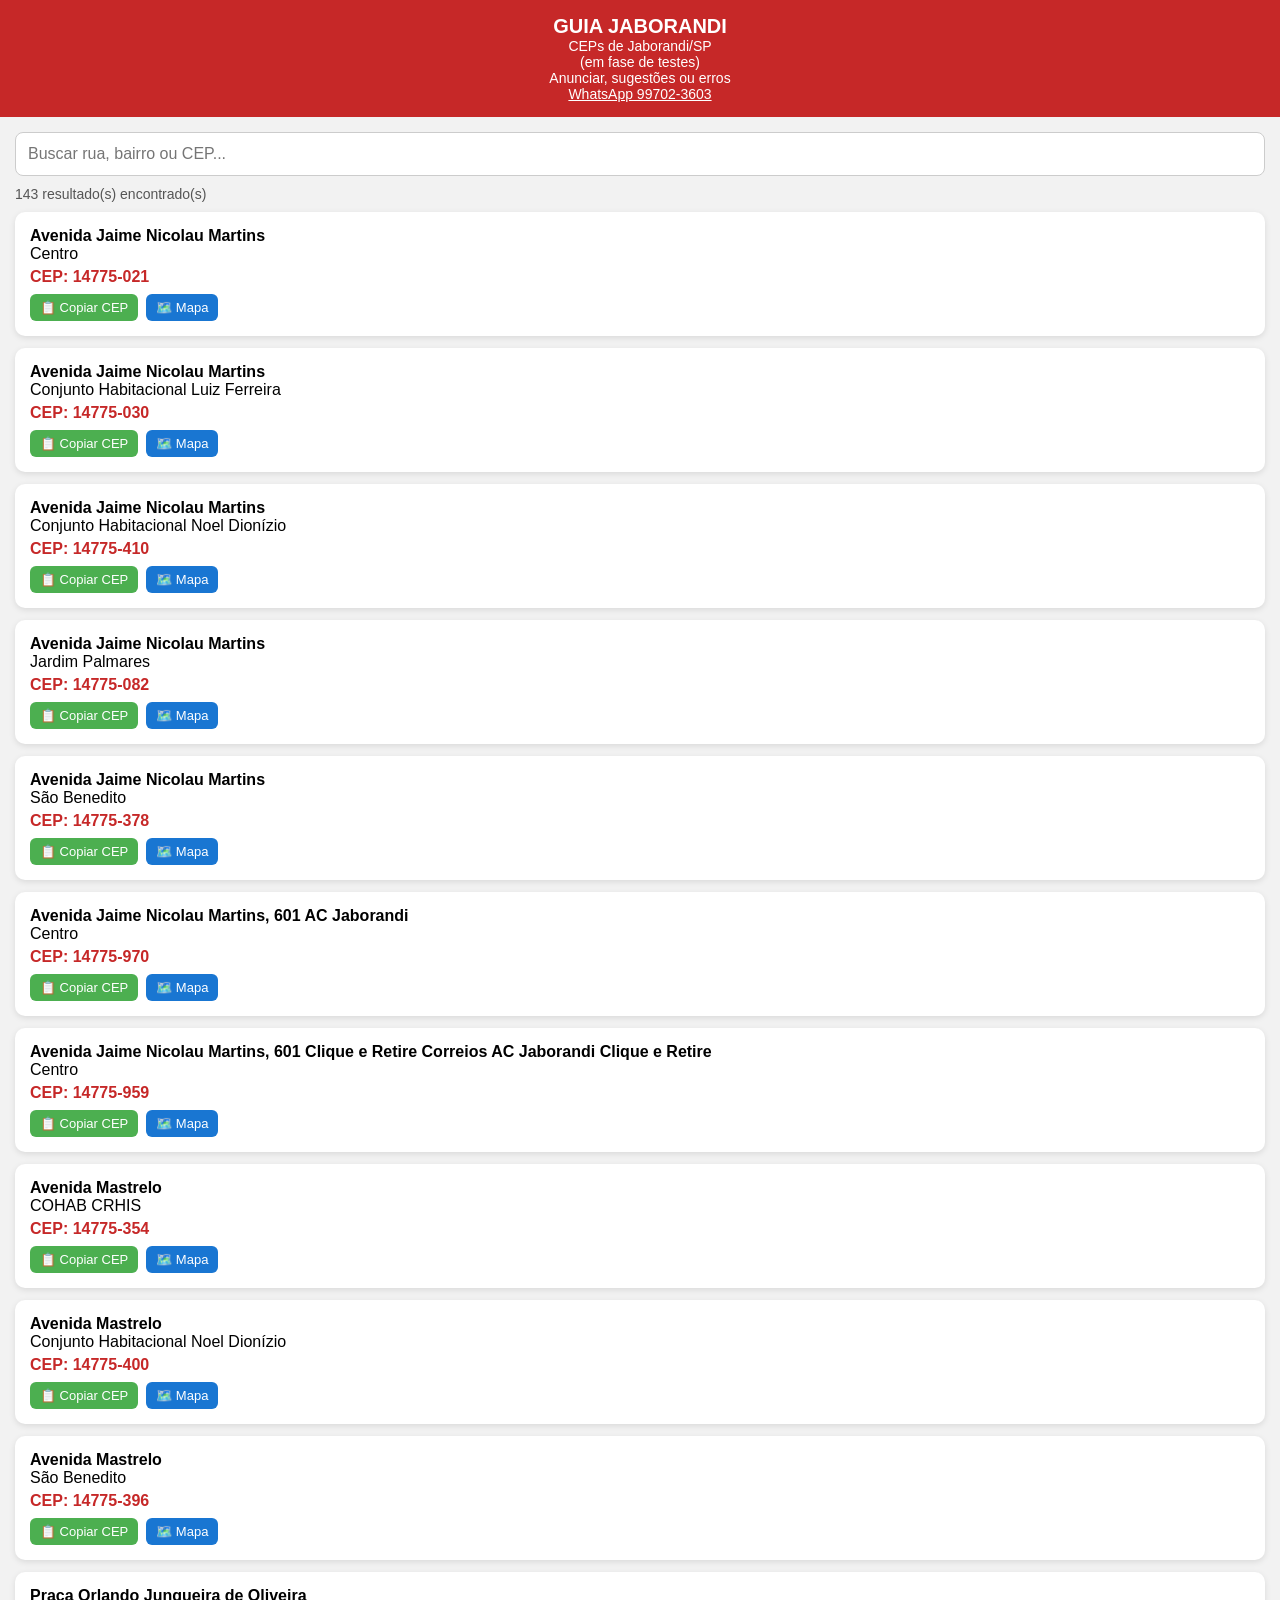
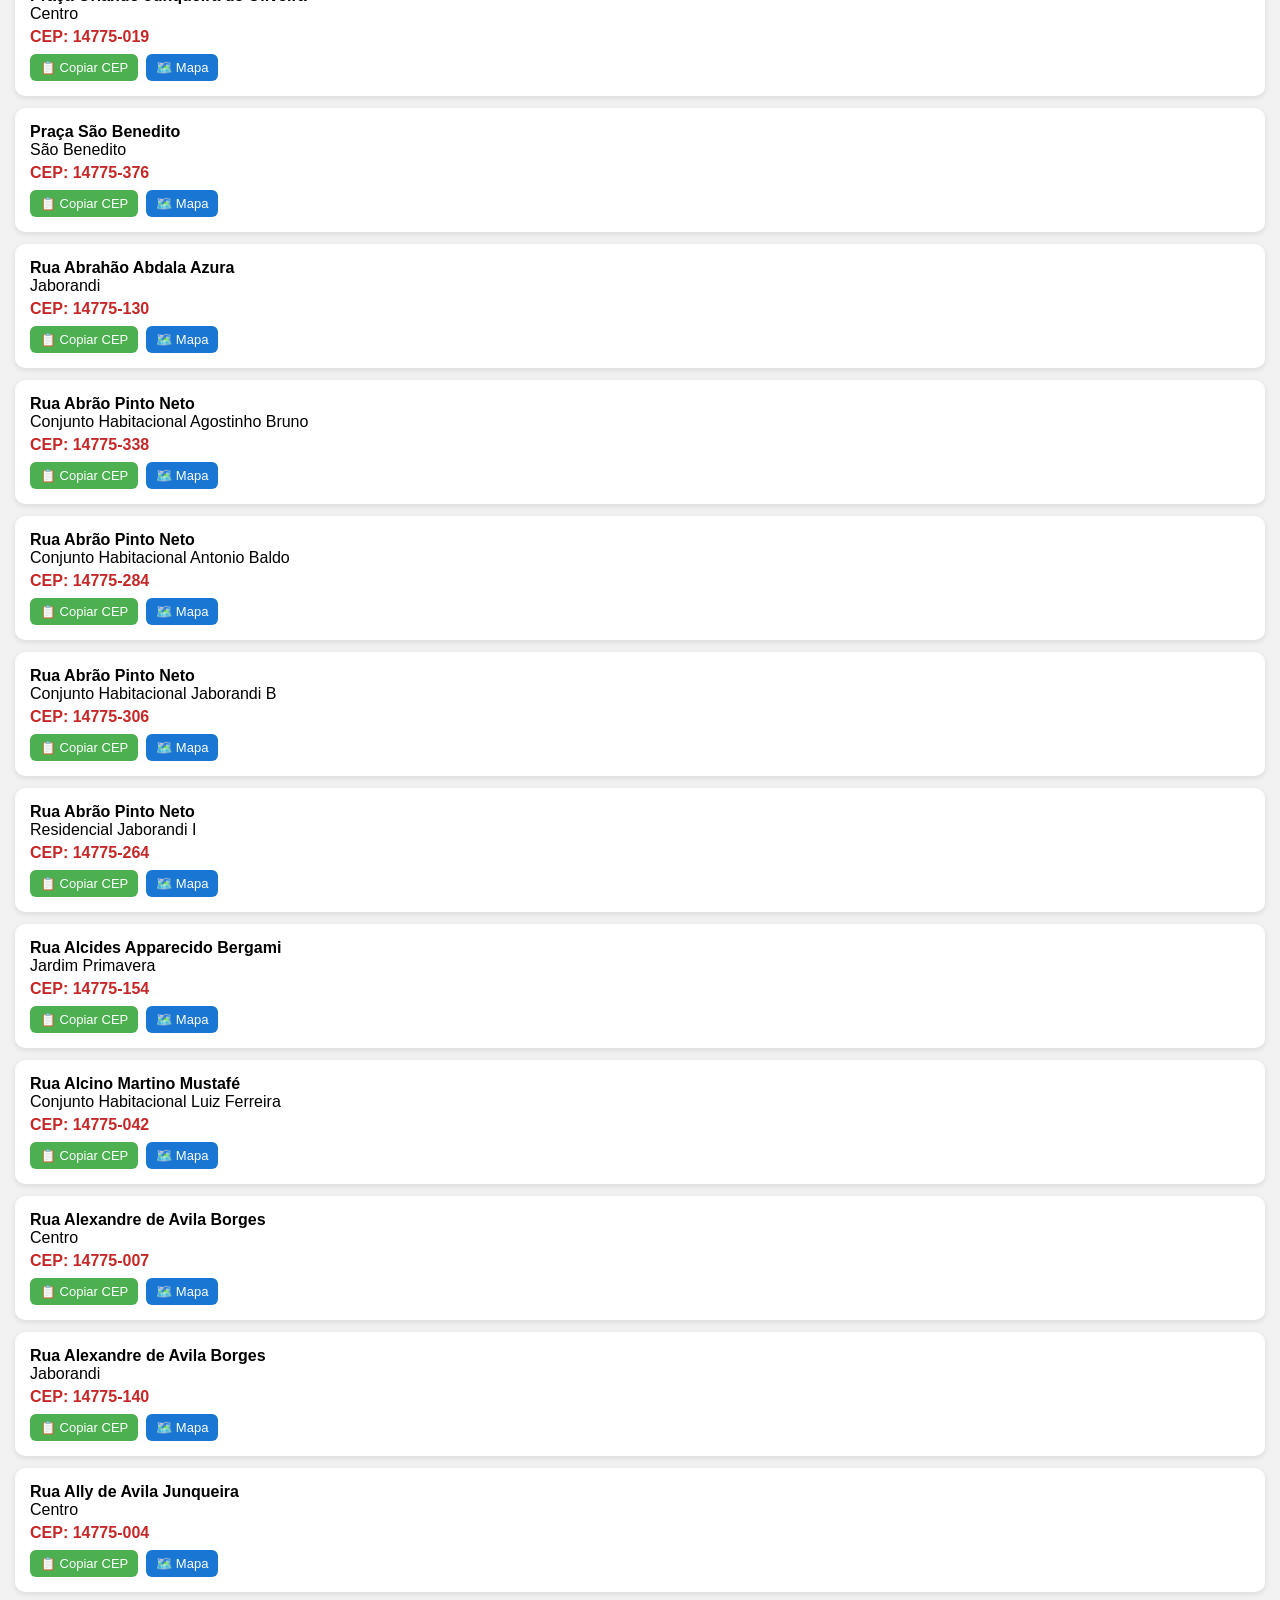
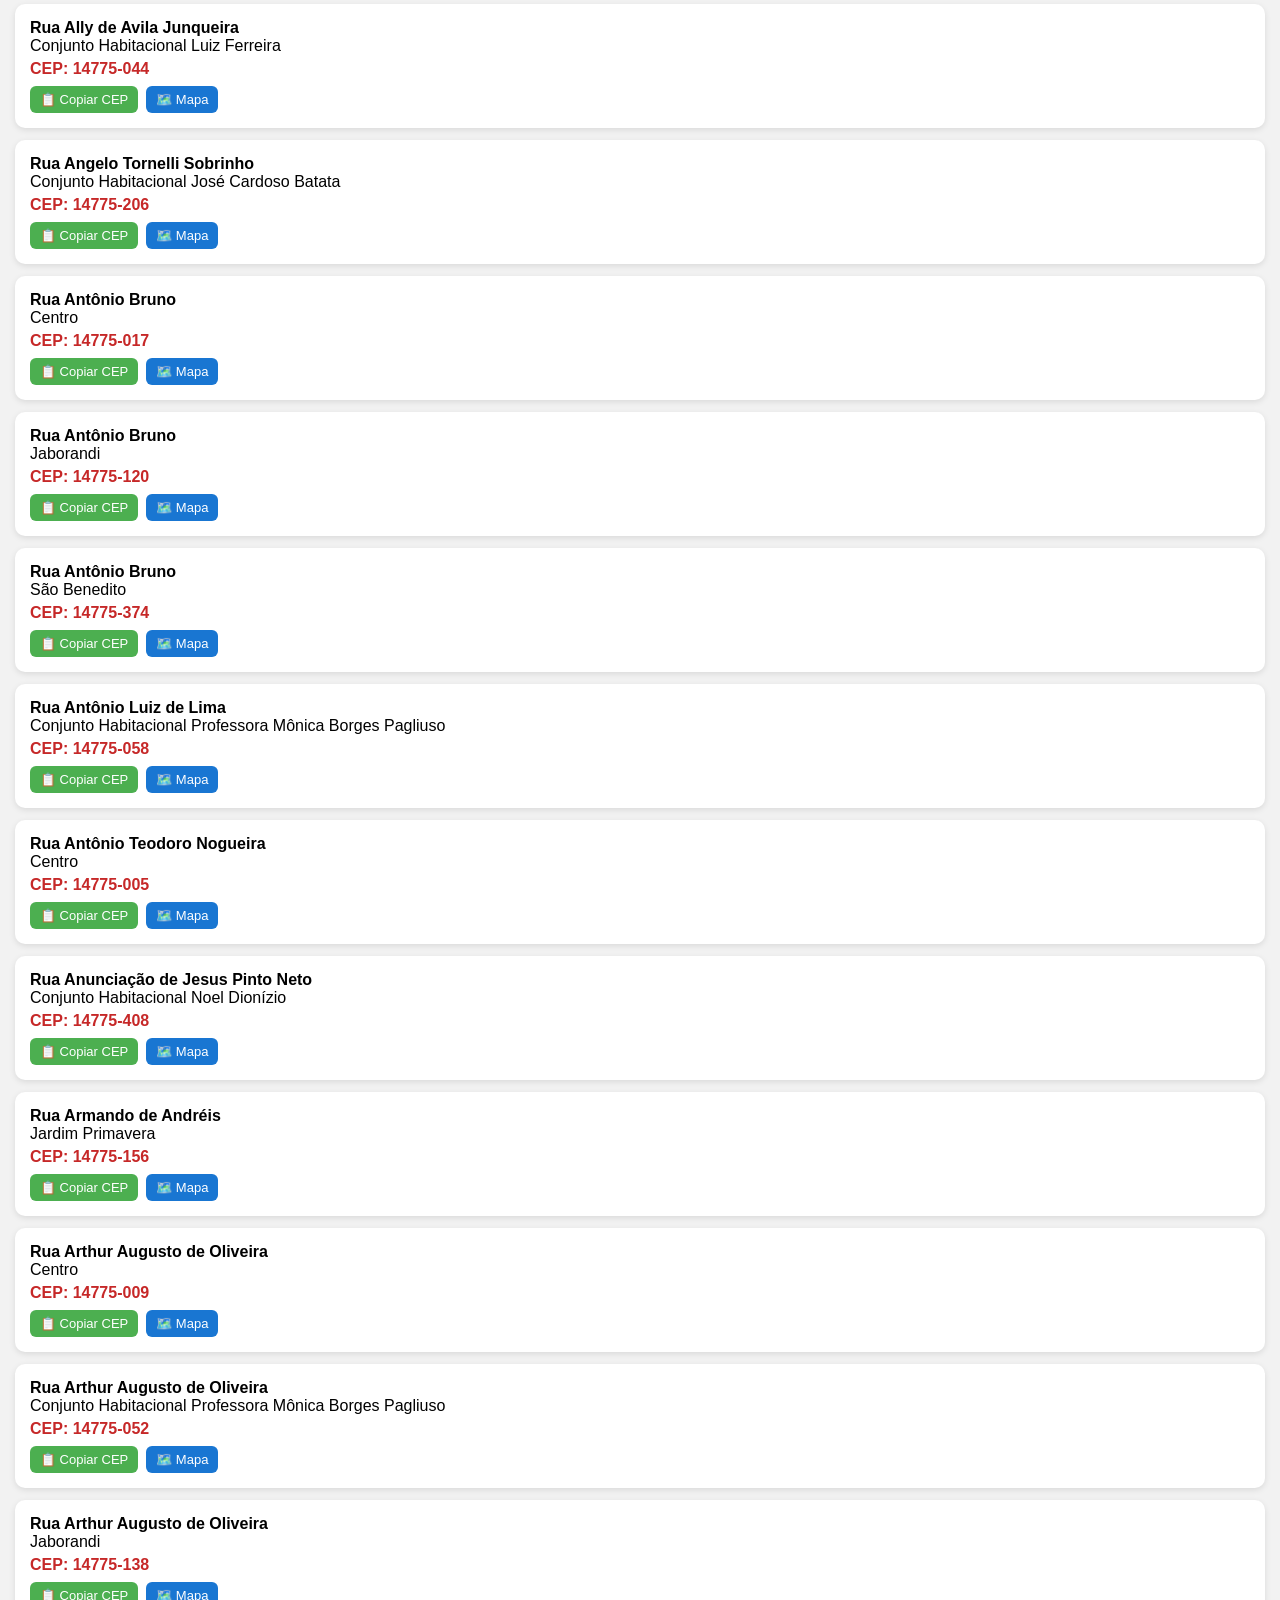
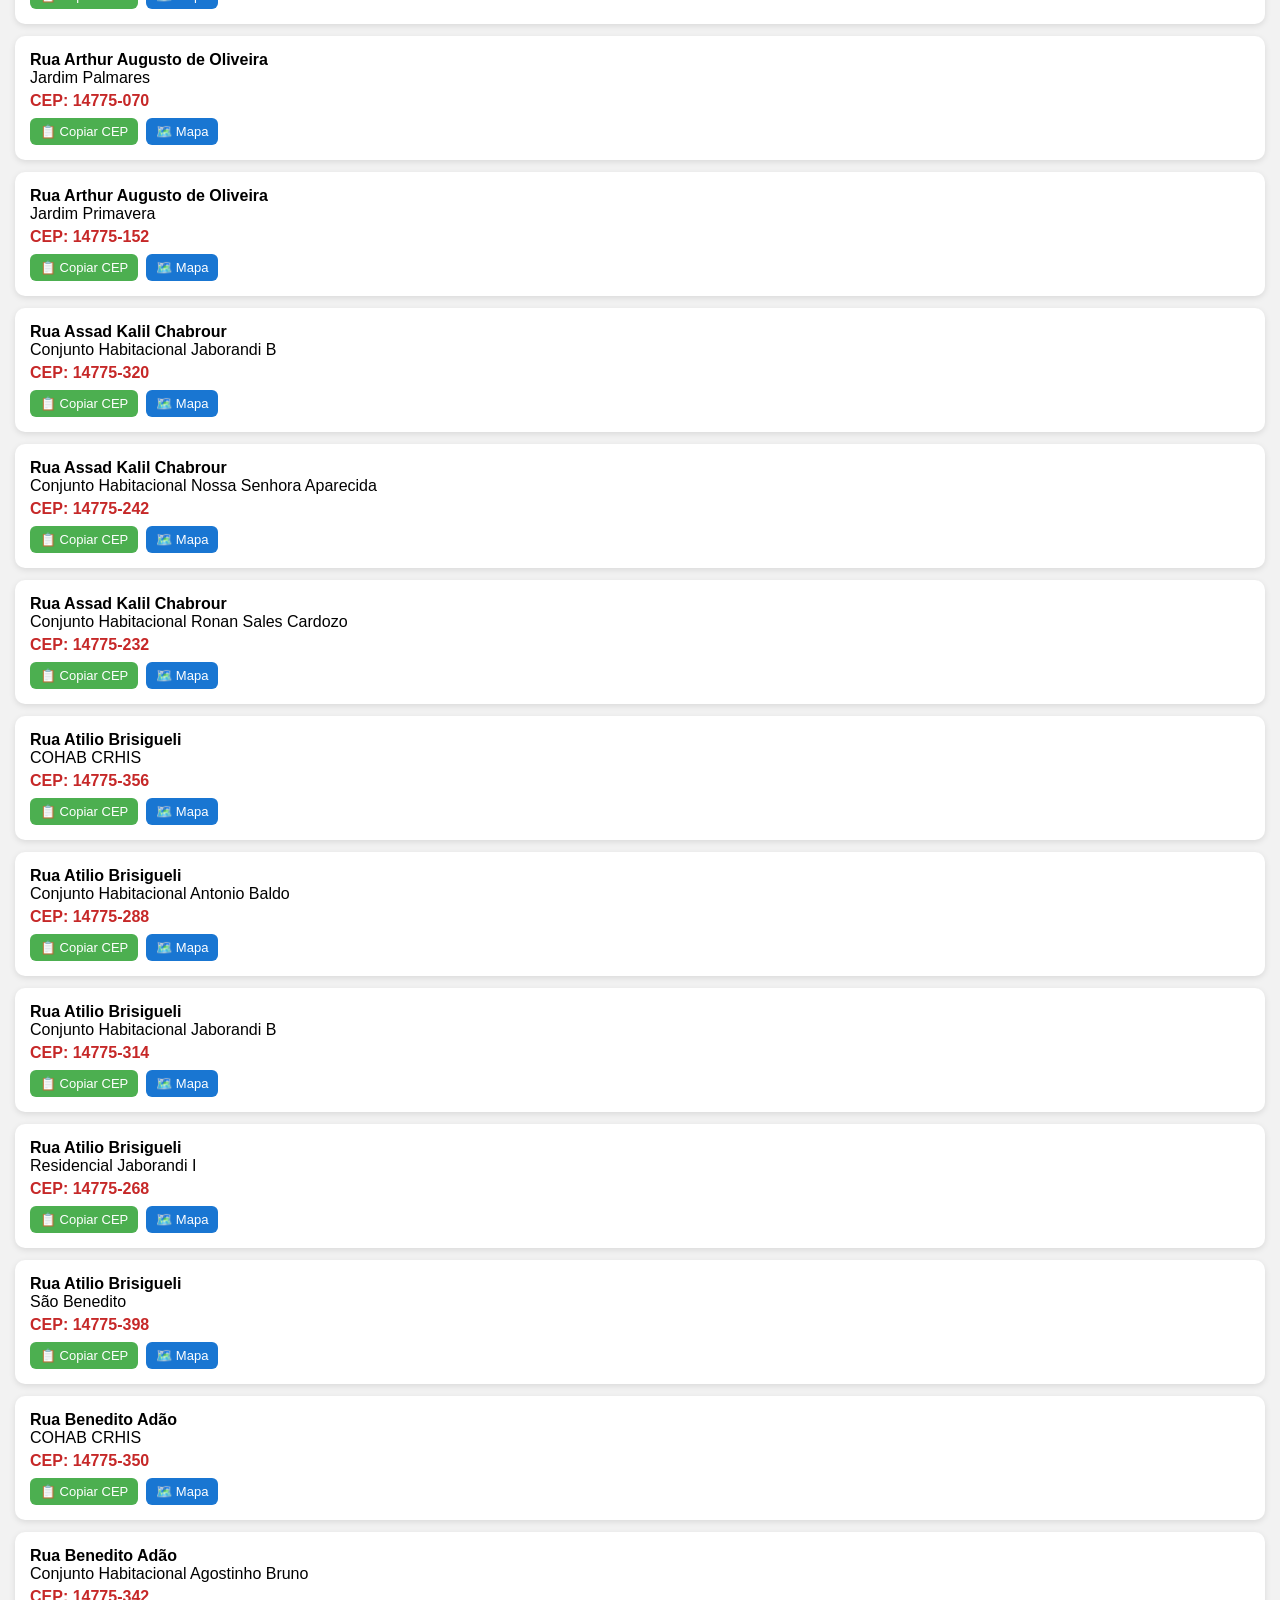
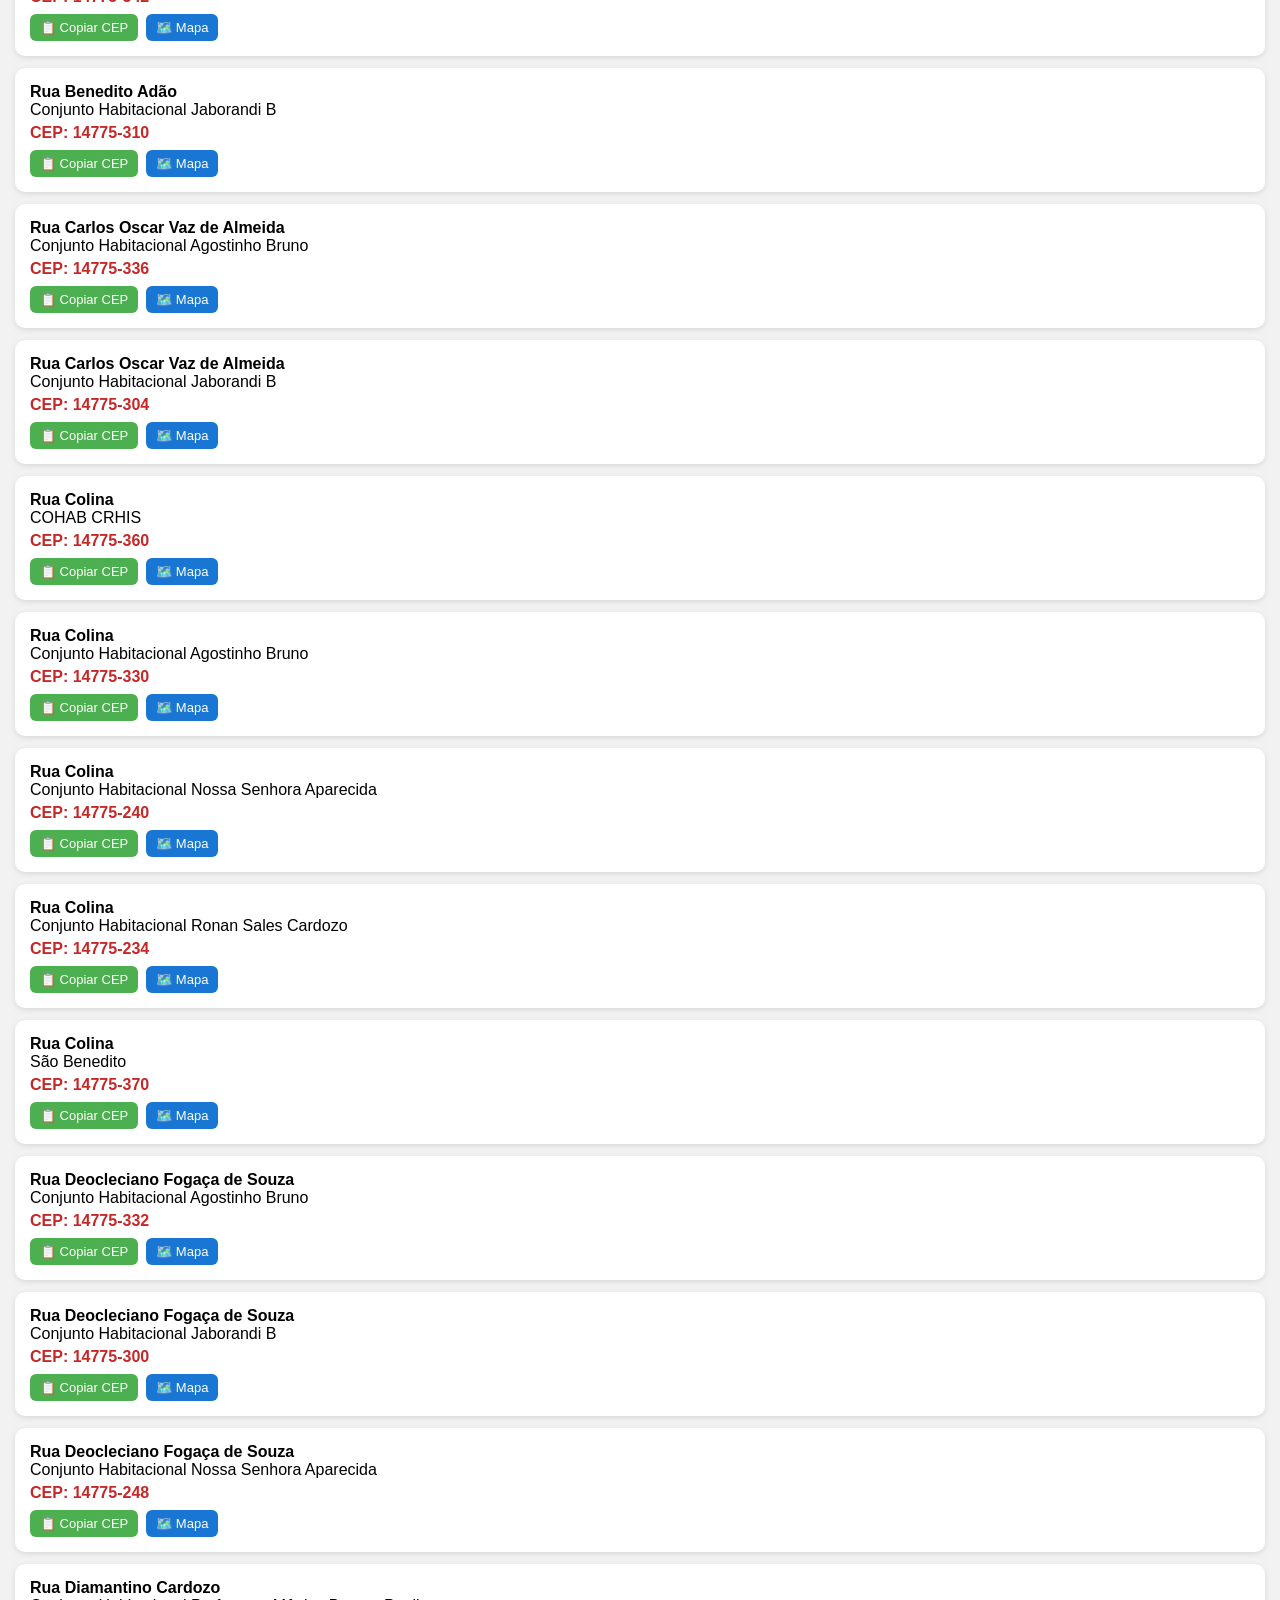
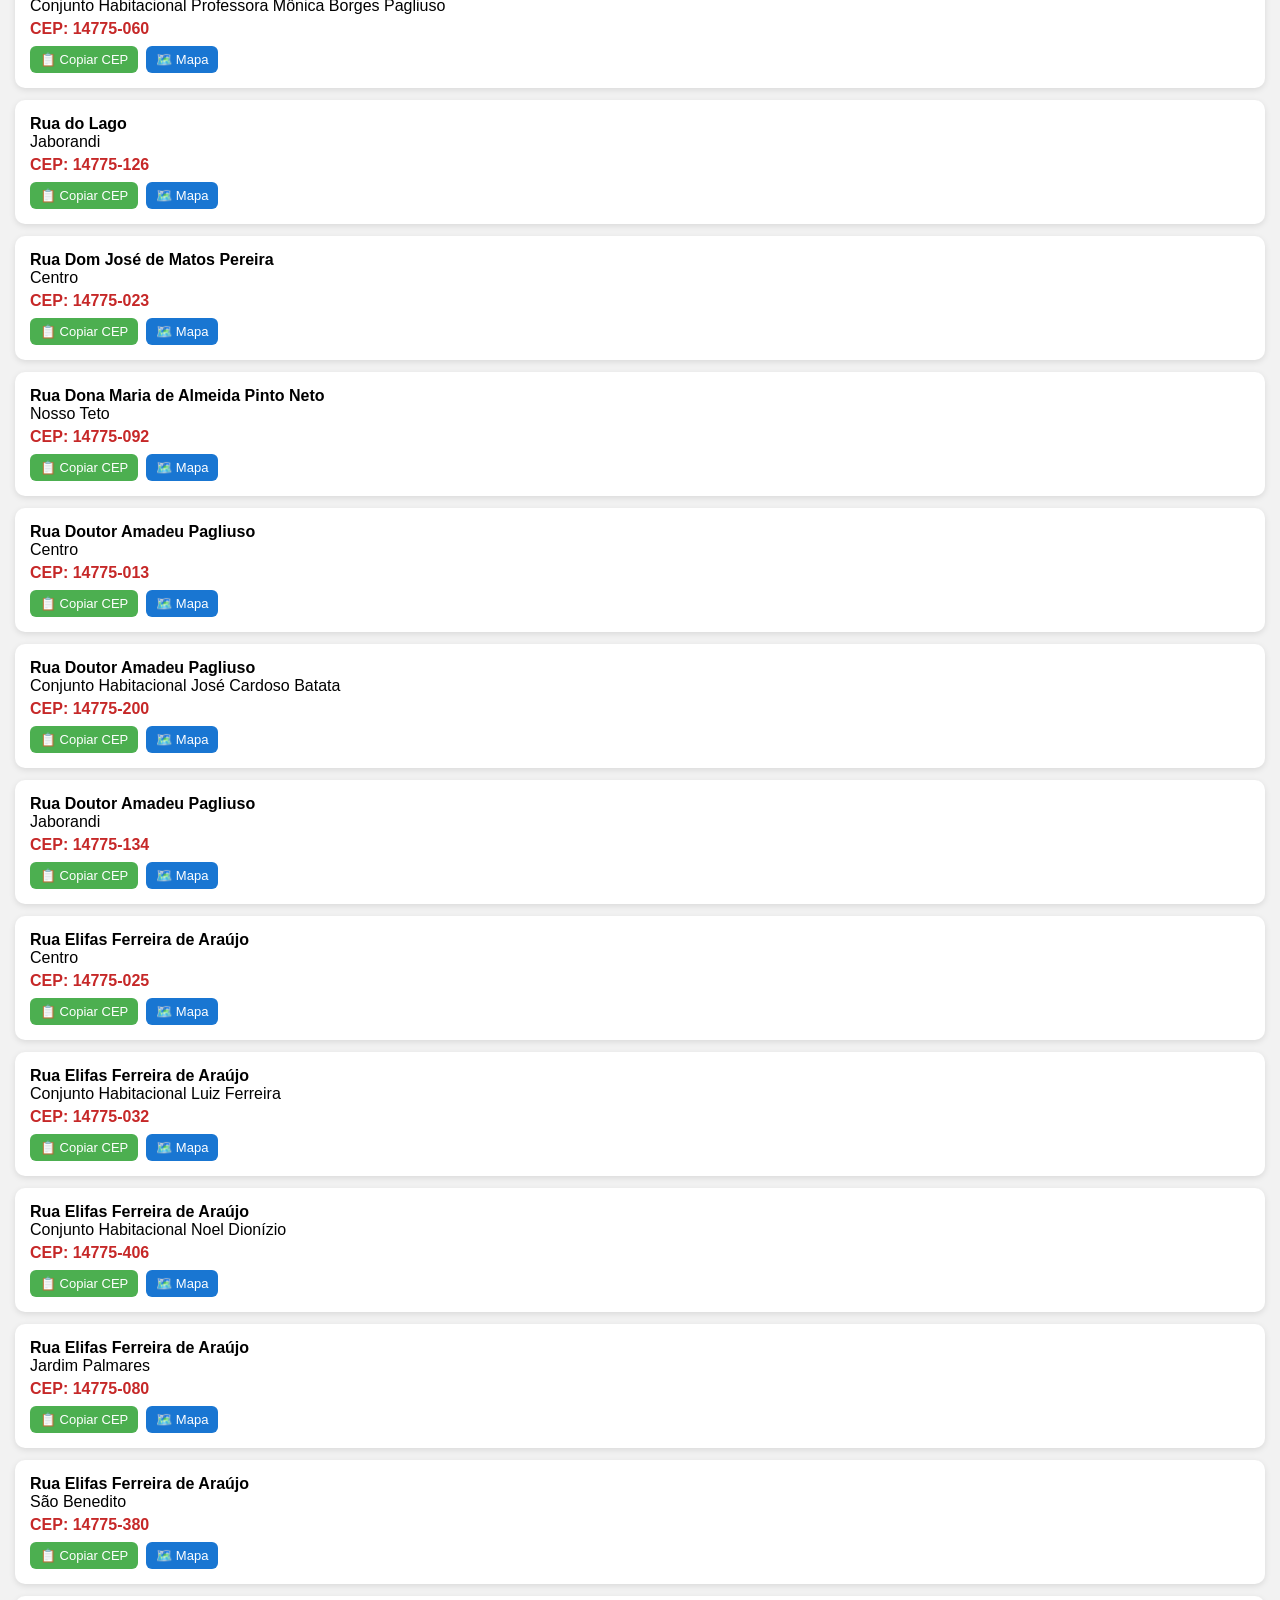
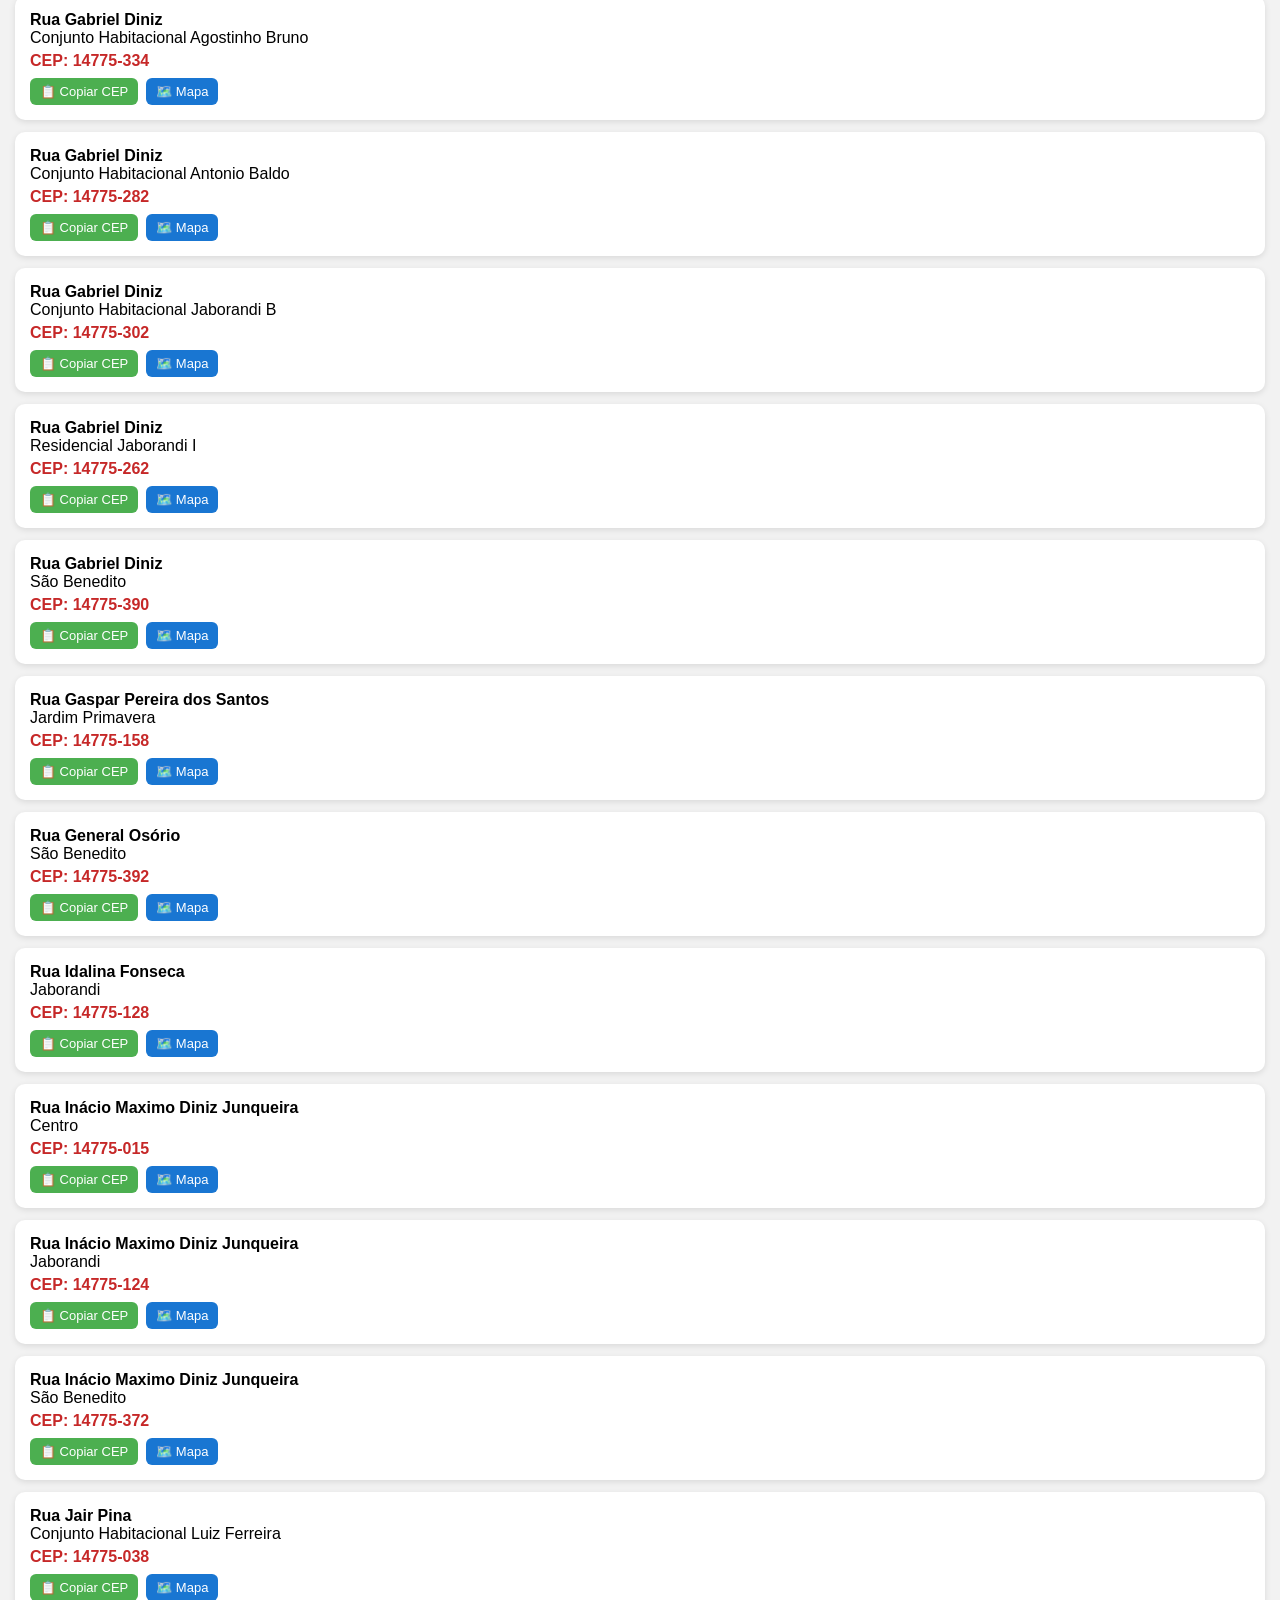
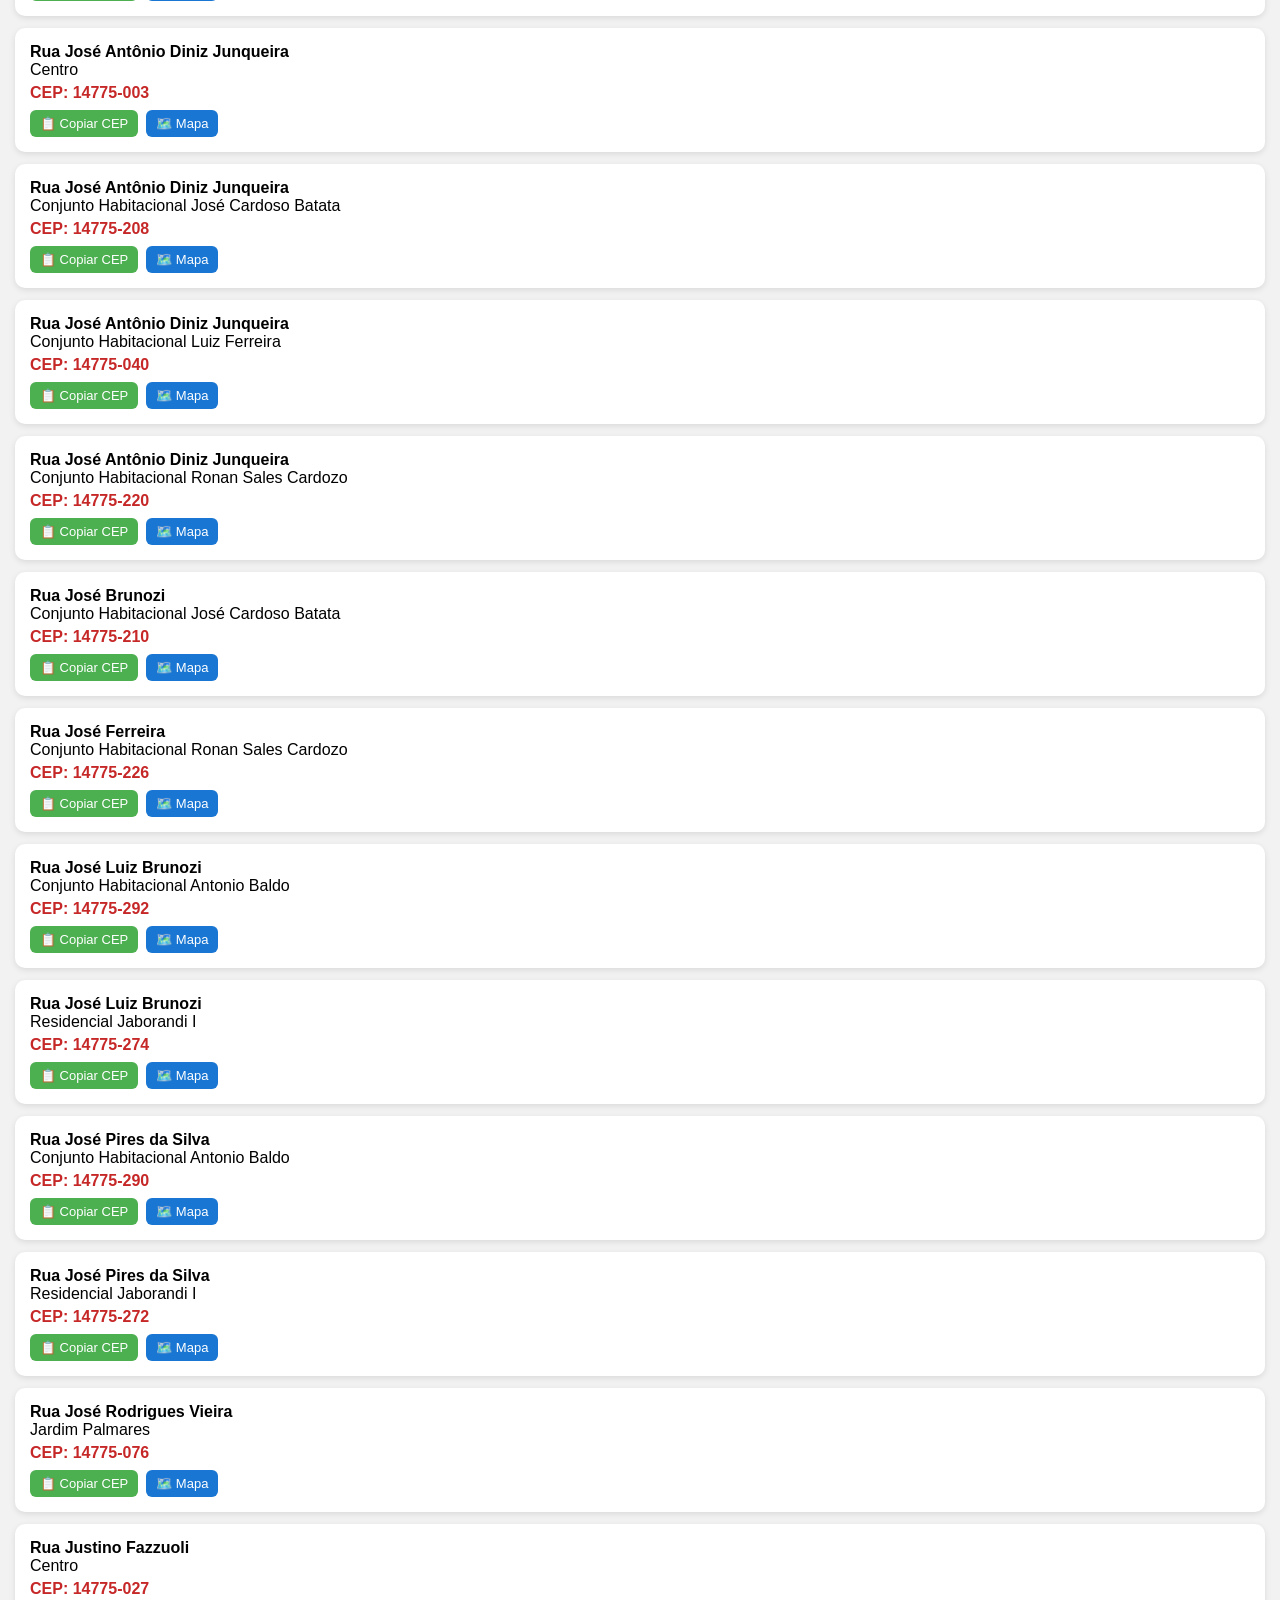
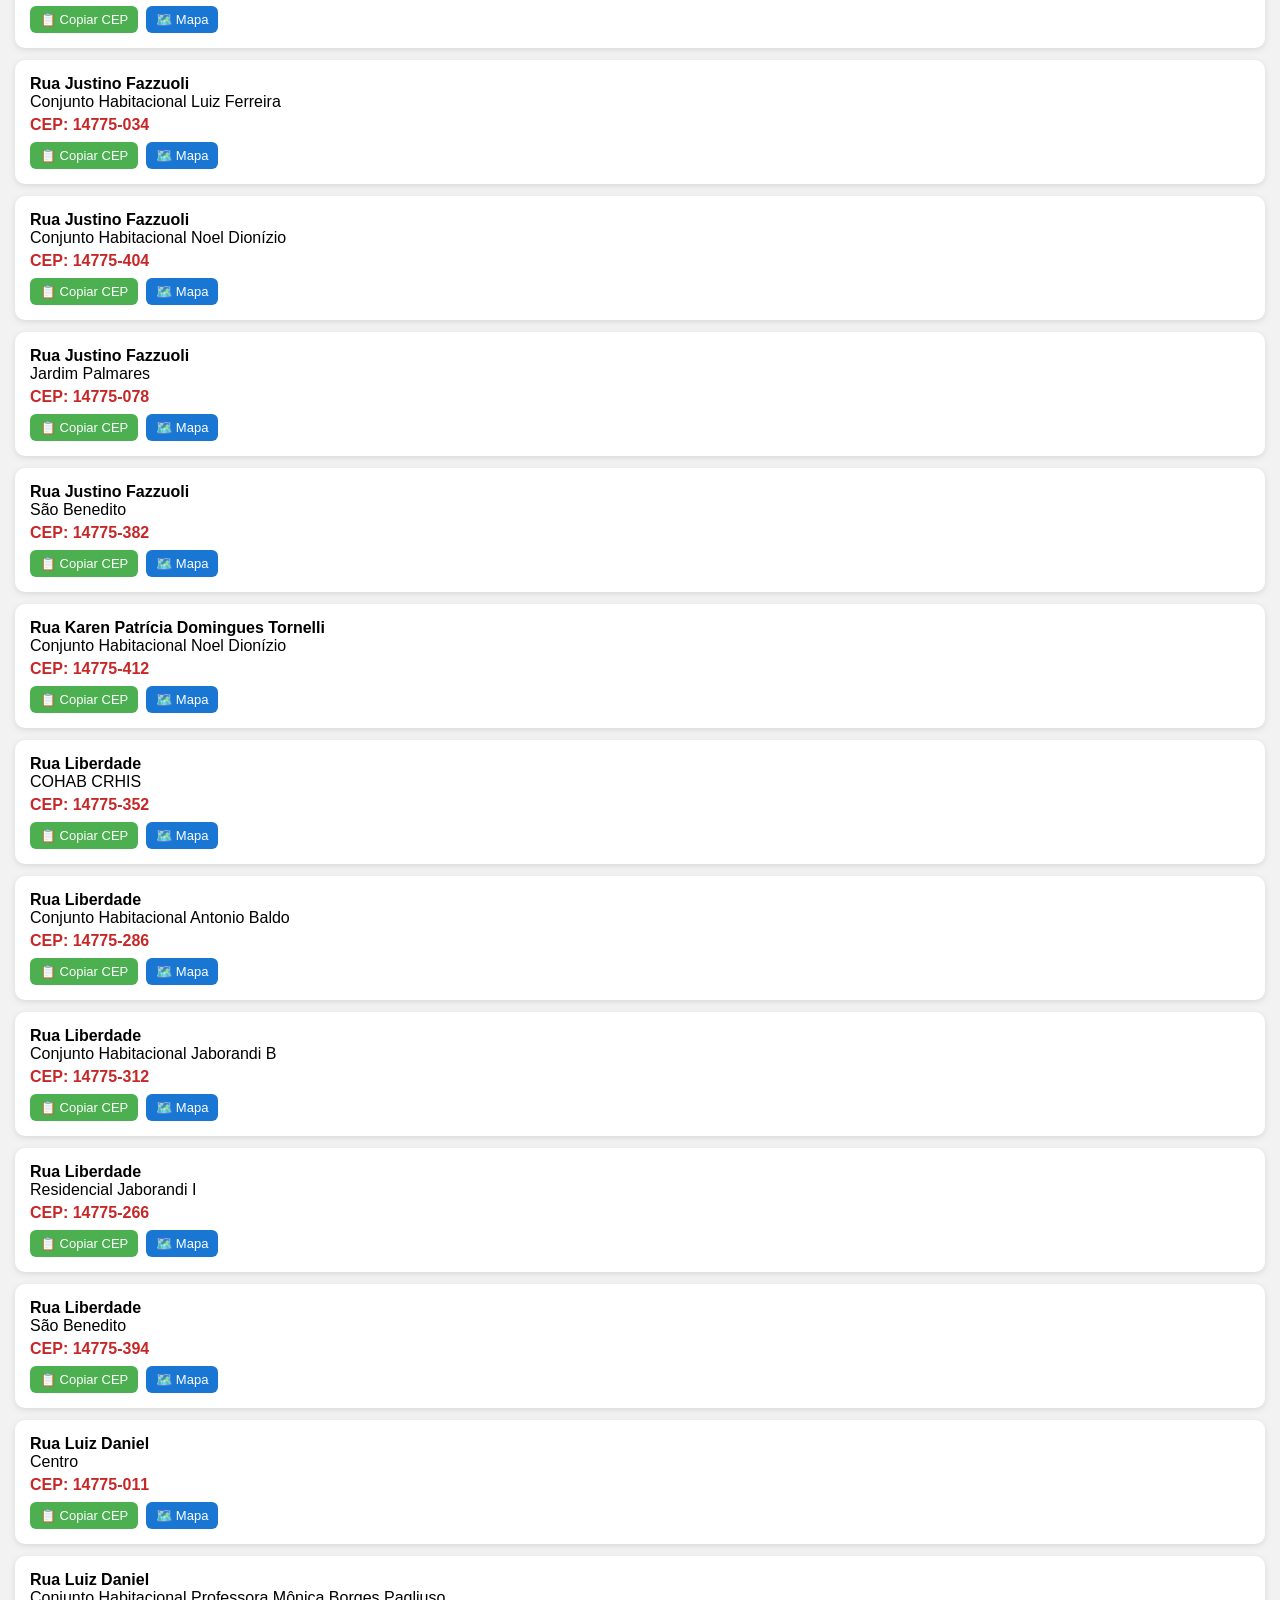
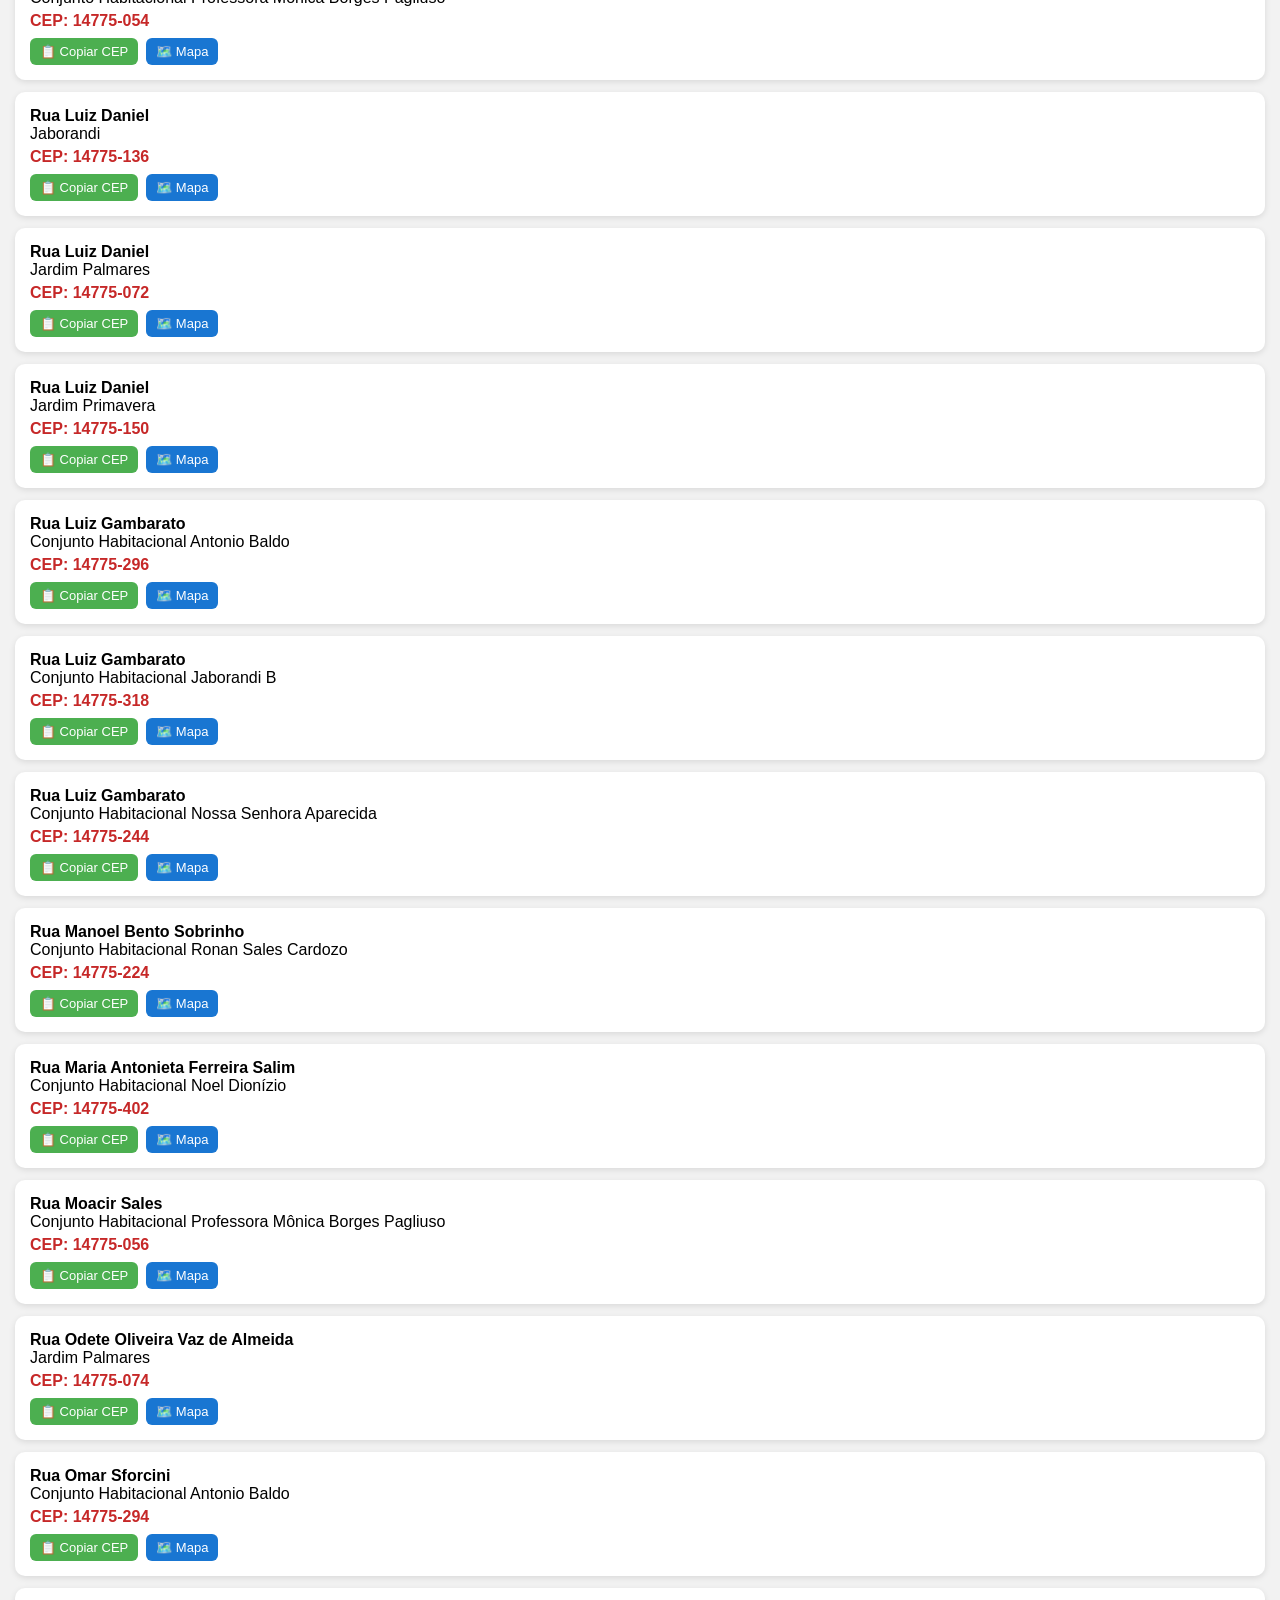
==== index.html @ 8c153127 "Add CEP normalization and update filter logic Added a function to normalize CEP and updated filterin" ====
<!DOCTYPE html>
<html lang="pt-br">
<head>
<meta charset="UTF-8">
<meta name="viewport" content="width=device-width, initial-scale=1.0">
<title>Guia Jaborandi - CEPs</title>

<style>
body{
    margin:0;
    font-family: Arial, Helvetica, sans-serif;
    background:#f2f2f2;
}

header{
    background:#c62828;
    color:white;
    padding:15px;
    text-align:center;
    font-size:20px;
    font-weight:bold;
}

.subtitulo{
    font-size:14px;
    font-weight:normal;
}

.container{
    padding:15px;
}

.search-box{
    display:flex;
    margin-bottom:10px;
}

.search-box input{
    flex:1;
    padding:12px;
    border-radius:8px;
    border:1px solid #ccc;
    font-size:16px;
}

.result-count{
    font-size:14px;
    margin-bottom:10px;
    color:#555;
}

.card{
    background:white;
    padding:15px;
    border-radius:10px;
    margin-bottom:12px;
    box-shadow:0 2px 6px rgba(0,0,0,0.1);
}

.cep{
    font-weight:bold;
    color:#c62828;
    margin-top:5px;
}

.highlight{
    background:#ffeb3b;
    padding:0;
    border-radius:3px;
}

.btns{
    margin-top:8px;
    display:flex;
    gap:8px;
}

.btn{
    padding:6px 10px;
    border:none;
    border-radius:6px;
    font-size:13px;
    cursor:pointer;
}

.btn-copy{
    background:#4caf50;
    color:white;
}

.btn-map{
    background:#1976d2;
    color:white;
}

.btn:hover{
    opacity:0.85;
}

footer{
    text-align:center;
    padding:20px;
    font-size:14px;
    background:#eeeeee;
}
</style>
</head>

<body>

<header>
GUIA JABORANDI
<div class="subtitulo">
CEPs de Jaborandi/SP<br>
(em fase de testes)<br>
Anunciar, sugestões ou erros<br>
<a href="https://wa.me/5517997023603" style="color:white;">WhatsApp 99702-3603</a>
</div>
</header>

<div class="container">

<div class="search-box">
<input type="text" id="search" placeholder="Buscar rua, bairro ou CEP...">
</div>

<div class="result-count" id="contador"></div>
<div id="results"></div>

</div>

<footer>
Não nos responsabilizamos por divergências; consulte os Correios para dados oficiais.
</footer>

<script>
// ================= NORMALIZAR =================
function normalizar(texto){
    return texto.toLowerCase().normalize("NFD").replace(/[\u0300-\u036f]/g,"");
}

function normalizarCEP(cep){
    return cep.replace(/\D/g,""); // só números
}

// ================= DESTACAR =================
function destacar(textoOriginal, termoBusca){
    if(!termoBusca) return textoOriginal;
    const textoNormalizado = normalizar(textoOriginal);
    const palavras = normalizar(termoBusca).split(" ").filter(p=>p);

    let marcacoes=[];
    palavras.forEach(p=>{
        let i=0;
        while((i=textoNormalizado.indexOf(p,i))!==-1){
            marcacoes.push({inicio:i,fim:i+p.length});
            i+=p.length;
        }
    });

    if(!marcacoes.length) return textoOriginal;

    marcacoes.sort((a,b)=>a.inicio-b.inicio);
    let mesclado=[marcacoes[0]];
    for(let i=1;i<marcacoes.length;i++){
        let u=mesclado[mesclado.length-1];
        if(marcacoes[i].inicio<=u.fim) u.fim=Math.max(u.fim,marcacoes[i].fim);
        else mesclado.push(marcacoes[i]);
    }

    let r="",u=0;
    mesclado.forEach(m=>{
        r+=textoOriginal.slice(u,m.inicio);
        r+=`<span class="highlight">${textoOriginal.slice(m.inicio,m.fim)}</span>`;
        u=m.fim;
    });
    r+=textoOriginal.slice(u);
    return r;
}

// ================= DADOS =================
const dados = [
{logradouro:"Avenida Jaime Nicolau Martins", bairro:"Centro", cep:"14775-021"},
{logradouro:"Avenida Jaime Nicolau Martins", bairro:"Conjunto Habitacional Luiz Ferreira", cep:"14775-030"},
{logradouro:"Avenida Jaime Nicolau Martins", bairro:"Conjunto Habitacional Noel Dionízio", cep:"14775-410"},
{logradouro:"Avenida Jaime Nicolau Martins", bairro:"Jardim Palmares", cep:"14775-082"},
{logradouro:"Avenida Jaime Nicolau Martins", bairro:"São Benedito", cep:"14775-378"},
{logradouro:"Avenida Jaime Nicolau Martins, 601 AC Jaborandi", bairro:"Centro", cep:"14775-970"},
{logradouro:"Avenida Jaime Nicolau Martins, 601 Clique e Retire Correios AC Jaborandi Clique e Retire", bairro:"Centro", cep:"14775-959"},
{logradouro:"Avenida Mastrelo", bairro:"COHAB CRHIS", cep:"14775-354"},
{logradouro:"Avenida Mastrelo", bairro:"Conjunto Habitacional Noel Dionízio", cep:"14775-400"},
{logradouro:"Avenida Mastrelo", bairro:"São Benedito", cep:"14775-396"},
{logradouro:"Praça Orlando Junqueira de Oliveira", bairro:"Centro", cep:"14775-019"},
{logradouro:"Praça São Benedito", bairro:"São Benedito", cep:"14775-376"},
{logradouro:"Rua Abrahão Abdala Azura", bairro:"Jaborandi", cep:"14775-130"},
{logradouro:"Rua Abrão Pinto Neto", bairro:"Conjunto Habitacional Agostinho Bruno", cep:"14775-338"},
{logradouro:"Rua Abrão Pinto Neto", bairro:"Conjunto Habitacional Antonio Baldo", cep:"14775-284"},
{logradouro:"Rua Abrão Pinto Neto", bairro:"Conjunto Habitacional Jaborandi B", cep:"14775-306"},
{logradouro:"Rua Abrão Pinto Neto", bairro:"Residencial Jaborandi I", cep:"14775-264"},
{logradouro:"Rua Alcides Apparecido Bergami", bairro:"Jardim Primavera", cep:"14775-154"},
{logradouro:"Rua Alcino Martino Mustafé", bairro:"Conjunto Habitacional Luiz Ferreira", cep:"14775-042"},
{logradouro:"Rua Alexandre de Avila Borges", bairro:"Centro", cep:"14775-007"},
{logradouro:"Rua Alexandre de Avila Borges", bairro:"Jaborandi", cep:"14775-140"},
{logradouro:"Rua Ally de Avila Junqueira", bairro:"Centro", cep:"14775-004"},
{logradouro:"Rua Ally de Avila Junqueira", bairro:"Conjunto Habitacional Luiz Ferreira", cep:"14775-044"},
{logradouro:"Rua Angelo Tornelli Sobrinho", bairro:"Conjunto Habitacional José Cardoso Batata", cep:"14775-206"},
{logradouro:"Rua Antônio Bruno", bairro:"Centro", cep:"14775-017"},
{logradouro:"Rua Antônio Bruno", bairro:"Jaborandi", cep:"14775-120"},
{logradouro:"Rua Antônio Bruno", bairro:"São Benedito", cep:"14775-374"},
{logradouro:"Rua Antônio Luiz de Lima", bairro:"Conjunto Habitacional Professora Mônica Borges Pagliuso", cep:"14775-058"},
{logradouro:"Rua Antônio Teodoro Nogueira", bairro:"Centro", cep:"14775-005"},
{logradouro:"Rua Anunciação de Jesus Pinto Neto", bairro:"Conjunto Habitacional Noel Dionízio", cep:"14775-408"},
{logradouro:"Rua Armando de Andréis", bairro:"Jardim Primavera", cep:"14775-156"},
{logradouro:"Rua Arthur Augusto de Oliveira", bairro:"Centro", cep:"14775-009"},
{logradouro:"Rua Arthur Augusto de Oliveira", bairro:"Conjunto Habitacional Professora Mônica Borges Pagliuso", cep:"14775-052"},
{logradouro:"Rua Arthur Augusto de Oliveira", bairro:"Jaborandi", cep:"14775-138"},
{logradouro:"Rua Arthur Augusto de Oliveira", bairro:"Jardim Palmares", cep:"14775-070"},
{logradouro:"Rua Arthur Augusto de Oliveira", bairro:"Jardim Primavera", cep:"14775-152"},
{logradouro:"Rua Assad Kalil Chabrour", bairro:"Conjunto Habitacional Jaborandi B", cep:"14775-320"},
{logradouro:"Rua Assad Kalil Chabrour", bairro:"Conjunto Habitacional Nossa Senhora Aparecida", cep:"14775-242"},
{logradouro:"Rua Assad Kalil Chabrour", bairro:"Conjunto Habitacional Ronan Sales Cardozo", cep:"14775-232"},
{logradouro:"Rua Atilio Brisigueli", bairro:"COHAB CRHIS", cep:"14775-356"},
{logradouro:"Rua Atilio Brisigueli", bairro:"Conjunto Habitacional Antonio Baldo", cep:"14775-288"},
{logradouro:"Rua Atilio Brisigueli", bairro:"Conjunto Habitacional Jaborandi B", cep:"14775-314"},
{logradouro:"Rua Atilio Brisigueli", bairro:"Residencial Jaborandi I", cep:"14775-268"},
{logradouro:"Rua Atilio Brisigueli", bairro:"São Benedito", cep:"14775-398"},
{logradouro:"Rua Benedito Adão", bairro:"COHAB CRHIS", cep:"14775-350"},
{logradouro:"Rua Benedito Adão", bairro:"Conjunto Habitacional Agostinho Bruno", cep:"14775-342"},
{logradouro:"Rua Benedito Adão", bairro:"Conjunto Habitacional Jaborandi B", cep:"14775-310"},
{logradouro:"Rua Carlos Oscar Vaz de Almeida", bairro:"Conjunto Habitacional Agostinho Bruno", cep:"14775-336"},
{logradouro:"Rua Carlos Oscar Vaz de Almeida", bairro:"Conjunto Habitacional Jaborandi B", cep:"14775-304"},
{logradouro:"Rua Colina", bairro:"COHAB CRHIS", cep:"14775-360"},
{logradouro:"Rua Colina", bairro:"Conjunto Habitacional Agostinho Bruno", cep:"14775-330"},
{logradouro:"Rua Colina", bairro:"Conjunto Habitacional Nossa Senhora Aparecida", cep:"14775-240"},
{logradouro:"Rua Colina", bairro:"Conjunto Habitacional Ronan Sales Cardozo", cep:"14775-234"},
{logradouro:"Rua Colina", bairro:"São Benedito", cep:"14775-370"},
{logradouro:"Rua Deocleciano Fogaça de Souza", bairro:"Conjunto Habitacional Agostinho Bruno", cep:"14775-332"},
{logradouro:"Rua Deocleciano Fogaça de Souza", bairro:"Conjunto Habitacional Jaborandi B", cep:"14775-300"},
{logradouro:"Rua Deocleciano Fogaça de Souza", bairro:"Conjunto Habitacional Nossa Senhora Aparecida", cep:"14775-248"},
{logradouro:"Rua Diamantino Cardozo", bairro:"Conjunto Habitacional Professora Mônica Borges Pagliuso", cep:"14775-060"},
{logradouro:"Rua do Lago", bairro:"Jaborandi", cep:"14775-126"},
{logradouro:"Rua Dom José de Matos Pereira", bairro:"Centro", cep:"14775-023"},
{logradouro:"Rua Dona Maria de Almeida Pinto Neto", bairro:"Nosso Teto", cep:"14775-092"},
{logradouro:"Rua Doutor Amadeu Pagliuso", bairro:"Centro", cep:"14775-013"},
{logradouro:"Rua Doutor Amadeu Pagliuso", bairro:"Conjunto Habitacional José Cardoso Batata", cep:"14775-200"},
{logradouro:"Rua Doutor Amadeu Pagliuso", bairro:"Jaborandi", cep:"14775-134"},
{logradouro:"Rua Elifas Ferreira de Araújo", bairro:"Centro", cep:"14775-025"},
{logradouro:"Rua Elifas Ferreira de Araújo", bairro:"Conjunto Habitacional Luiz Ferreira", cep:"14775-032"},
{logradouro:"Rua Elifas Ferreira de Araújo", bairro:"Conjunto Habitacional Noel Dionízio", cep:"14775-406"},
{logradouro:"Rua Elifas Ferreira de Araújo", bairro:"Jardim Palmares", cep:"14775-080"},
{logradouro:"Rua Elifas Ferreira de Araújo", bairro:"São Benedito", cep:"14775-380"},
{logradouro:"Rua Gabriel Diniz", bairro:"Conjunto Habitacional Agostinho Bruno", cep:"14775-334"},
{logradouro:"Rua Gabriel Diniz", bairro:"Conjunto Habitacional Antonio Baldo", cep:"14775-282"},
{logradouro:"Rua Gabriel Diniz", bairro:"Conjunto Habitacional Jaborandi B", cep:"14775-302"},
{logradouro:"Rua Gabriel Diniz", bairro:"Residencial Jaborandi I", cep:"14775-262"},
{logradouro:"Rua Gabriel Diniz", bairro:"São Benedito", cep:"14775-390"},
{logradouro:"Rua Gaspar Pereira dos Santos", bairro:"Jardim Primavera", cep:"14775-158"},
{logradouro:"Rua General Osório", bairro:"São Benedito", cep:"14775-392"},
{logradouro:"Rua Idalina Fonseca", bairro:"Jaborandi", cep:"14775-128"},
{logradouro:"Rua Inácio Maximo Diniz Junqueira", bairro:"Centro", cep:"14775-015"},
{logradouro:"Rua Inácio Maximo Diniz Junqueira", bairro:"Jaborandi", cep:"14775-124"},
{logradouro:"Rua Inácio Maximo Diniz Junqueira", bairro:"São Benedito", cep:"14775-372"},
{logradouro:"Rua Jair Pina", bairro:"Conjunto Habitacional Luiz Ferreira", cep:"14775-038"},
{logradouro:"Rua José Antônio Diniz Junqueira", bairro:"Centro", cep:"14775-003"},
{logradouro:"Rua José Antônio Diniz Junqueira", bairro:"Conjunto Habitacional José Cardoso Batata", cep:"14775-208"},
{logradouro:"Rua José Antônio Diniz Junqueira", bairro:"Conjunto Habitacional Luiz Ferreira", cep:"14775-040"},
{logradouro:"Rua José Antônio Diniz Junqueira", bairro:"Conjunto Habitacional Ronan Sales Cardozo", cep:"14775-220"},
{logradouro:"Rua José Brunozi", bairro:"Conjunto Habitacional José Cardoso Batata", cep:"14775-210"},
{logradouro:"Rua José Ferreira", bairro:"Conjunto Habitacional Ronan Sales Cardozo", cep:"14775-226"},
{logradouro:"Rua José Luiz Brunozi", bairro:"Conjunto Habitacional Antonio Baldo", cep:"14775-292"},
{logradouro:"Rua José Luiz Brunozi", bairro:"Residencial Jaborandi I", cep:"14775-274"},
{logradouro:"Rua José Pires da Silva", bairro:"Conjunto Habitacional Antonio Baldo", cep:"14775-290"},
{logradouro:"Rua José Pires da Silva", bairro:"Residencial Jaborandi I", cep:"14775-272"},
{logradouro:"Rua José Rodrigues Vieira", bairro:"Jardim Palmares", cep:"14775-076"},
{logradouro:"Rua Justino Fazzuoli", bairro:"Centro", cep:"14775-027"},
{logradouro:"Rua Justino Fazzuoli", bairro:"Conjunto Habitacional Luiz Ferreira", cep:"14775-034"},
{logradouro:"Rua Justino Fazzuoli", bairro:"Conjunto Habitacional Noel Dionízio", cep:"14775-404"},
{logradouro:"Rua Justino Fazzuoli", bairro:"Jardim Palmares", cep:"14775-078"},
{logradouro:"Rua Justino Fazzuoli", bairro:"São Benedito", cep:"14775-382"},
{logradouro:"Rua Karen Patrícia Domingues Tornelli", bairro:"Conjunto Habitacional Noel Dionízio", cep:"14775-412"},
{logradouro:"Rua Liberdade", bairro:"COHAB CRHIS", cep:"14775-352"},
{logradouro:"Rua Liberdade", bairro:"Conjunto Habitacional Antonio Baldo", cep:"14775-286"},
{logradouro:"Rua Liberdade", bairro:"Conjunto Habitacional Jaborandi B", cep:"14775-312"},
{logradouro:"Rua Liberdade", bairro:"Residencial Jaborandi I", cep:"14775-266"},
{logradouro:"Rua Liberdade", bairro:"São Benedito", cep:"14775-394"},
{logradouro:"Rua Luiz Daniel", bairro:"Centro", cep:"14775-011"},
{logradouro:"Rua Luiz Daniel", bairro:"Conjunto Habitacional Professora Mônica Borges Pagliuso", cep:"14775-054"},
{logradouro:"Rua Luiz Daniel", bairro:"Jaborandi", cep:"14775-136"},
{logradouro:"Rua Luiz Daniel", bairro:"Jardim Palmares", cep:"14775-072"},
{logradouro:"Rua Luiz Daniel", bairro:"Jardim Primavera", cep:"14775-150"},
{logradouro:"Rua Luiz Gambarato", bairro:"Conjunto Habitacional Antonio Baldo", cep:"14775-296"},
{logradouro:"Rua Luiz Gambarato", bairro:"Conjunto Habitacional Jaborandi B", cep:"14775-318"},
{logradouro:"Rua Luiz Gambarato", bairro:"Conjunto Habitacional Nossa Senhora Aparecida", cep:"14775-244"},
{logradouro:"Rua Manoel Bento Sobrinho", bairro:"Conjunto Habitacional Ronan Sales Cardozo", cep:"14775-224"},
{logradouro:"Rua Maria Antonieta Ferreira Salim", bairro:"Conjunto Habitacional Noel Dionízio", cep:"14775-402"},
{logradouro:"Rua Moacir Sales", bairro:"Conjunto Habitacional Professora Mônica Borges Pagliuso", cep:"14775-056"},
{logradouro:"Rua Odete Oliveira Vaz de Almeida", bairro:"Jardim Palmares", cep:"14775-074"},
{logradouro:"Rua Omar Sforcini", bairro:"Conjunto Habitacional Antonio Baldo", cep:"14775-294"},
{logradouro:"Rua Omar Sforcini", bairro:"Conjunto Habitacional Jaborandi B", cep:"14775-316"},
{logradouro:"Rua Omar Sforcini", bairro:"Conjunto Habitacional Nossa Senhora Aparecida", cep:"14775-246"},
{logradouro:"Rua Ribeirão das Palmeiras", bairro:"Conjunto Habitacional José Cardoso Batata", cep:"14775-202"},
{logradouro:"Rua Rio Pardo", bairro:"Conjunto Habitacional Professora Mônica Borges Pagliuso", cep:"14775-050"},
{logradouro:"Rua Santo Marçon", bairro:"Conjunto Habitacional Agostinho Bruno", cep:"14775-340"},
{logradouro:"Rua Santo Marçon", bairro:"Conjunto Habitacional Jaborandi B", cep:"14775-308"},
{logradouro:"Rua Sargento Carlos Xavier", bairro:"Conjunto Habitacional Ronan Sales Cardozo", cep:"14775-228"},
{logradouro:"Rua Seis", bairro:"Conjunto Habitacional Ronan Sales Cardozo", cep:"14775-230"},
{logradouro:"Rua Três", bairro:"Conjunto Habitacional Ronan Sales Cardozo", cep:"14775-222"},
{logradouro:"Rua Ulisses de Andreis", bairro:"Jaborandi", cep:"14775-142"},
{logradouro:"Rua Vercina Valéria de Araújo", bairro:"Residencial Jaborandi I", cep:"14775-270"},
{logradouro:"Rua Vereador Onofre Alves da Costa", bairro:"COHAB CRHIS", cep:"14775-358"},
{logradouro:"Rua Vereador Onofre Alves da Costa", bairro:"Conjunto Habitacional Jaborandi B", cep:"14775-322"},
{logradouro:"Rua Victório Gambarato", bairro:"Conjunto Habitacional José Cardoso Batata", cep:"14775-204"},
{logradouro:"Rua 13 de Maio", bairro:"São Benedito", cep:"14775-386"},
{logradouro:"Rua 15 de Novembro", bairro:"Centro", cep:"14775-001"},
{logradouro:"Rua 15 de Novembro", bairro:"Conjunto Habitacional Luiz Ferreira", cep:"14775-036"},
{logradouro:"Rua 15 de Novembro", bairro:"São Benedito", cep:"14775-384"},
{logradouro:"Rua 18 de Março", bairro:"Jaborandi", cep:"14775-122"},
{logradouro:"Rua 18 de Março", bairro:"Nosso Teto", cep:"14775-090"},
{logradouro:"Rua 7 de Setembro", bairro:"Conjunto Habitacional Antonio Baldo", cep:"14775-280"},
{logradouro:"Rua 7 de Setembro", bairro:"Conjunto Habitacional Nossa Senhora Aparecida", cep:"14775-250"},
{logradouro:"Rua 7 de Setembro", bairro:"Conjunto Habitacional Ronan Sales Cardozo", cep:"14775-236"},
{logradouro:"Rua 7 de Setembro", bairro:"Residencial Jaborandi I", cep:"14775-260"},
{logradouro:"Rua 7 de Setembro", bairro:"São Benedito", cep:"14775-388"},
{logradouro:"Travessa Casa dos Meus Sonhos", bairro:"Centro", cep:"14775-026"},
{logradouro:"Travessa Eliza Ferrari Buzetto", bairro:"Jaborandi", cep:"14775-132"}
];

// ================= ELEMENTOS =================
const resultsDiv=document.getElementById("results");
const contador=document.getElementById("contador");
const searchInput=document.getElementById("search");

// ================= RENDER =================
function render(lista, termoBusca=""){
    resultsDiv.innerHTML="";
    contador.innerHTML=lista.length+" resultado(s) encontrado(s)";

    lista.forEach(item=>{
        const endereco=`${item.logradouro}, ${item.bairro}, Jaborandi SP`;
        const mapa="https://www.google.com/maps/search/?api=1&query="+encodeURIComponent(endereco);

        resultsDiv.innerHTML+=`
        <div class="card">
            <strong>${destacar(item.logradouro, termoBusca)}</strong><br>
            ${destacar(item.bairro, termoBusca)}
            <div class="cep">CEP: ${destacar(item.cep, termoBusca)}</div>

            <div class="btns">
                <button class="btn btn-copy" onclick="copiarCEP('${item.cep}')">📋 Copiar CEP</button>
                <button class="btn btn-map" onclick="window.open('${mapa}','_blank')">🗺️ Mapa</button>
            </div>
        </div>`;
    });
}

// ================= COPIAR CEP =================
function copiarCEP(cep){
    navigator.clipboard.writeText(cep);
    let t=document.createElement("div");
    t.innerText="CEP copiado: "+cep;
    t.style.position="fixed";
    t.style.bottom="20px";
    t.style.left="50%";
    t.style.transform="translateX(-50%)";
    t.style.background="#333";
    t.style.color="#fff";
    t.style.padding="10px 15px";
    t.style.borderRadius="8px";
    t.style.zIndex=9999;
    document.body.appendChild(t);
    setTimeout(()=>t.remove(),2000);
}

// ================= BUSCA =================
render(dados);

searchInput.addEventListener("input", function(){
    const termo=this.value.trim();
    const palavras=normalizar(termo).split(" ").filter(p=>p);

    const filtrado = dados.filter(item=>{
    const texto = normalizar(item.logradouro+" "+item.bairro);
    const cepLimpo = normalizarCEP(item.cep);

    const termo = normalizar(termoBusca);
    const termoCEP = normalizarCEP(termoBusca);

    return texto.includes(termo) || cepLimpo.includes(termoCEP);
    });

    render(filtrado, termo);
});
</script>

</body>
</html>
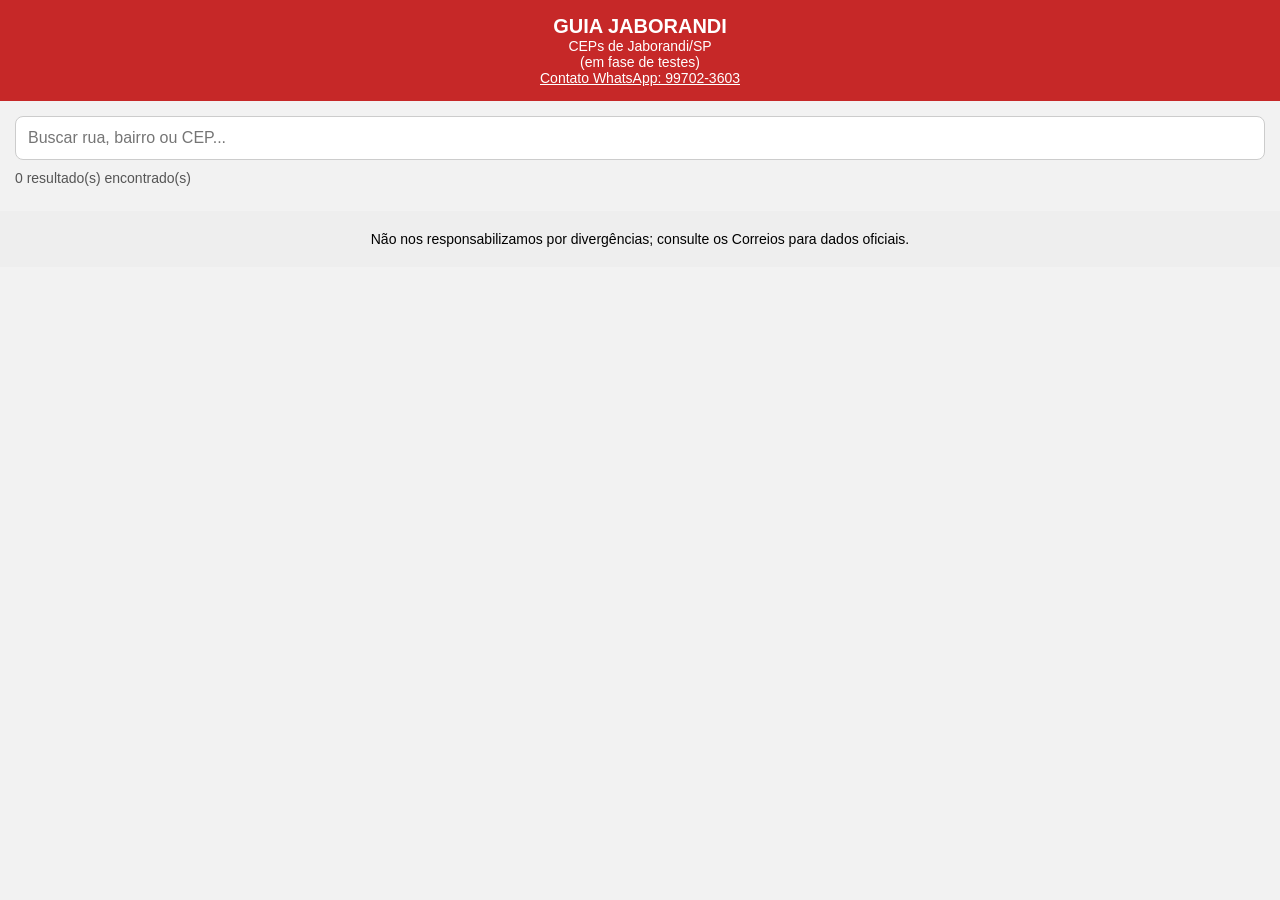
==== commit fecb7305: "Add Google Tag Manager and update styles" ====
--- a/index.html
+++ b/index.html
@@ -1,6 +1,17 @@
 <!DOCTYPE html>
 <html lang="pt-br">
 <head>
+<script async src="https://www.googletagmanager.com/gtag/js?id=G-09B2K29XXV"></script>
+<script>
+  window.dataLayer = window.dataLayer || [];
+  function gtag(){dataLayer.push(arguments);}
+  gtag('js', new Date());
+  gtag('config', 'G-09B2K29XXV');
+</script>
+
+<script async src="https://pagead2.googlesyndication.com/pagead/js/adsbygoogle.js?client=ca-pub-6493068451182223"
+     crossorigin="anonymous"></script>
+
 <meta charset="UTF-8">
 <meta name="viewport" content="width=device-width, initial-scale=1.0">
 <title>Guia Jaborandi - CEPs</title>
@@ -69,32 +80,30 @@
     border-radius:3px;
 }
 
-.btns{
+/* ===== NOVOS ESTILOS ===== */
+.copy-btn{
+    cursor:pointer;
+    margin-left:8px;
+    font-size:16px;
+}
+
+.copy-btn:hover{
+    color:black;
+}
+
+.map-btn{
     margin-top:8px;
-    display:flex;
-    gap:8px;
-}
-
-.btn{
-    padding:6px 10px;
+    padding:8px 12px;
     border:none;
     border-radius:6px;
-    font-size:13px;
-    cursor:pointer;
-}
-
-.btn-copy{
-    background:#4caf50;
-    color:white;
-}
-
-.btn-map{
     background:#1976d2;
     color:white;
-}
-
-.btn:hover{
-    opacity:0.85;
+    font-size:14px;
+    cursor:pointer;
+}
+
+.map-btn:hover{
+    background:#0d47a1;
 }
 
 footer{
@@ -111,10 +120,8 @@
 <header>
 GUIA JABORANDI
 <div class="subtitulo">
-CEPs de Jaborandi/SP<br>
-(em fase de testes)<br>
-Anunciar, sugestões ou erros<br>
-<a href="https://wa.me/5517997023603" style="color:white;">WhatsApp 99702-3603</a>
+CEPs de Jaborandi/SP<br>(em fase de testes)<br>
+<a href="https://wa.me/5517997023603" style="color:white;">Contato WhatsApp: 99702-3603</a>
 </div>
 </header>
 
@@ -125,6 +132,7 @@
 </div>
 
 <div class="result-count" id="contador"></div>
+
 <div id="results"></div>
 
 </div>
@@ -134,263 +142,123 @@
 </footer>
 
 <script>
+
 // ================= NORMALIZAR =================
 function normalizar(texto){
-    return texto.toLowerCase().normalize("NFD").replace(/[\u0300-\u036f]/g,"");
-}
-
-function normalizarCEP(cep){
-    return cep.replace(/\D/g,""); // só números
+    return texto.toLowerCase().normalize("NFD").replace(/[\u0300-\u036f]/g, "");
 }
 
 // ================= DESTACAR =================
 function destacar(textoOriginal, termoBusca){
     if(!termoBusca) return textoOriginal;
+
     const textoNormalizado = normalizar(textoOriginal);
-    const palavras = normalizar(termoBusca).split(" ").filter(p=>p);
-
-    let marcacoes=[];
-    palavras.forEach(p=>{
-        let i=0;
-        while((i=textoNormalizado.indexOf(p,i))!==-1){
-            marcacoes.push({inicio:i,fim:i+p.length});
-            i+=p.length;
+    const palavras = normalizar(termoBusca).split(" ").filter(p => p.length > 0);
+    let marcacoes = [];
+
+    palavras.forEach(p => {
+        let i = 0;
+        while(true){
+            let idx = textoNormalizado.indexOf(p, i);
+            if(idx === -1) break;
+            marcacoes.push({inicio: idx, fim: idx + p.length});
+            i = idx + p.length;
         }
     });
 
     if(!marcacoes.length) return textoOriginal;
 
-    marcacoes.sort((a,b)=>a.inicio-b.inicio);
-    let mesclado=[marcacoes[0]];
+    marcacoes.sort((a,b)=>a.inicio-b.inicio || b.fim-a.fim);
+    let mesclado = [];
+    let atual = marcacoes[0];
+
     for(let i=1;i<marcacoes.length;i++){
-        let u=mesclado[mesclado.length-1];
-        if(marcacoes[i].inicio<=u.fim) u.fim=Math.max(u.fim,marcacoes[i].fim);
-        else mesclado.push(marcacoes[i]);
+        let p = marcacoes[i];
+        if(p.inicio <= atual.fim){
+            atual.fim = Math.max(atual.fim, p.fim);
+        } else {
+            mesclado.push(atual);
+            atual = p;
+        }
     }
-
-    let r="",u=0;
+    mesclado.push(atual);
+
+    let resultado = "";
+    let ultimo = 0;
     mesclado.forEach(m=>{
-        r+=textoOriginal.slice(u,m.inicio);
-        r+=`<span class="highlight">${textoOriginal.slice(m.inicio,m.fim)}</span>`;
-        u=m.fim;
-    });
-    r+=textoOriginal.slice(u);
-    return r;
+        resultado += textoOriginal.slice(ultimo, m.inicio);
+        resultado += `<span class="highlight">${textoOriginal.slice(m.inicio, m.fim)}</span>`;
+        ultimo = m.fim;
+    });
+    resultado += textoOriginal.slice(ultimo);
+    return resultado;
+}
+
+// ================= FUNÇÕES EXTRA =================
+function copiarCEP(cep){
+    navigator.clipboard.writeText(cep).then(()=>{
+        alert("CEP copiado: " + cep);
+    });
+}
+
+function abrirMapa(endereco){
+    window.open("https://www.google.com/maps/search/?api=1&query=" + endereco, "_blank");
 }
 
 // ================= DADOS =================
 const dados = [
-{logradouro:"Avenida Jaime Nicolau Martins", bairro:"Centro", cep:"14775-021"},
-{logradouro:"Avenida Jaime Nicolau Martins", bairro:"Conjunto Habitacional Luiz Ferreira", cep:"14775-030"},
-{logradouro:"Avenida Jaime Nicolau Martins", bairro:"Conjunto Habitacional Noel Dionízio", cep:"14775-410"},
-{logradouro:"Avenida Jaime Nicolau Martins", bairro:"Jardim Palmares", cep:"14775-082"},
-{logradouro:"Avenida Jaime Nicolau Martins", bairro:"São Benedito", cep:"14775-378"},
-{logradouro:"Avenida Jaime Nicolau Martins, 601 AC Jaborandi", bairro:"Centro", cep:"14775-970"},
-{logradouro:"Avenida Jaime Nicolau Martins, 601 Clique e Retire Correios AC Jaborandi Clique e Retire", bairro:"Centro", cep:"14775-959"},
-{logradouro:"Avenida Mastrelo", bairro:"COHAB CRHIS", cep:"14775-354"},
-{logradouro:"Avenida Mastrelo", bairro:"Conjunto Habitacional Noel Dionízio", cep:"14775-400"},
-{logradouro:"Avenida Mastrelo", bairro:"São Benedito", cep:"14775-396"},
-{logradouro:"Praça Orlando Junqueira de Oliveira", bairro:"Centro", cep:"14775-019"},
-{logradouro:"Praça São Benedito", bairro:"São Benedito", cep:"14775-376"},
-{logradouro:"Rua Abrahão Abdala Azura", bairro:"Jaborandi", cep:"14775-130"},
-{logradouro:"Rua Abrão Pinto Neto", bairro:"Conjunto Habitacional Agostinho Bruno", cep:"14775-338"},
-{logradouro:"Rua Abrão Pinto Neto", bairro:"Conjunto Habitacional Antonio Baldo", cep:"14775-284"},
-{logradouro:"Rua Abrão Pinto Neto", bairro:"Conjunto Habitacional Jaborandi B", cep:"14775-306"},
-{logradouro:"Rua Abrão Pinto Neto", bairro:"Residencial Jaborandi I", cep:"14775-264"},
-{logradouro:"Rua Alcides Apparecido Bergami", bairro:"Jardim Primavera", cep:"14775-154"},
-{logradouro:"Rua Alcino Martino Mustafé", bairro:"Conjunto Habitacional Luiz Ferreira", cep:"14775-042"},
-{logradouro:"Rua Alexandre de Avila Borges", bairro:"Centro", cep:"14775-007"},
-{logradouro:"Rua Alexandre de Avila Borges", bairro:"Jaborandi", cep:"14775-140"},
-{logradouro:"Rua Ally de Avila Junqueira", bairro:"Centro", cep:"14775-004"},
-{logradouro:"Rua Ally de Avila Junqueira", bairro:"Conjunto Habitacional Luiz Ferreira", cep:"14775-044"},
-{logradouro:"Rua Angelo Tornelli Sobrinho", bairro:"Conjunto Habitacional José Cardoso Batata", cep:"14775-206"},
-{logradouro:"Rua Antônio Bruno", bairro:"Centro", cep:"14775-017"},
-{logradouro:"Rua Antônio Bruno", bairro:"Jaborandi", cep:"14775-120"},
-{logradouro:"Rua Antônio Bruno", bairro:"São Benedito", cep:"14775-374"},
-{logradouro:"Rua Antônio Luiz de Lima", bairro:"Conjunto Habitacional Professora Mônica Borges Pagliuso", cep:"14775-058"},
-{logradouro:"Rua Antônio Teodoro Nogueira", bairro:"Centro", cep:"14775-005"},
-{logradouro:"Rua Anunciação de Jesus Pinto Neto", bairro:"Conjunto Habitacional Noel Dionízio", cep:"14775-408"},
-{logradouro:"Rua Armando de Andréis", bairro:"Jardim Primavera", cep:"14775-156"},
-{logradouro:"Rua Arthur Augusto de Oliveira", bairro:"Centro", cep:"14775-009"},
-{logradouro:"Rua Arthur Augusto de Oliveira", bairro:"Conjunto Habitacional Professora Mônica Borges Pagliuso", cep:"14775-052"},
-{logradouro:"Rua Arthur Augusto de Oliveira", bairro:"Jaborandi", cep:"14775-138"},
-{logradouro:"Rua Arthur Augusto de Oliveira", bairro:"Jardim Palmares", cep:"14775-070"},
-{logradouro:"Rua Arthur Augusto de Oliveira", bairro:"Jardim Primavera", cep:"14775-152"},
-{logradouro:"Rua Assad Kalil Chabrour", bairro:"Conjunto Habitacional Jaborandi B", cep:"14775-320"},
-{logradouro:"Rua Assad Kalil Chabrour", bairro:"Conjunto Habitacional Nossa Senhora Aparecida", cep:"14775-242"},
-{logradouro:"Rua Assad Kalil Chabrour", bairro:"Conjunto Habitacional Ronan Sales Cardozo", cep:"14775-232"},
-{logradouro:"Rua Atilio Brisigueli", bairro:"COHAB CRHIS", cep:"14775-356"},
-{logradouro:"Rua Atilio Brisigueli", bairro:"Conjunto Habitacional Antonio Baldo", cep:"14775-288"},
-{logradouro:"Rua Atilio Brisigueli", bairro:"Conjunto Habitacional Jaborandi B", cep:"14775-314"},
-{logradouro:"Rua Atilio Brisigueli", bairro:"Residencial Jaborandi I", cep:"14775-268"},
-{logradouro:"Rua Atilio Brisigueli", bairro:"São Benedito", cep:"14775-398"},
-{logradouro:"Rua Benedito Adão", bairro:"COHAB CRHIS", cep:"14775-350"},
-{logradouro:"Rua Benedito Adão", bairro:"Conjunto Habitacional Agostinho Bruno", cep:"14775-342"},
-{logradouro:"Rua Benedito Adão", bairro:"Conjunto Habitacional Jaborandi B", cep:"14775-310"},
-{logradouro:"Rua Carlos Oscar Vaz de Almeida", bairro:"Conjunto Habitacional Agostinho Bruno", cep:"14775-336"},
-{logradouro:"Rua Carlos Oscar Vaz de Almeida", bairro:"Conjunto Habitacional Jaborandi B", cep:"14775-304"},
-{logradouro:"Rua Colina", bairro:"COHAB CRHIS", cep:"14775-360"},
-{logradouro:"Rua Colina", bairro:"Conjunto Habitacional Agostinho Bruno", cep:"14775-330"},
-{logradouro:"Rua Colina", bairro:"Conjunto Habitacional Nossa Senhora Aparecida", cep:"14775-240"},
-{logradouro:"Rua Colina", bairro:"Conjunto Habitacional Ronan Sales Cardozo", cep:"14775-234"},
-{logradouro:"Rua Colina", bairro:"São Benedito", cep:"14775-370"},
-{logradouro:"Rua Deocleciano Fogaça de Souza", bairro:"Conjunto Habitacional Agostinho Bruno", cep:"14775-332"},
-{logradouro:"Rua Deocleciano Fogaça de Souza", bairro:"Conjunto Habitacional Jaborandi B", cep:"14775-300"},
-{logradouro:"Rua Deocleciano Fogaça de Souza", bairro:"Conjunto Habitacional Nossa Senhora Aparecida", cep:"14775-248"},
-{logradouro:"Rua Diamantino Cardozo", bairro:"Conjunto Habitacional Professora Mônica Borges Pagliuso", cep:"14775-060"},
-{logradouro:"Rua do Lago", bairro:"Jaborandi", cep:"14775-126"},
-{logradouro:"Rua Dom José de Matos Pereira", bairro:"Centro", cep:"14775-023"},
-{logradouro:"Rua Dona Maria de Almeida Pinto Neto", bairro:"Nosso Teto", cep:"14775-092"},
-{logradouro:"Rua Doutor Amadeu Pagliuso", bairro:"Centro", cep:"14775-013"},
-{logradouro:"Rua Doutor Amadeu Pagliuso", bairro:"Conjunto Habitacional José Cardoso Batata", cep:"14775-200"},
-{logradouro:"Rua Doutor Amadeu Pagliuso", bairro:"Jaborandi", cep:"14775-134"},
-{logradouro:"Rua Elifas Ferreira de Araújo", bairro:"Centro", cep:"14775-025"},
-{logradouro:"Rua Elifas Ferreira de Araújo", bairro:"Conjunto Habitacional Luiz Ferreira", cep:"14775-032"},
-{logradouro:"Rua Elifas Ferreira de Araújo", bairro:"Conjunto Habitacional Noel Dionízio", cep:"14775-406"},
-{logradouro:"Rua Elifas Ferreira de Araújo", bairro:"Jardim Palmares", cep:"14775-080"},
-{logradouro:"Rua Elifas Ferreira de Araújo", bairro:"São Benedito", cep:"14775-380"},
-{logradouro:"Rua Gabriel Diniz", bairro:"Conjunto Habitacional Agostinho Bruno", cep:"14775-334"},
-{logradouro:"Rua Gabriel Diniz", bairro:"Conjunto Habitacional Antonio Baldo", cep:"14775-282"},
-{logradouro:"Rua Gabriel Diniz", bairro:"Conjunto Habitacional Jaborandi B", cep:"14775-302"},
-{logradouro:"Rua Gabriel Diniz", bairro:"Residencial Jaborandi I", cep:"14775-262"},
-{logradouro:"Rua Gabriel Diniz", bairro:"São Benedito", cep:"14775-390"},
-{logradouro:"Rua Gaspar Pereira dos Santos", bairro:"Jardim Primavera", cep:"14775-158"},
-{logradouro:"Rua General Osório", bairro:"São Benedito", cep:"14775-392"},
-{logradouro:"Rua Idalina Fonseca", bairro:"Jaborandi", cep:"14775-128"},
-{logradouro:"Rua Inácio Maximo Diniz Junqueira", bairro:"Centro", cep:"14775-015"},
-{logradouro:"Rua Inácio Maximo Diniz Junqueira", bairro:"Jaborandi", cep:"14775-124"},
-{logradouro:"Rua Inácio Maximo Diniz Junqueira", bairro:"São Benedito", cep:"14775-372"},
-{logradouro:"Rua Jair Pina", bairro:"Conjunto Habitacional Luiz Ferreira", cep:"14775-038"},
-{logradouro:"Rua José Antônio Diniz Junqueira", bairro:"Centro", cep:"14775-003"},
-{logradouro:"Rua José Antônio Diniz Junqueira", bairro:"Conjunto Habitacional José Cardoso Batata", cep:"14775-208"},
-{logradouro:"Rua José Antônio Diniz Junqueira", bairro:"Conjunto Habitacional Luiz Ferreira", cep:"14775-040"},
-{logradouro:"Rua José Antônio Diniz Junqueira", bairro:"Conjunto Habitacional Ronan Sales Cardozo", cep:"14775-220"},
-{logradouro:"Rua José Brunozi", bairro:"Conjunto Habitacional José Cardoso Batata", cep:"14775-210"},
-{logradouro:"Rua José Ferreira", bairro:"Conjunto Habitacional Ronan Sales Cardozo", cep:"14775-226"},
-{logradouro:"Rua José Luiz Brunozi", bairro:"Conjunto Habitacional Antonio Baldo", cep:"14775-292"},
-{logradouro:"Rua José Luiz Brunozi", bairro:"Residencial Jaborandi I", cep:"14775-274"},
-{logradouro:"Rua José Pires da Silva", bairro:"Conjunto Habitacional Antonio Baldo", cep:"14775-290"},
-{logradouro:"Rua José Pires da Silva", bairro:"Residencial Jaborandi I", cep:"14775-272"},
-{logradouro:"Rua José Rodrigues Vieira", bairro:"Jardim Palmares", cep:"14775-076"},
-{logradouro:"Rua Justino Fazzuoli", bairro:"Centro", cep:"14775-027"},
-{logradouro:"Rua Justino Fazzuoli", bairro:"Conjunto Habitacional Luiz Ferreira", cep:"14775-034"},
-{logradouro:"Rua Justino Fazzuoli", bairro:"Conjunto Habitacional Noel Dionízio", cep:"14775-404"},
-{logradouro:"Rua Justino Fazzuoli", bairro:"Jardim Palmares", cep:"14775-078"},
-{logradouro:"Rua Justino Fazzuoli", bairro:"São Benedito", cep:"14775-382"},
-{logradouro:"Rua Karen Patrícia Domingues Tornelli", bairro:"Conjunto Habitacional Noel Dionízio", cep:"14775-412"},
-{logradouro:"Rua Liberdade", bairro:"COHAB CRHIS", cep:"14775-352"},
-{logradouro:"Rua Liberdade", bairro:"Conjunto Habitacional Antonio Baldo", cep:"14775-286"},
-{logradouro:"Rua Liberdade", bairro:"Conjunto Habitacional Jaborandi B", cep:"14775-312"},
-{logradouro:"Rua Liberdade", bairro:"Residencial Jaborandi I", cep:"14775-266"},
-{logradouro:"Rua Liberdade", bairro:"São Benedito", cep:"14775-394"},
-{logradouro:"Rua Luiz Daniel", bairro:"Centro", cep:"14775-011"},
-{logradouro:"Rua Luiz Daniel", bairro:"Conjunto Habitacional Professora Mônica Borges Pagliuso", cep:"14775-054"},
-{logradouro:"Rua Luiz Daniel", bairro:"Jaborandi", cep:"14775-136"},
-{logradouro:"Rua Luiz Daniel", bairro:"Jardim Palmares", cep:"14775-072"},
-{logradouro:"Rua Luiz Daniel", bairro:"Jardim Primavera", cep:"14775-150"},
-{logradouro:"Rua Luiz Gambarato", bairro:"Conjunto Habitacional Antonio Baldo", cep:"14775-296"},
-{logradouro:"Rua Luiz Gambarato", bairro:"Conjunto Habitacional Jaborandi B", cep:"14775-318"},
-{logradouro:"Rua Luiz Gambarato", bairro:"Conjunto Habitacional Nossa Senhora Aparecida", cep:"14775-244"},
-{logradouro:"Rua Manoel Bento Sobrinho", bairro:"Conjunto Habitacional Ronan Sales Cardozo", cep:"14775-224"},
-{logradouro:"Rua Maria Antonieta Ferreira Salim", bairro:"Conjunto Habitacional Noel Dionízio", cep:"14775-402"},
-{logradouro:"Rua Moacir Sales", bairro:"Conjunto Habitacional Professora Mônica Borges Pagliuso", cep:"14775-056"},
-{logradouro:"Rua Odete Oliveira Vaz de Almeida", bairro:"Jardim Palmares", cep:"14775-074"},
-{logradouro:"Rua Omar Sforcini", bairro:"Conjunto Habitacional Antonio Baldo", cep:"14775-294"},
-{logradouro:"Rua Omar Sforcini", bairro:"Conjunto Habitacional Jaborandi B", cep:"14775-316"},
-{logradouro:"Rua Omar Sforcini", bairro:"Conjunto Habitacional Nossa Senhora Aparecida", cep:"14775-246"},
-{logradouro:"Rua Ribeirão das Palmeiras", bairro:"Conjunto Habitacional José Cardoso Batata", cep:"14775-202"},
-{logradouro:"Rua Rio Pardo", bairro:"Conjunto Habitacional Professora Mônica Borges Pagliuso", cep:"14775-050"},
-{logradouro:"Rua Santo Marçon", bairro:"Conjunto Habitacional Agostinho Bruno", cep:"14775-340"},
-{logradouro:"Rua Santo Marçon", bairro:"Conjunto Habitacional Jaborandi B", cep:"14775-308"},
-{logradouro:"Rua Sargento Carlos Xavier", bairro:"Conjunto Habitacional Ronan Sales Cardozo", cep:"14775-228"},
-{logradouro:"Rua Seis", bairro:"Conjunto Habitacional Ronan Sales Cardozo", cep:"14775-230"},
-{logradouro:"Rua Três", bairro:"Conjunto Habitacional Ronan Sales Cardozo", cep:"14775-222"},
-{logradouro:"Rua Ulisses de Andreis", bairro:"Jaborandi", cep:"14775-142"},
-{logradouro:"Rua Vercina Valéria de Araújo", bairro:"Residencial Jaborandi I", cep:"14775-270"},
-{logradouro:"Rua Vereador Onofre Alves da Costa", bairro:"COHAB CRHIS", cep:"14775-358"},
-{logradouro:"Rua Vereador Onofre Alves da Costa", bairro:"Conjunto Habitacional Jaborandi B", cep:"14775-322"},
-{logradouro:"Rua Victório Gambarato", bairro:"Conjunto Habitacional José Cardoso Batata", cep:"14775-204"},
-{logradouro:"Rua 13 de Maio", bairro:"São Benedito", cep:"14775-386"},
-{logradouro:"Rua 15 de Novembro", bairro:"Centro", cep:"14775-001"},
-{logradouro:"Rua 15 de Novembro", bairro:"Conjunto Habitacional Luiz Ferreira", cep:"14775-036"},
-{logradouro:"Rua 15 de Novembro", bairro:"São Benedito", cep:"14775-384"},
-{logradouro:"Rua 18 de Março", bairro:"Jaborandi", cep:"14775-122"},
-{logradouro:"Rua 18 de Março", bairro:"Nosso Teto", cep:"14775-090"},
-{logradouro:"Rua 7 de Setembro", bairro:"Conjunto Habitacional Antonio Baldo", cep:"14775-280"},
-{logradouro:"Rua 7 de Setembro", bairro:"Conjunto Habitacional Nossa Senhora Aparecida", cep:"14775-250"},
-{logradouro:"Rua 7 de Setembro", bairro:"Conjunto Habitacional Ronan Sales Cardozo", cep:"14775-236"},
-{logradouro:"Rua 7 de Setembro", bairro:"Residencial Jaborandi I", cep:"14775-260"},
-{logradouro:"Rua 7 de Setembro", bairro:"São Benedito", cep:"14775-388"},
-{logradouro:"Travessa Casa dos Meus Sonhos", bairro:"Centro", cep:"14775-026"},
-{logradouro:"Travessa Eliza Ferrari Buzetto", bairro:"Jaborandi", cep:"14775-132"}
+    
 ];
 
-// ================= ELEMENTOS =================
-const resultsDiv=document.getElementById("results");
-const contador=document.getElementById("contador");
-const searchInput=document.getElementById("search");
+// 👉 Se quiser, cole aqui sua lista completa (mantive só alguns para não ficar gigante)
 
 // ================= RENDER =================
+const resultsDiv = document.getElementById("results");
+const contador = document.getElementById("contador");
+const searchInput = document.getElementById("search");
+
 function render(lista, termoBusca=""){
     resultsDiv.innerHTML="";
-    contador.innerHTML=lista.length+" resultado(s) encontrado(s)";
+    contador.innerHTML = lista.length + " resultado(s) encontrado(s)";
 
     lista.forEach(item=>{
-        const endereco=`${item.logradouro}, ${item.bairro}, Jaborandi SP`;
-        const mapa="https://www.google.com/maps/search/?api=1&query="+encodeURIComponent(endereco);
-
-        resultsDiv.innerHTML+=`
+        const enderecoMapa = encodeURIComponent(item.logradouro + ", " + item.bairro + ", Jaborandi SP");
+
+        resultsDiv.innerHTML += `
         <div class="card">
             <strong>${destacar(item.logradouro, termoBusca)}</strong><br>
             ${destacar(item.bairro, termoBusca)}
-            <div class="cep">CEP: ${destacar(item.cep, termoBusca)}</div>
-
-            <div class="btns">
-                <button class="btn btn-copy" onclick="copiarCEP('${item.cep}')">📋 Copiar CEP</button>
-                <button class="btn btn-map" onclick="window.open('${mapa}','_blank')">🗺️ Mapa</button>
+
+            <div class="cep">
+                CEP: ${destacar(item.cep, termoBusca)}
+                <span class="copy-btn" onclick="copiarCEP('${item.cep}')">📋</span>
             </div>
-        </div>`;
-    });
-}
-
-// ================= COPIAR CEP =================
-function copiarCEP(cep){
-    navigator.clipboard.writeText(cep);
-    let t=document.createElement("div");
-    t.innerText="CEP copiado: "+cep;
-    t.style.position="fixed";
-    t.style.bottom="20px";
-    t.style.left="50%";
-    t.style.transform="translateX(-50%)";
-    t.style.background="#333";
-    t.style.color="#fff";
-    t.style.padding="10px 15px";
-    t.style.borderRadius="8px";
-    t.style.zIndex=9999;
-    document.body.appendChild(t);
-    setTimeout(()=>t.remove(),2000);
-}
+
+            <button class="map-btn" onclick="abrirMapa('${enderecoMapa}')">
+                📍 Ver no mapa
+            </button>
+        </div>
+        `;
+    });
+}
+
+render(dados);
 
 // ================= BUSCA =================
-render(dados);
-
 searchInput.addEventListener("input", function(){
-    const termo=this.value.trim();
-    const palavras=normalizar(termo).split(" ").filter(p=>p);
+    const termoOriginal = this.value.trim();
+    const termoNormalizado = normalizar(termoOriginal);
+    let palavras = termoNormalizado.split(" ").filter(p => p.length > 0);
 
     const filtrado = dados.filter(item=>{
-    const texto = normalizar(item.logradouro+" "+item.bairro);
-    const cepLimpo = normalizarCEP(item.cep);
-
-    const termo = normalizar(termoBusca);
-    const termoCEP = normalizarCEP(termoBusca);
-
-    return texto.includes(termo) || cepLimpo.includes(termoCEP);
-    });
-
-    render(filtrado, termo);
+        const texto = normalizar(item.logradouro + " " + item.bairro + " " + item.cep);
+        return palavras.every(p => texto.includes(p));
+    });
+
+    render(filtrado, termoOriginal);
 });
+
 </script>
 
 </body>
-</html>
+    </html>
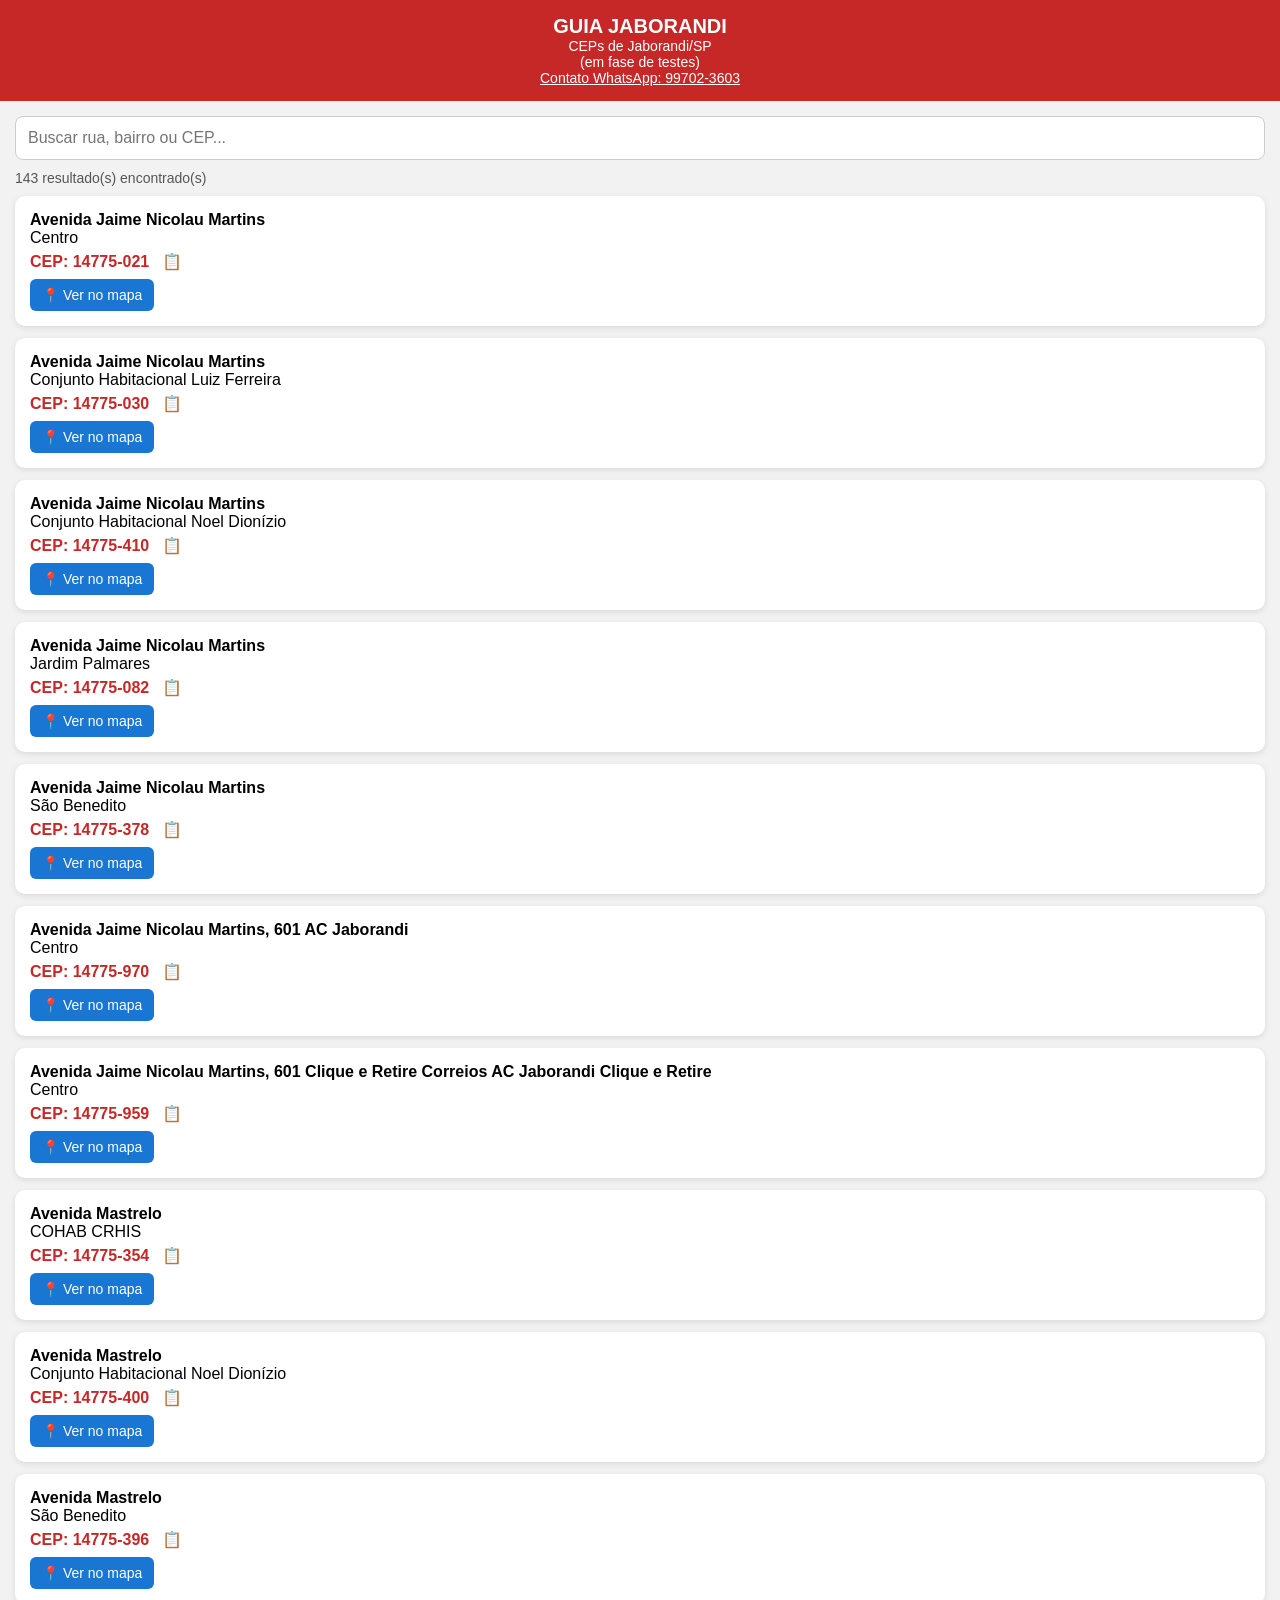
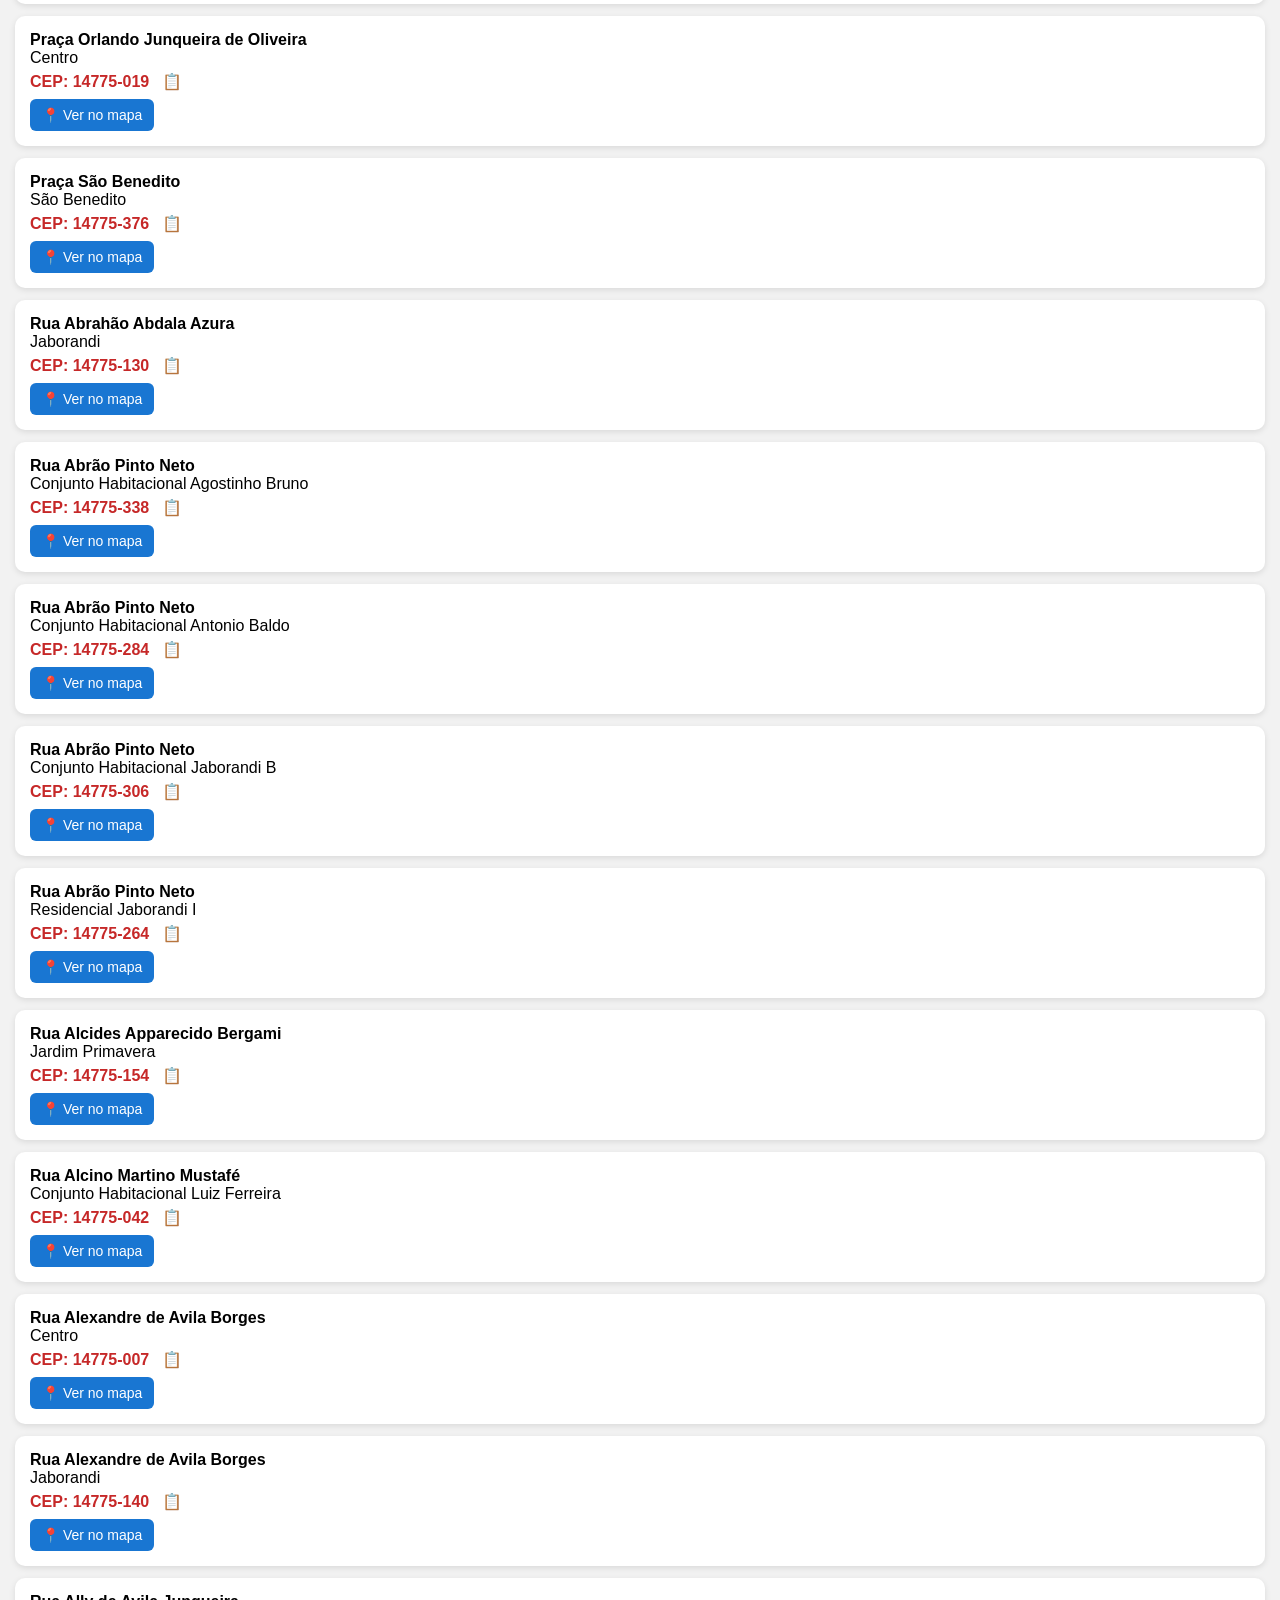
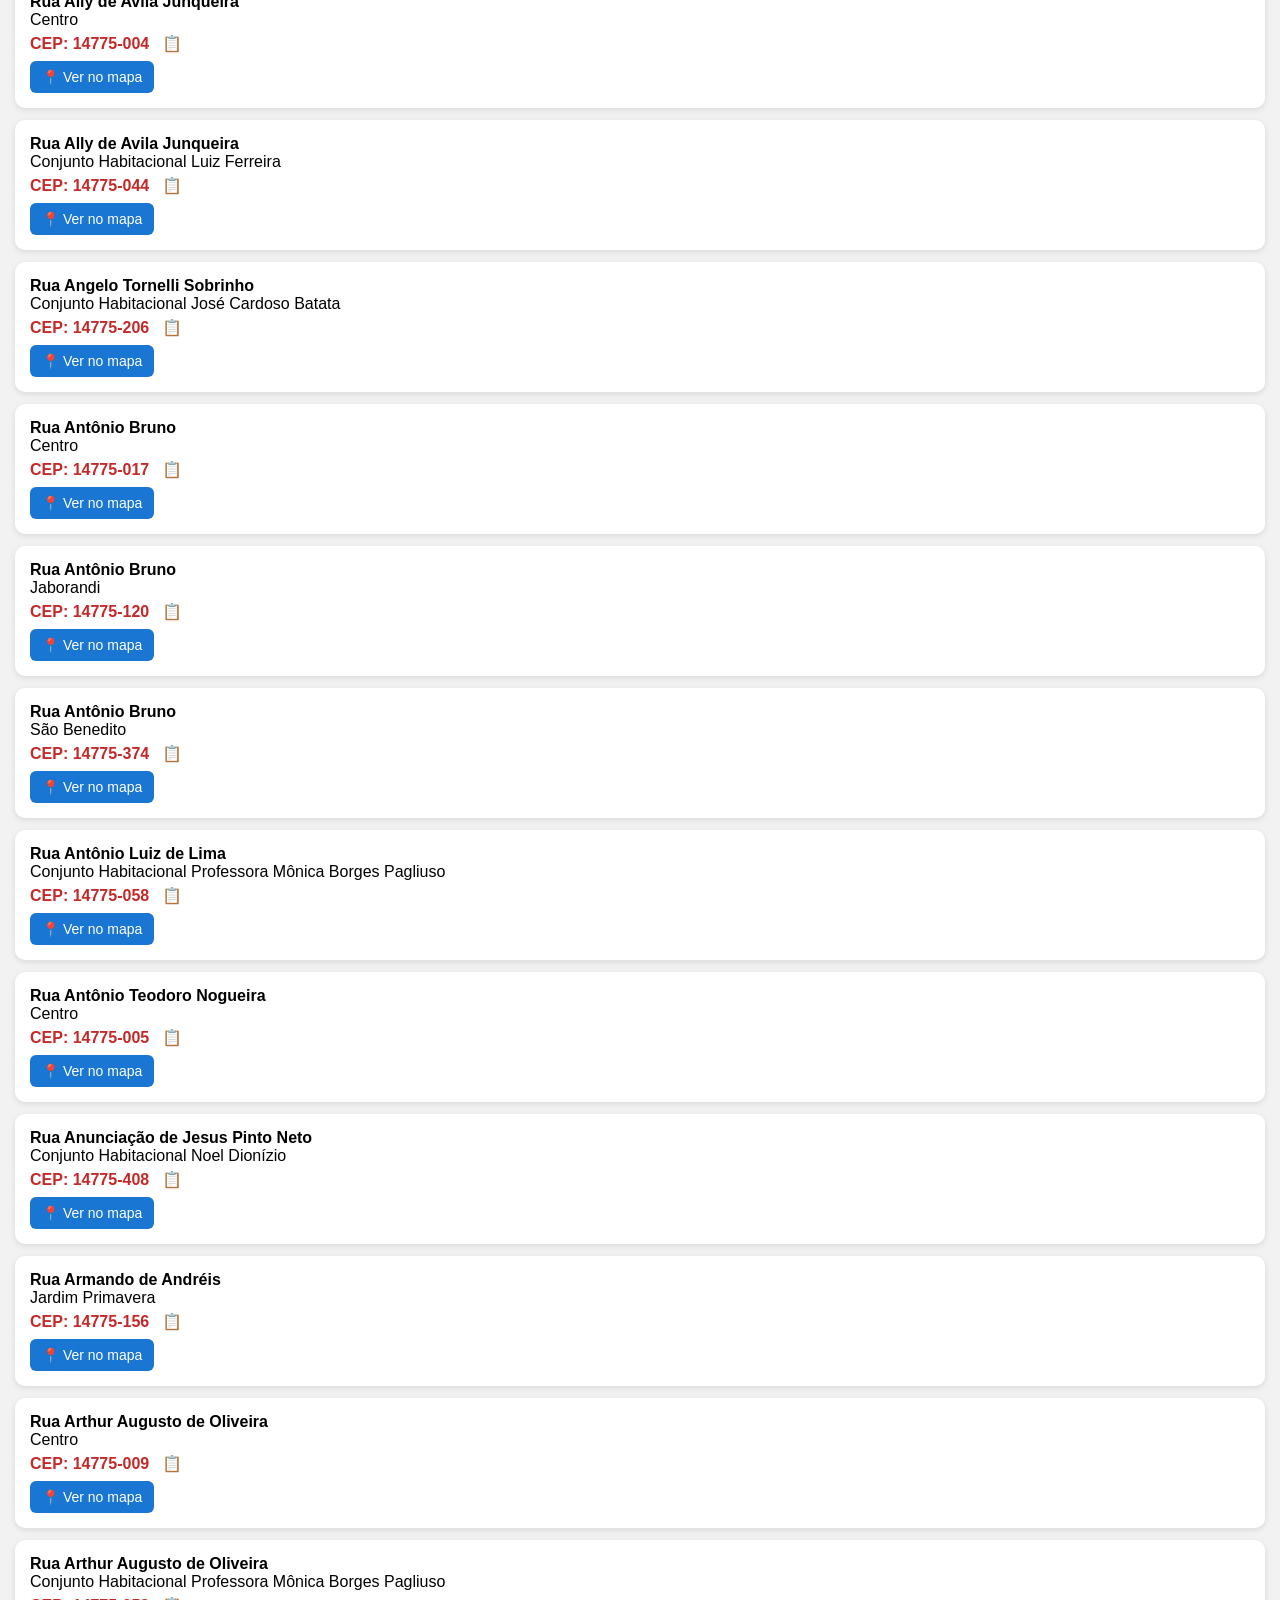
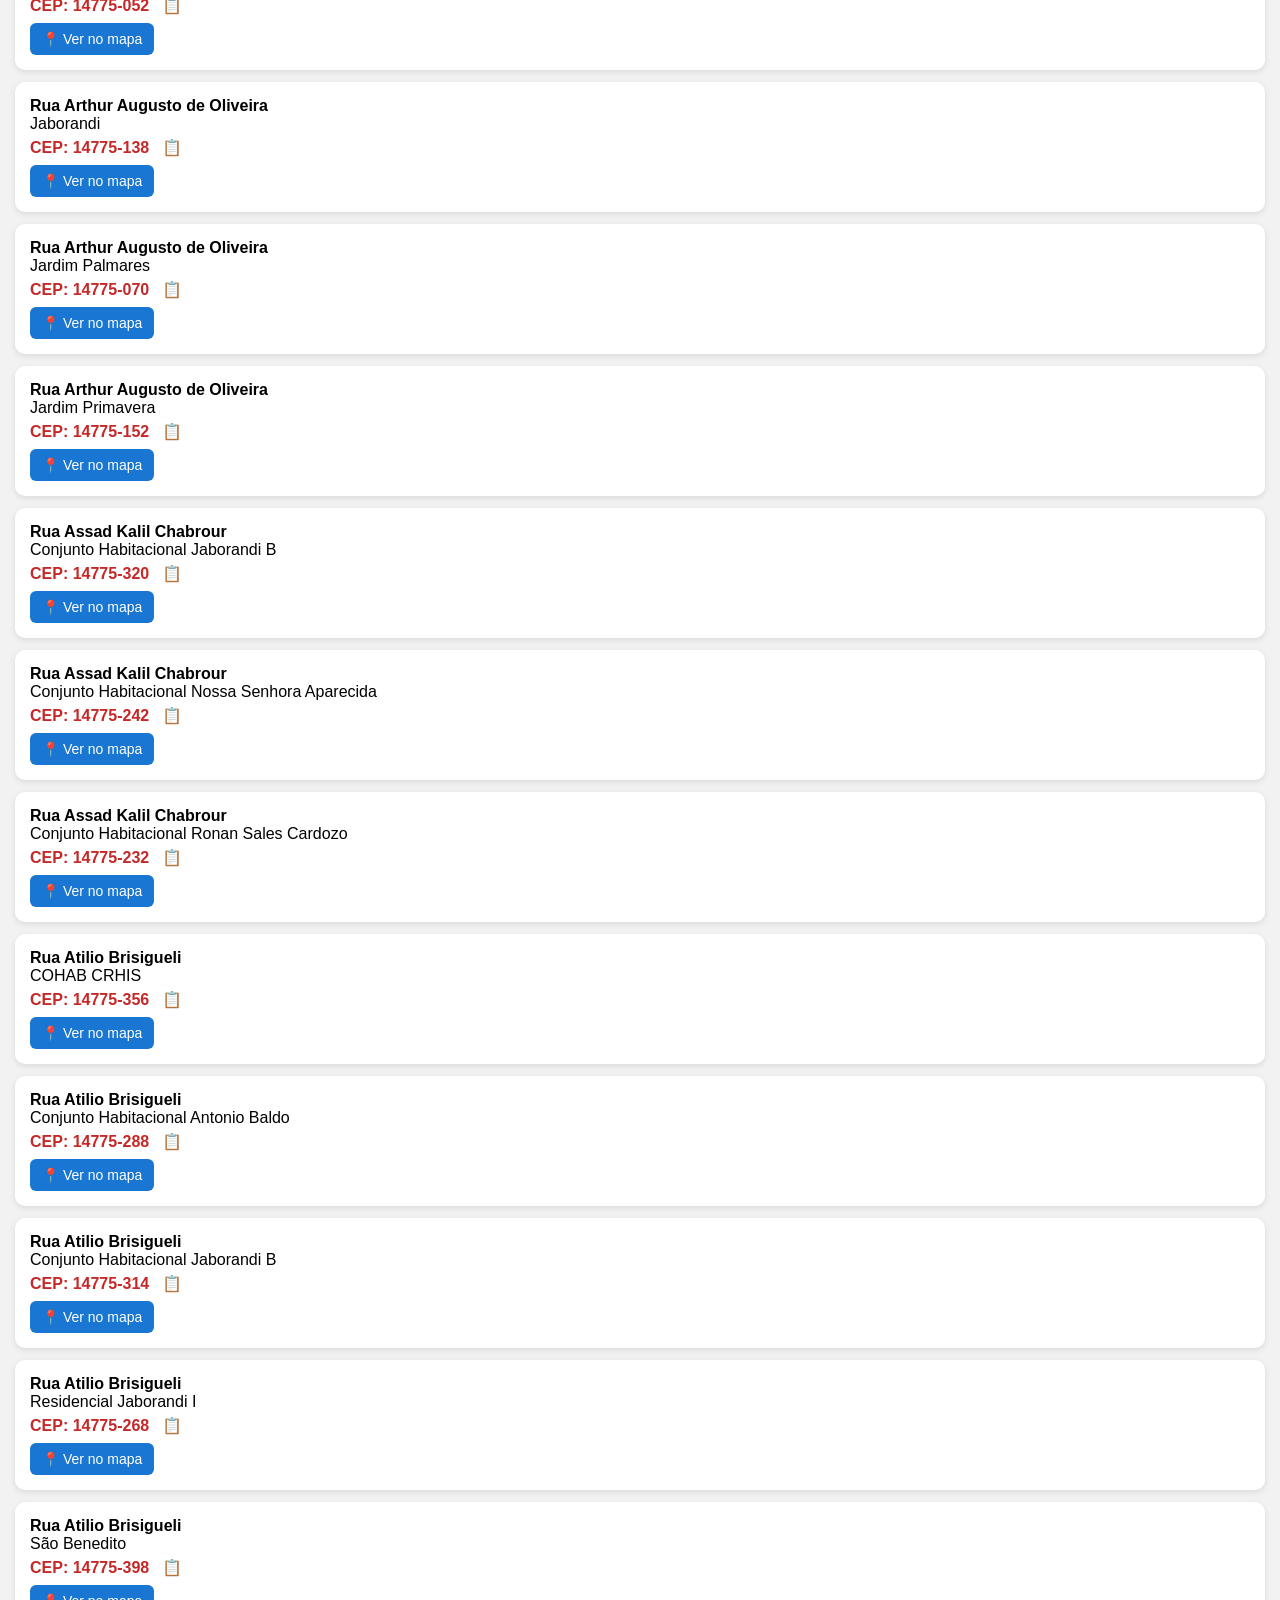
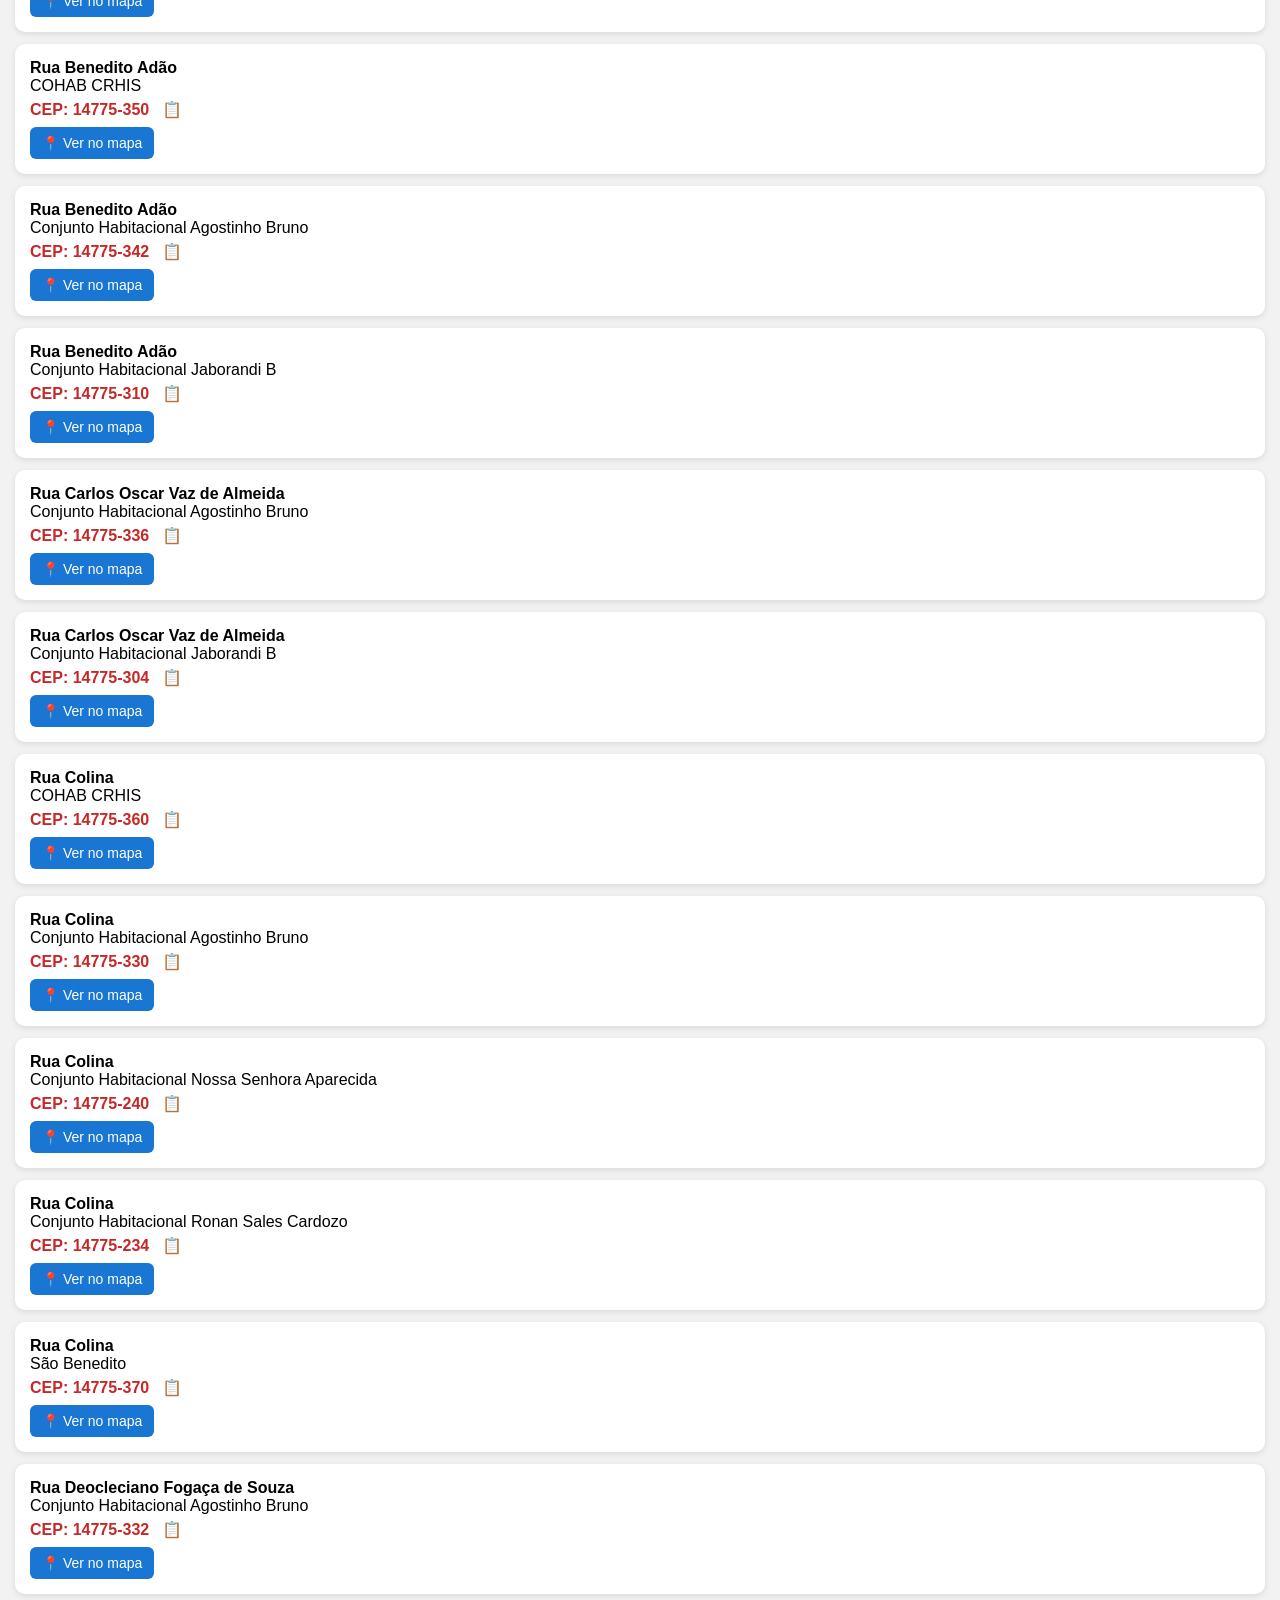
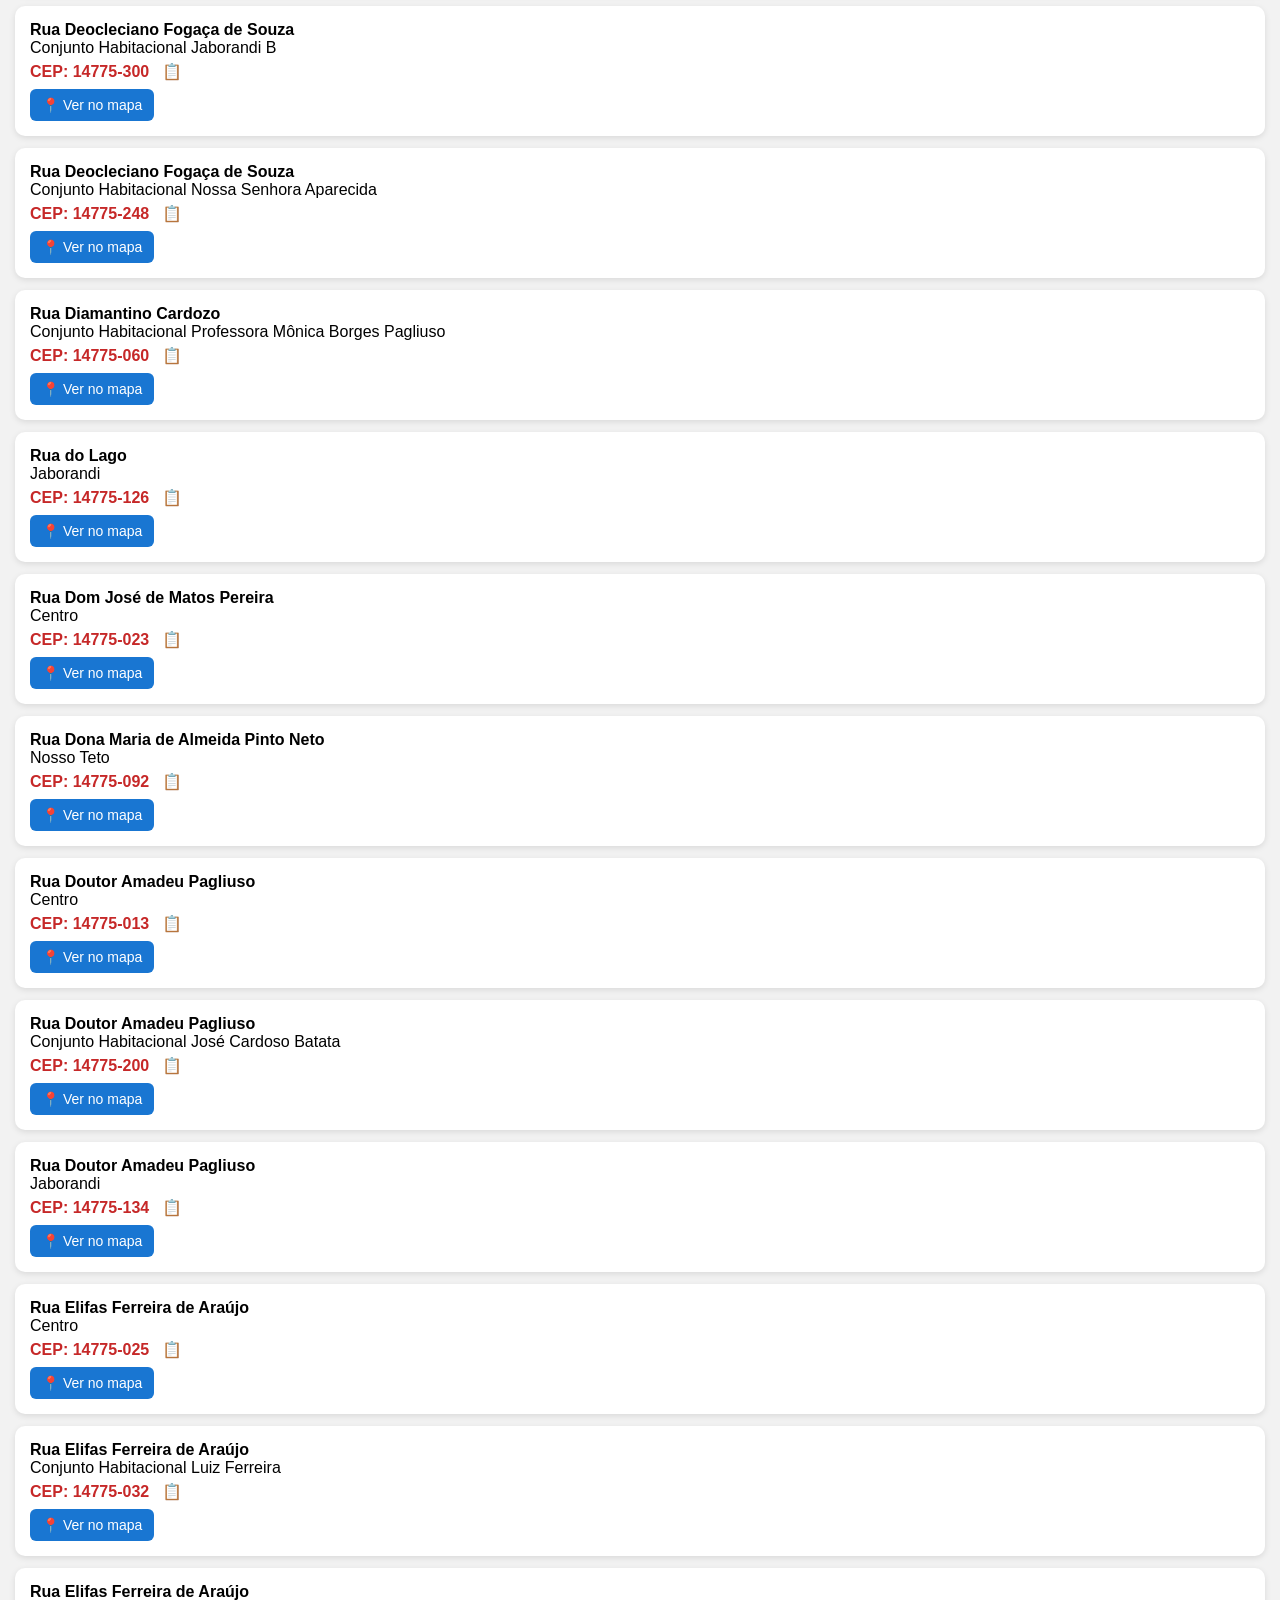
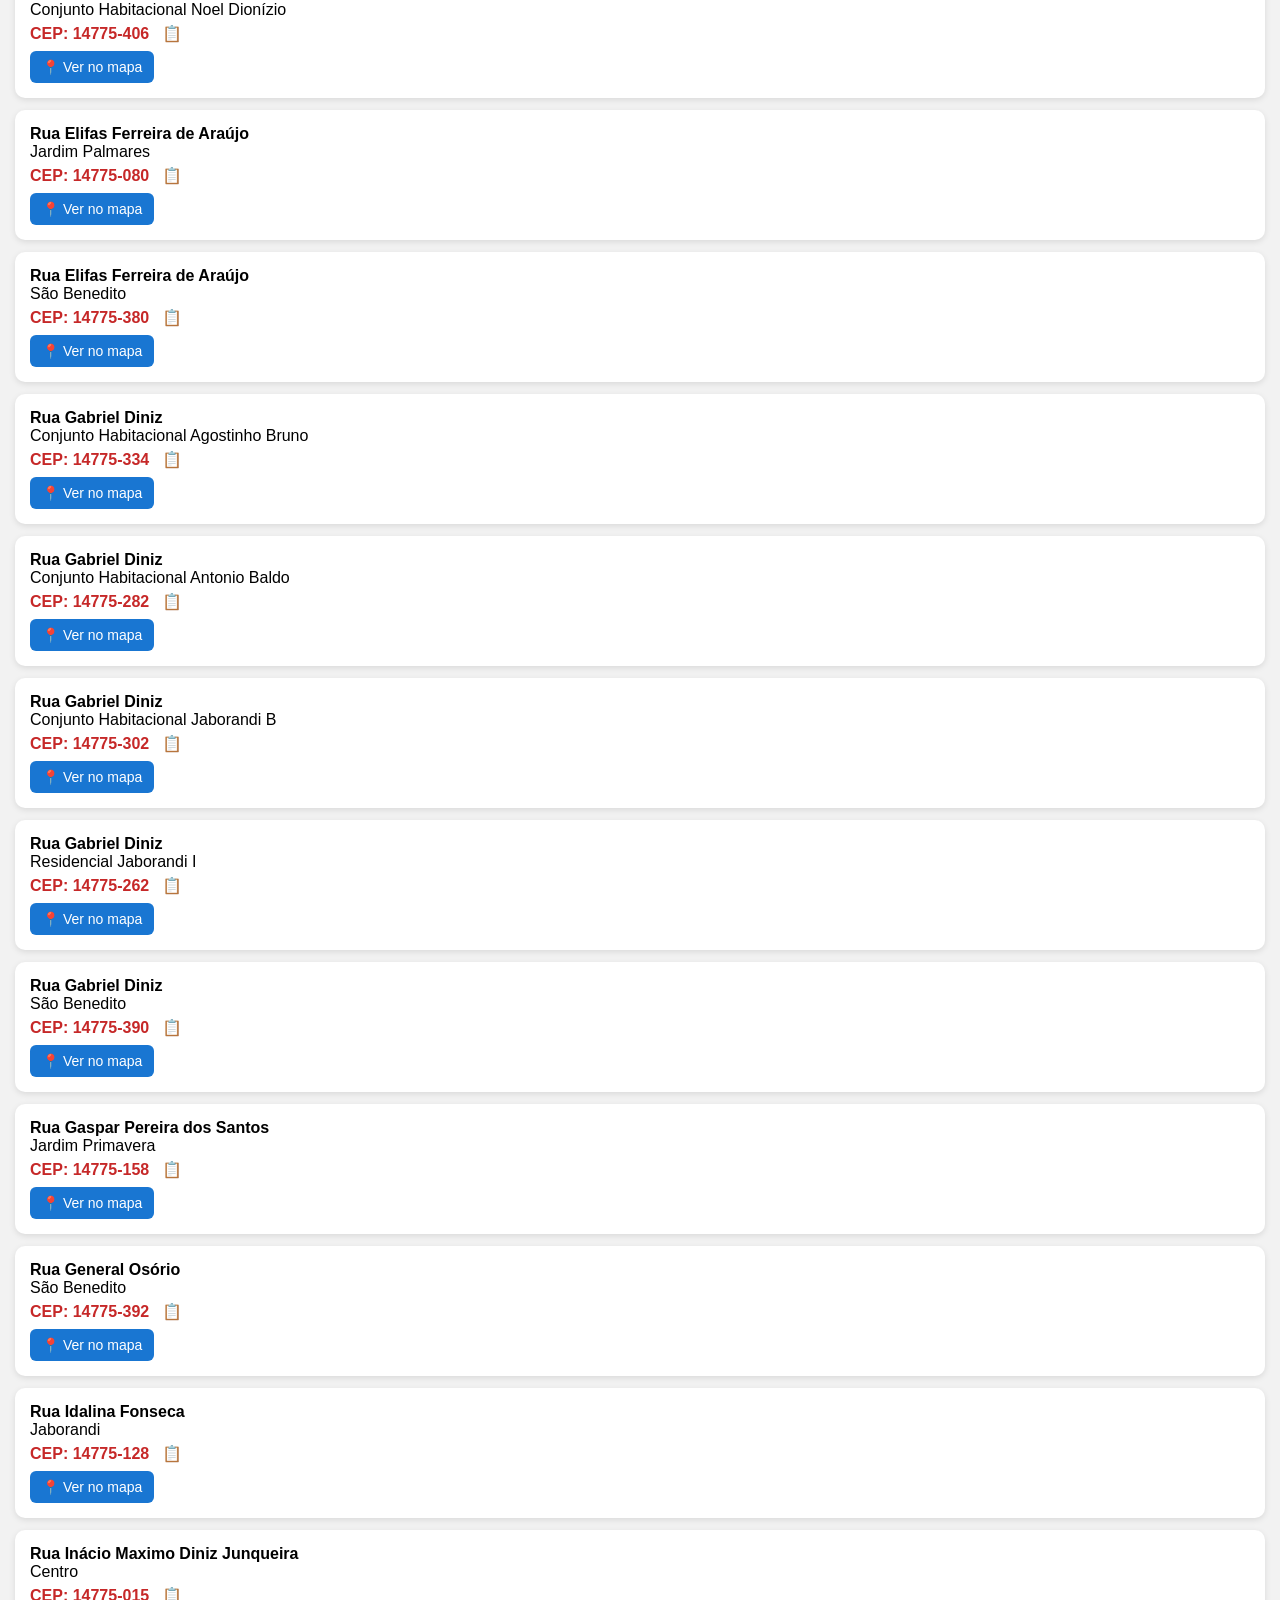
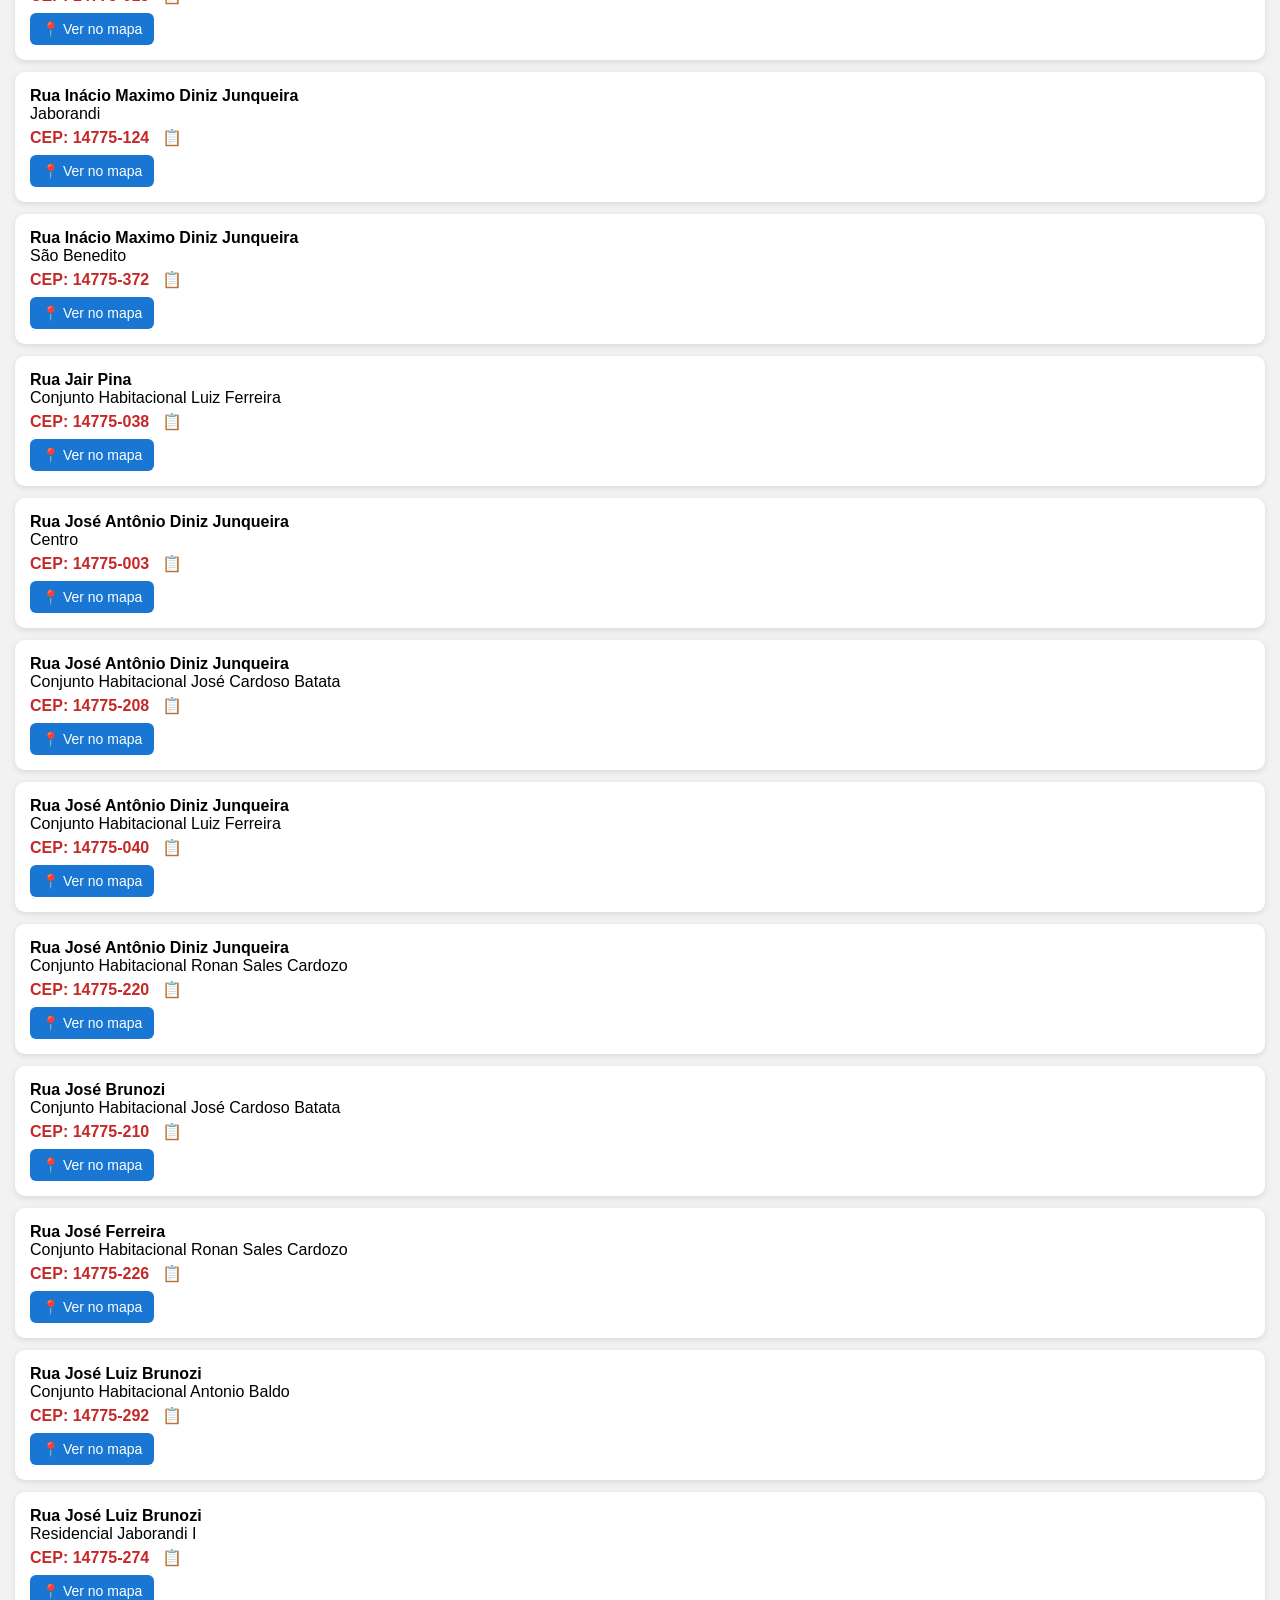
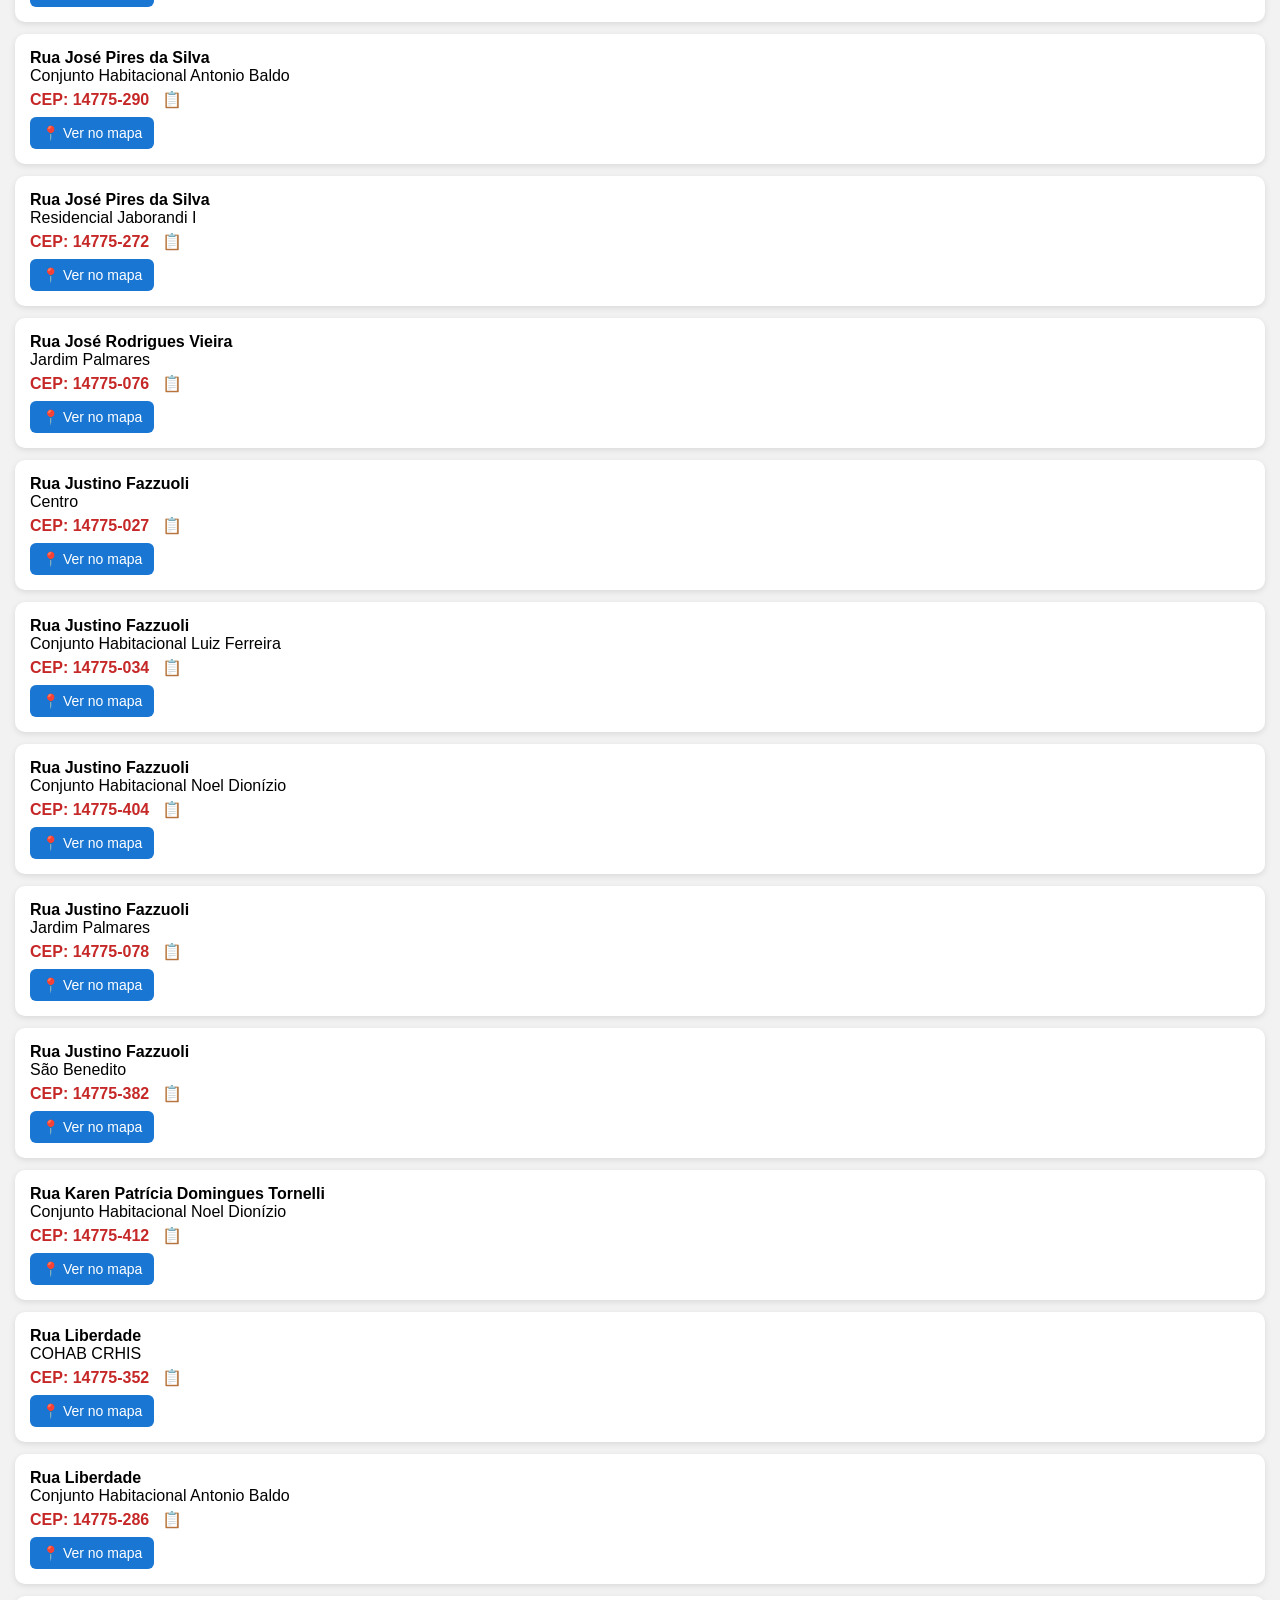
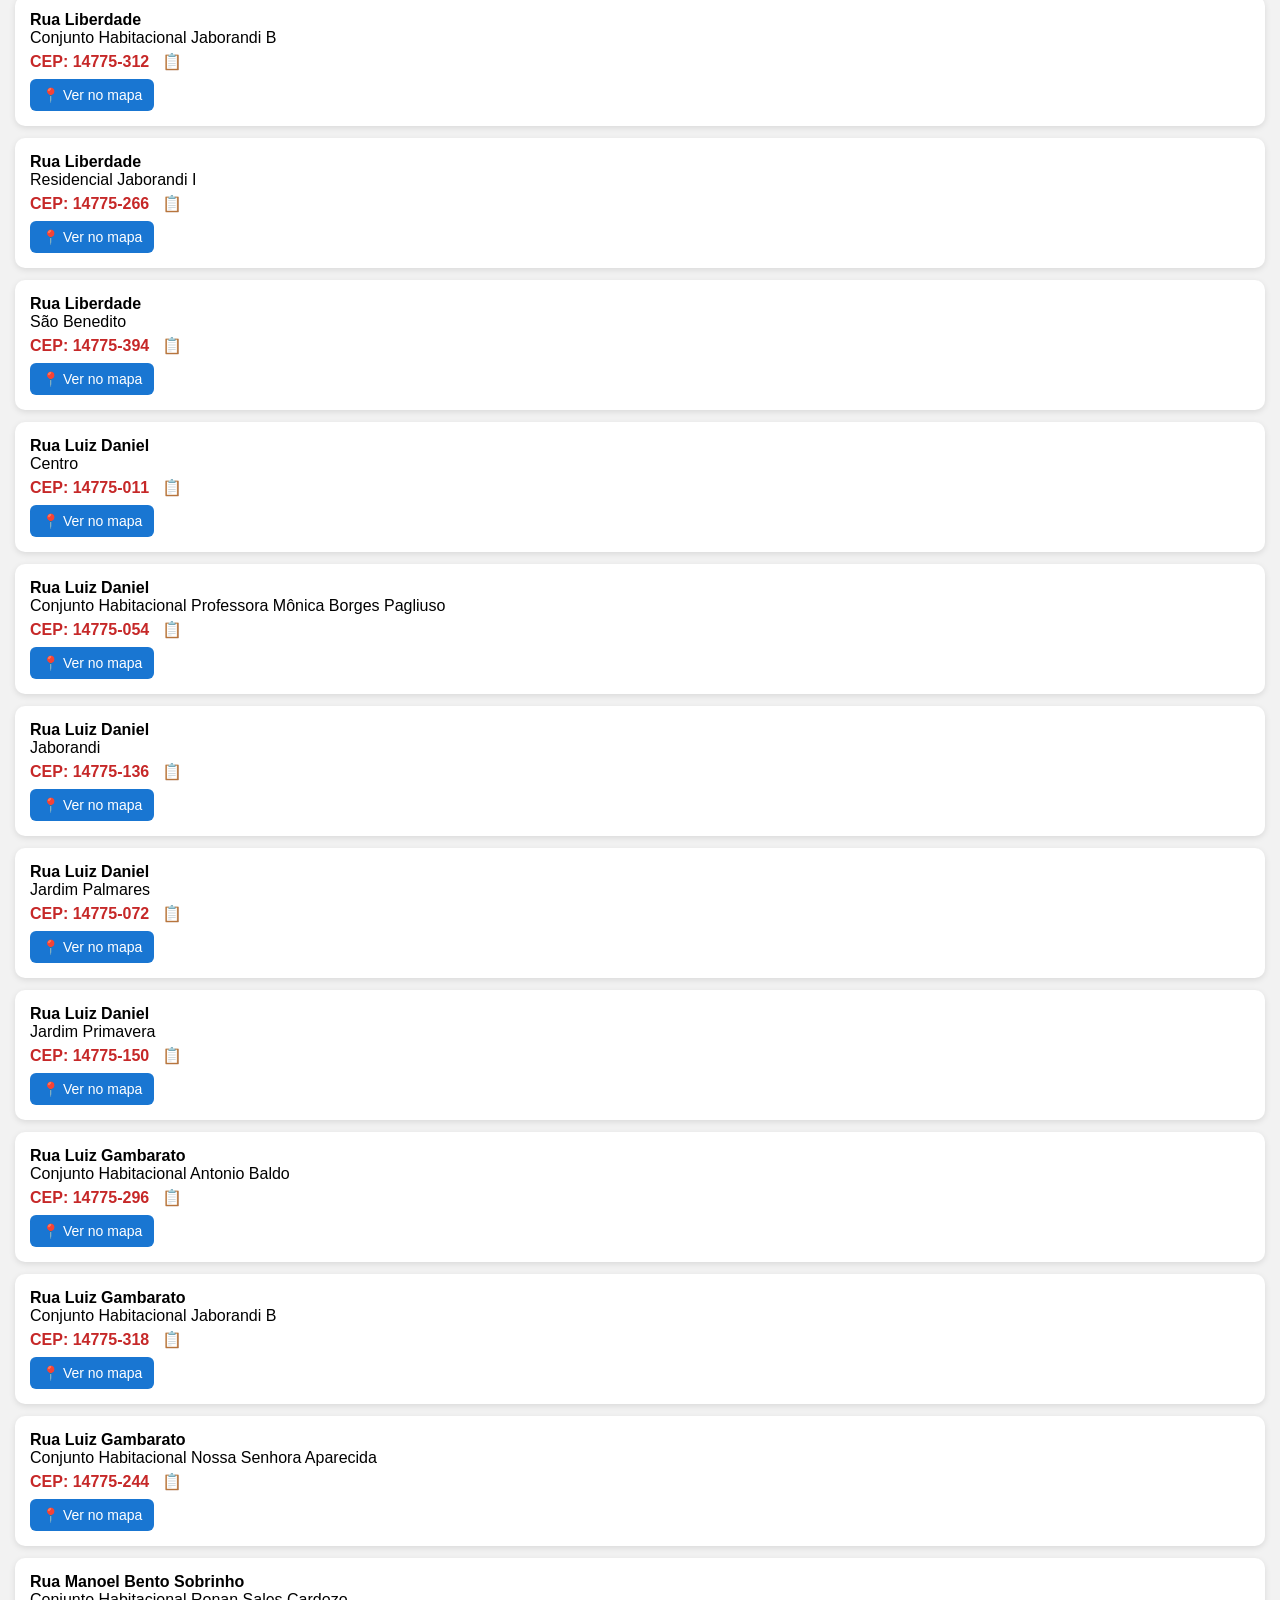
==== commit 6046049e: "Add multiple addresses to dados array in index.html" ====
--- a/index.html
+++ b/index.html
@@ -207,10 +207,150 @@
 
 // ================= DADOS =================
 const dados = [
-    
+{logradouro:"Avenida Jaime Nicolau Martins", bairro:"Centro", cep:"14775-021"},
+{logradouro:"Avenida Jaime Nicolau Martins", bairro:"Conjunto Habitacional Luiz Ferreira", cep:"14775-030"},
+{logradouro:"Avenida Jaime Nicolau Martins", bairro:"Conjunto Habitacional Noel Dionízio", cep:"14775-410"},
+{logradouro:"Avenida Jaime Nicolau Martins", bairro:"Jardim Palmares", cep:"14775-082"},
+{logradouro:"Avenida Jaime Nicolau Martins", bairro:"São Benedito", cep:"14775-378"},
+{logradouro:"Avenida Jaime Nicolau Martins, 601 AC Jaborandi", bairro:"Centro", cep:"14775-970"},
+{logradouro:"Avenida Jaime Nicolau Martins, 601 Clique e Retire Correios AC Jaborandi Clique e Retire", bairro:"Centro", cep:"14775-959"},
+{logradouro:"Avenida Mastrelo", bairro:"COHAB CRHIS", cep:"14775-354"},
+{logradouro:"Avenida Mastrelo", bairro:"Conjunto Habitacional Noel Dionízio", cep:"14775-400"},
+{logradouro:"Avenida Mastrelo", bairro:"São Benedito", cep:"14775-396"},
+{logradouro:"Praça Orlando Junqueira de Oliveira", bairro:"Centro", cep:"14775-019"},
+{logradouro:"Praça São Benedito", bairro:"São Benedito", cep:"14775-376"},
+{logradouro:"Rua Abrahão Abdala Azura", bairro:"Jaborandi", cep:"14775-130"},
+{logradouro:"Rua Abrão Pinto Neto", bairro:"Conjunto Habitacional Agostinho Bruno", cep:"14775-338"},
+{logradouro:"Rua Abrão Pinto Neto", bairro:"Conjunto Habitacional Antonio Baldo", cep:"14775-284"},
+{logradouro:"Rua Abrão Pinto Neto", bairro:"Conjunto Habitacional Jaborandi B", cep:"14775-306"},
+{logradouro:"Rua Abrão Pinto Neto", bairro:"Residencial Jaborandi I", cep:"14775-264"},
+{logradouro:"Rua Alcides Apparecido Bergami", bairro:"Jardim Primavera", cep:"14775-154"},
+{logradouro:"Rua Alcino Martino Mustafé", bairro:"Conjunto Habitacional Luiz Ferreira", cep:"14775-042"},
+{logradouro:"Rua Alexandre de Avila Borges", bairro:"Centro", cep:"14775-007"},
+{logradouro:"Rua Alexandre de Avila Borges", bairro:"Jaborandi", cep:"14775-140"},
+{logradouro:"Rua Ally de Avila Junqueira", bairro:"Centro", cep:"14775-004"},
+{logradouro:"Rua Ally de Avila Junqueira", bairro:"Conjunto Habitacional Luiz Ferreira", cep:"14775-044"},
+{logradouro:"Rua Angelo Tornelli Sobrinho", bairro:"Conjunto Habitacional José Cardoso Batata", cep:"14775-206"},
+{logradouro:"Rua Antônio Bruno", bairro:"Centro", cep:"14775-017"},
+{logradouro:"Rua Antônio Bruno", bairro:"Jaborandi", cep:"14775-120"},
+{logradouro:"Rua Antônio Bruno", bairro:"São Benedito", cep:"14775-374"},
+{logradouro:"Rua Antônio Luiz de Lima", bairro:"Conjunto Habitacional Professora Mônica Borges Pagliuso", cep:"14775-058"},
+{logradouro:"Rua Antônio Teodoro Nogueira", bairro:"Centro", cep:"14775-005"},
+{logradouro:"Rua Anunciação de Jesus Pinto Neto", bairro:"Conjunto Habitacional Noel Dionízio", cep:"14775-408"},
+{logradouro:"Rua Armando de Andréis", bairro:"Jardim Primavera", cep:"14775-156"},
+{logradouro:"Rua Arthur Augusto de Oliveira", bairro:"Centro", cep:"14775-009"},
+{logradouro:"Rua Arthur Augusto de Oliveira", bairro:"Conjunto Habitacional Professora Mônica Borges Pagliuso", cep:"14775-052"},
+{logradouro:"Rua Arthur Augusto de Oliveira", bairro:"Jaborandi", cep:"14775-138"},
+{logradouro:"Rua Arthur Augusto de Oliveira", bairro:"Jardim Palmares", cep:"14775-070"},
+{logradouro:"Rua Arthur Augusto de Oliveira", bairro:"Jardim Primavera", cep:"14775-152"},
+{logradouro:"Rua Assad Kalil Chabrour", bairro:"Conjunto Habitacional Jaborandi B", cep:"14775-320"},
+{logradouro:"Rua Assad Kalil Chabrour", bairro:"Conjunto Habitacional Nossa Senhora Aparecida", cep:"14775-242"},
+{logradouro:"Rua Assad Kalil Chabrour", bairro:"Conjunto Habitacional Ronan Sales Cardozo", cep:"14775-232"},
+{logradouro:"Rua Atilio Brisigueli", bairro:"COHAB CRHIS", cep:"14775-356"},
+{logradouro:"Rua Atilio Brisigueli", bairro:"Conjunto Habitacional Antonio Baldo", cep:"14775-288"},
+{logradouro:"Rua Atilio Brisigueli", bairro:"Conjunto Habitacional Jaborandi B", cep:"14775-314"},
+{logradouro:"Rua Atilio Brisigueli", bairro:"Residencial Jaborandi I", cep:"14775-268"},
+{logradouro:"Rua Atilio Brisigueli", bairro:"São Benedito", cep:"14775-398"},
+{logradouro:"Rua Benedito Adão", bairro:"COHAB CRHIS", cep:"14775-350"},
+{logradouro:"Rua Benedito Adão", bairro:"Conjunto Habitacional Agostinho Bruno", cep:"14775-342"},
+{logradouro:"Rua Benedito Adão", bairro:"Conjunto Habitacional Jaborandi B", cep:"14775-310"},
+{logradouro:"Rua Carlos Oscar Vaz de Almeida", bairro:"Conjunto Habitacional Agostinho Bruno", cep:"14775-336"},
+{logradouro:"Rua Carlos Oscar Vaz de Almeida", bairro:"Conjunto Habitacional Jaborandi B", cep:"14775-304"},
+{logradouro:"Rua Colina", bairro:"COHAB CRHIS", cep:"14775-360"},
+{logradouro:"Rua Colina", bairro:"Conjunto Habitacional Agostinho Bruno", cep:"14775-330"},
+{logradouro:"Rua Colina", bairro:"Conjunto Habitacional Nossa Senhora Aparecida", cep:"14775-240"},
+{logradouro:"Rua Colina", bairro:"Conjunto Habitacional Ronan Sales Cardozo", cep:"14775-234"},
+{logradouro:"Rua Colina", bairro:"São Benedito", cep:"14775-370"},
+{logradouro:"Rua Deocleciano Fogaça de Souza", bairro:"Conjunto Habitacional Agostinho Bruno", cep:"14775-332"},
+{logradouro:"Rua Deocleciano Fogaça de Souza", bairro:"Conjunto Habitacional Jaborandi B", cep:"14775-300"},
+{logradouro:"Rua Deocleciano Fogaça de Souza", bairro:"Conjunto Habitacional Nossa Senhora Aparecida", cep:"14775-248"},
+{logradouro:"Rua Diamantino Cardozo", bairro:"Conjunto Habitacional Professora Mônica Borges Pagliuso", cep:"14775-060"},
+{logradouro:"Rua do Lago", bairro:"Jaborandi", cep:"14775-126"},
+{logradouro:"Rua Dom José de Matos Pereira", bairro:"Centro", cep:"14775-023"},
+{logradouro:"Rua Dona Maria de Almeida Pinto Neto", bairro:"Nosso Teto", cep:"14775-092"},
+{logradouro:"Rua Doutor Amadeu Pagliuso", bairro:"Centro", cep:"14775-013"},
+{logradouro:"Rua Doutor Amadeu Pagliuso", bairro:"Conjunto Habitacional José Cardoso Batata", cep:"14775-200"},
+{logradouro:"Rua Doutor Amadeu Pagliuso", bairro:"Jaborandi", cep:"14775-134"},
+{logradouro:"Rua Elifas Ferreira de Araújo", bairro:"Centro", cep:"14775-025"},
+{logradouro:"Rua Elifas Ferreira de Araújo", bairro:"Conjunto Habitacional Luiz Ferreira", cep:"14775-032"},
+{logradouro:"Rua Elifas Ferreira de Araújo", bairro:"Conjunto Habitacional Noel Dionízio", cep:"14775-406"},
+{logradouro:"Rua Elifas Ferreira de Araújo", bairro:"Jardim Palmares", cep:"14775-080"},
+{logradouro:"Rua Elifas Ferreira de Araújo", bairro:"São Benedito", cep:"14775-380"},
+{logradouro:"Rua Gabriel Diniz", bairro:"Conjunto Habitacional Agostinho Bruno", cep:"14775-334"},
+{logradouro:"Rua Gabriel Diniz", bairro:"Conjunto Habitacional Antonio Baldo", cep:"14775-282"},
+{logradouro:"Rua Gabriel Diniz", bairro:"Conjunto Habitacional Jaborandi B", cep:"14775-302"},
+{logradouro:"Rua Gabriel Diniz", bairro:"Residencial Jaborandi I", cep:"14775-262"},
+{logradouro:"Rua Gabriel Diniz", bairro:"São Benedito", cep:"14775-390"},
+{logradouro:"Rua Gaspar Pereira dos Santos", bairro:"Jardim Primavera", cep:"14775-158"},
+{logradouro:"Rua General Osório", bairro:"São Benedito", cep:"14775-392"},
+{logradouro:"Rua Idalina Fonseca", bairro:"Jaborandi", cep:"14775-128"},
+{logradouro:"Rua Inácio Maximo Diniz Junqueira", bairro:"Centro", cep:"14775-015"},
+{logradouro:"Rua Inácio Maximo Diniz Junqueira", bairro:"Jaborandi", cep:"14775-124"},
+{logradouro:"Rua Inácio Maximo Diniz Junqueira", bairro:"São Benedito", cep:"14775-372"},
+{logradouro:"Rua Jair Pina", bairro:"Conjunto Habitacional Luiz Ferreira", cep:"14775-038"},
+{logradouro:"Rua José Antônio Diniz Junqueira", bairro:"Centro", cep:"14775-003"},
+{logradouro:"Rua José Antônio Diniz Junqueira", bairro:"Conjunto Habitacional José Cardoso Batata", cep:"14775-208"},
+{logradouro:"Rua José Antônio Diniz Junqueira", bairro:"Conjunto Habitacional Luiz Ferreira", cep:"14775-040"},
+{logradouro:"Rua José Antônio Diniz Junqueira", bairro:"Conjunto Habitacional Ronan Sales Cardozo", cep:"14775-220"},
+{logradouro:"Rua José Brunozi", bairro:"Conjunto Habitacional José Cardoso Batata", cep:"14775-210"},
+{logradouro:"Rua José Ferreira", bairro:"Conjunto Habitacional Ronan Sales Cardozo", cep:"14775-226"},
+{logradouro:"Rua José Luiz Brunozi", bairro:"Conjunto Habitacional Antonio Baldo", cep:"14775-292"},
+{logradouro:"Rua José Luiz Brunozi", bairro:"Residencial Jaborandi I", cep:"14775-274"},
+{logradouro:"Rua José Pires da Silva", bairro:"Conjunto Habitacional Antonio Baldo", cep:"14775-290"},
+{logradouro:"Rua José Pires da Silva", bairro:"Residencial Jaborandi I", cep:"14775-272"},
+{logradouro:"Rua José Rodrigues Vieira", bairro:"Jardim Palmares", cep:"14775-076"},
+{logradouro:"Rua Justino Fazzuoli", bairro:"Centro", cep:"14775-027"},
+{logradouro:"Rua Justino Fazzuoli", bairro:"Conjunto Habitacional Luiz Ferreira", cep:"14775-034"},
+{logradouro:"Rua Justino Fazzuoli", bairro:"Conjunto Habitacional Noel Dionízio", cep:"14775-404"},
+{logradouro:"Rua Justino Fazzuoli", bairro:"Jardim Palmares", cep:"14775-078"},
+{logradouro:"Rua Justino Fazzuoli", bairro:"São Benedito", cep:"14775-382"},
+{logradouro:"Rua Karen Patrícia Domingues Tornelli", bairro:"Conjunto Habitacional Noel Dionízio", cep:"14775-412"},
+{logradouro:"Rua Liberdade", bairro:"COHAB CRHIS", cep:"14775-352"},
+{logradouro:"Rua Liberdade", bairro:"Conjunto Habitacional Antonio Baldo", cep:"14775-286"},
+{logradouro:"Rua Liberdade", bairro:"Conjunto Habitacional Jaborandi B", cep:"14775-312"},
+{logradouro:"Rua Liberdade", bairro:"Residencial Jaborandi I", cep:"14775-266"},
+{logradouro:"Rua Liberdade", bairro:"São Benedito", cep:"14775-394"},
+{logradouro:"Rua Luiz Daniel", bairro:"Centro", cep:"14775-011"},
+{logradouro:"Rua Luiz Daniel", bairro:"Conjunto Habitacional Professora Mônica Borges Pagliuso", cep:"14775-054"},
+{logradouro:"Rua Luiz Daniel", bairro:"Jaborandi", cep:"14775-136"},
+{logradouro:"Rua Luiz Daniel", bairro:"Jardim Palmares", cep:"14775-072"},
+{logradouro:"Rua Luiz Daniel", bairro:"Jardim Primavera", cep:"14775-150"},
+{logradouro:"Rua Luiz Gambarato", bairro:"Conjunto Habitacional Antonio Baldo", cep:"14775-296"},
+{logradouro:"Rua Luiz Gambarato", bairro:"Conjunto Habitacional Jaborandi B", cep:"14775-318"},
+{logradouro:"Rua Luiz Gambarato", bairro:"Conjunto Habitacional Nossa Senhora Aparecida", cep:"14775-244"},
+{logradouro:"Rua Manoel Bento Sobrinho", bairro:"Conjunto Habitacional Ronan Sales Cardozo", cep:"14775-224"},
+{logradouro:"Rua Maria Antonieta Ferreira Salim", bairro:"Conjunto Habitacional Noel Dionízio", cep:"14775-402"},
+{logradouro:"Rua Moacir Sales", bairro:"Conjunto Habitacional Professora Mônica Borges Pagliuso", cep:"14775-056"},
+{logradouro:"Rua Odete Oliveira Vaz de Almeida", bairro:"Jardim Palmares", cep:"14775-074"},
+{logradouro:"Rua Omar Sforcini", bairro:"Conjunto Habitacional Antonio Baldo", cep:"14775-294"},
+{logradouro:"Rua Omar Sforcini", bairro:"Conjunto Habitacional Jaborandi B", cep:"14775-316"},
+{logradouro:"Rua Omar Sforcini", bairro:"Conjunto Habitacional Nossa Senhora Aparecida", cep:"14775-246"},
+{logradouro:"Rua Ribeirão das Palmeiras", bairro:"Conjunto Habitacional José Cardoso Batata", cep:"14775-202"},
+{logradouro:"Rua Rio Pardo", bairro:"Conjunto Habitacional Professora Mônica Borges Pagliuso", cep:"14775-050"},
+{logradouro:"Rua Santo Marçon", bairro:"Conjunto Habitacional Agostinho Bruno", cep:"14775-340"},
+{logradouro:"Rua Santo Marçon", bairro:"Conjunto Habitacional Jaborandi B", cep:"14775-308"},
+{logradouro:"Rua Sargento Carlos Xavier", bairro:"Conjunto Habitacional Ronan Sales Cardozo", cep:"14775-228"},
+{logradouro:"Rua Seis", bairro:"Conjunto Habitacional Ronan Sales Cardozo", cep:"14775-230"},
+{logradouro:"Rua Três", bairro:"Conjunto Habitacional Ronan Sales Cardozo", cep:"14775-222"},
+{logradouro:"Rua Ulisses de Andreis", bairro:"Jaborandi", cep:"14775-142"},
+{logradouro:"Rua Vercina Valéria de Araújo", bairro:"Residencial Jaborandi I", cep:"14775-270"},
+{logradouro:"Rua Vereador Onofre Alves da Costa", bairro:"COHAB CRHIS", cep:"14775-358"},
+{logradouro:"Rua Vereador Onofre Alves da Costa", bairro:"Conjunto Habitacional Jaborandi B", cep:"14775-322"},
+{logradouro:"Rua Victório Gambarato", bairro:"Conjunto Habitacional José Cardoso Batata", cep:"14775-204"},
+{logradouro:"Rua 13 de Maio", bairro:"São Benedito", cep:"14775-386"},
+{logradouro:"Rua 15 de Novembro", bairro:"Centro", cep:"14775-001"},
+{logradouro:"Rua 15 de Novembro", bairro:"Conjunto Habitacional Luiz Ferreira", cep:"14775-036"},
+{logradouro:"Rua 15 de Novembro", bairro:"São Benedito", cep:"14775-384"},
+{logradouro:"Rua 18 de Março", bairro:"Jaborandi", cep:"14775-122"},
+{logradouro:"Rua 18 de Março", bairro:"Nosso Teto", cep:"14775-090"},
+{logradouro:"Rua 7 de Setembro", bairro:"Conjunto Habitacional Antonio Baldo", cep:"14775-280"},
+{logradouro:"Rua 7 de Setembro", bairro:"Conjunto Habitacional Nossa Senhora Aparecida", cep:"14775-250"},
+{logradouro:"Rua 7 de Setembro", bairro:"Conjunto Habitacional Ronan Sales Cardozo", cep:"14775-236"},
+{logradouro:"Rua 7 de Setembro", bairro:"Residencial Jaborandi I", cep:"14775-260"},
+{logradouro:"Rua 7 de Setembro", bairro:"São Benedito", cep:"14775-388"},
+{logradouro:"Travessa Casa dos Meus Sonhos", bairro:"Centro", cep:"14775-026"},
+{logradouro:"Travessa Eliza Ferrari Buzetto", bairro:"Jaborandi", cep:"14775-132"}
 ];
-
-// 👉 Se quiser, cole aqui sua lista completa (mantive só alguns para não ficar gigante)
 
 // ================= RENDER =================
 const resultsDiv = document.getElementById("results");
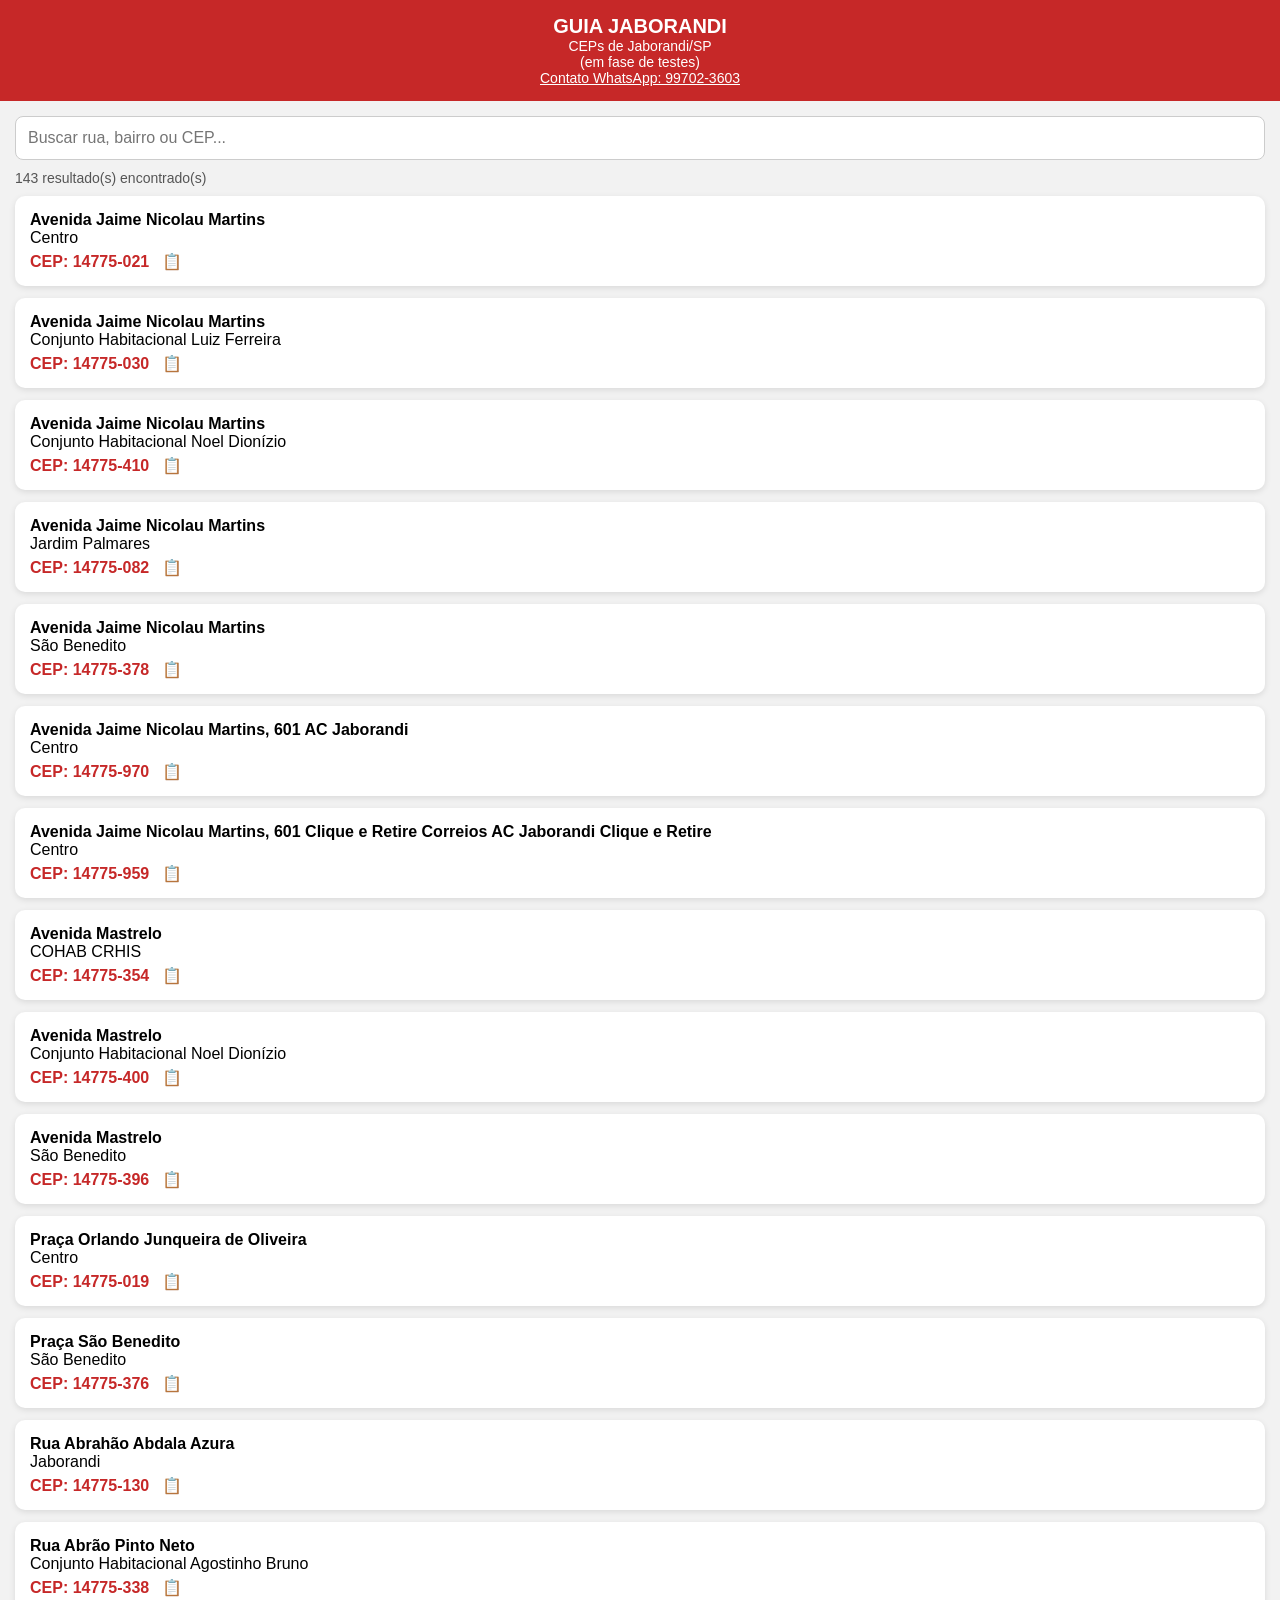
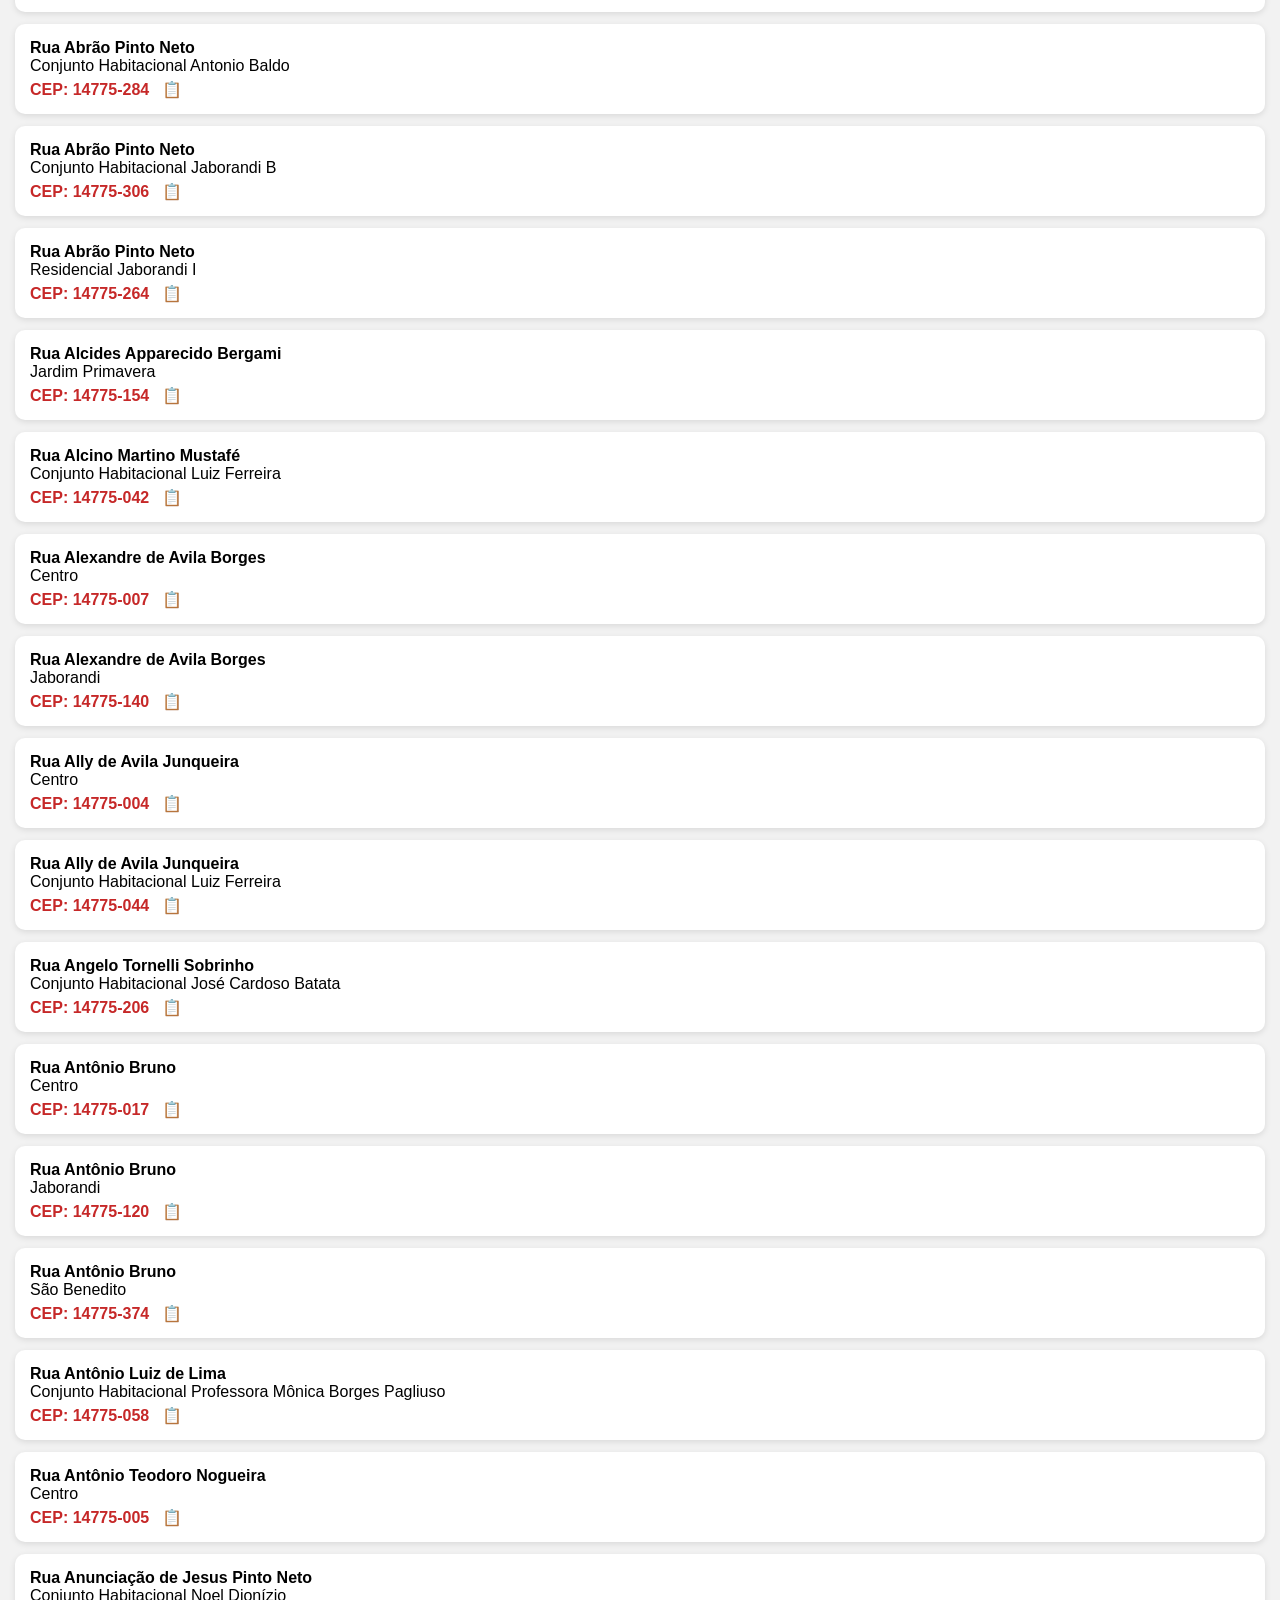
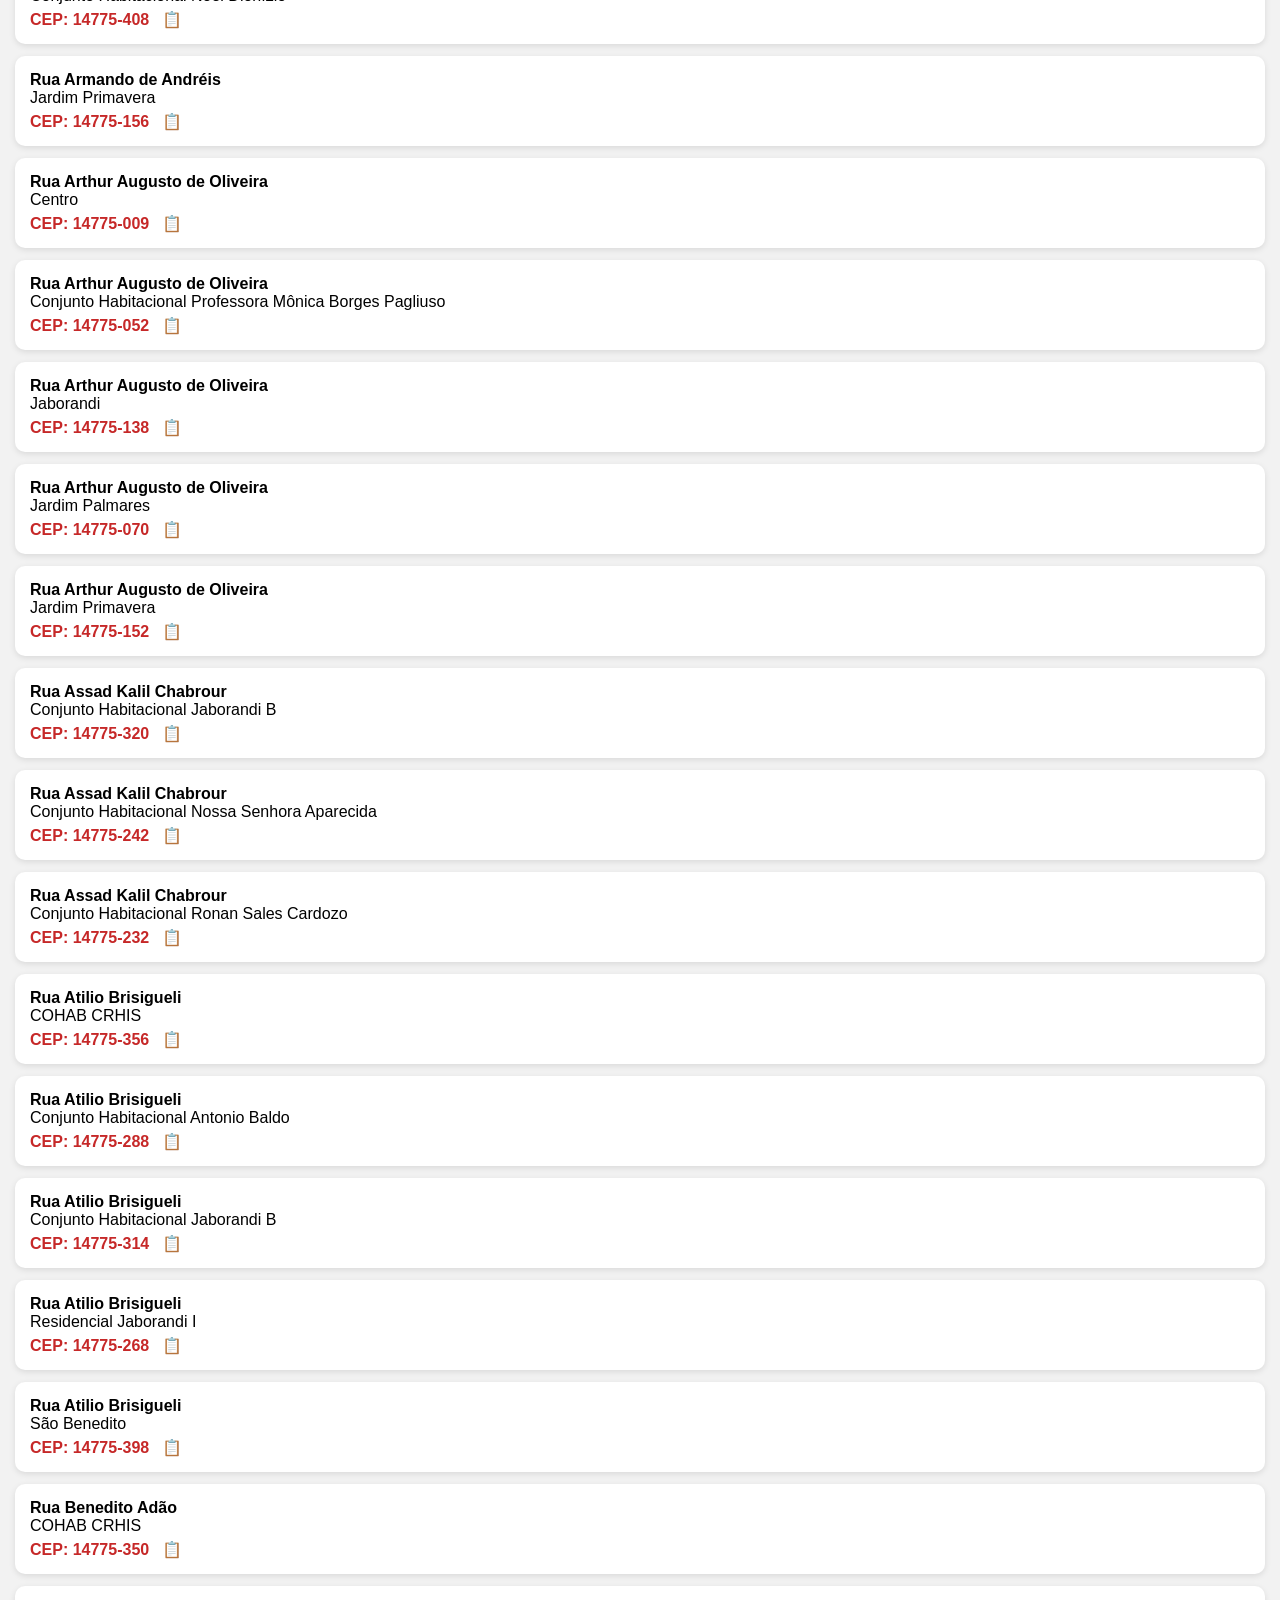
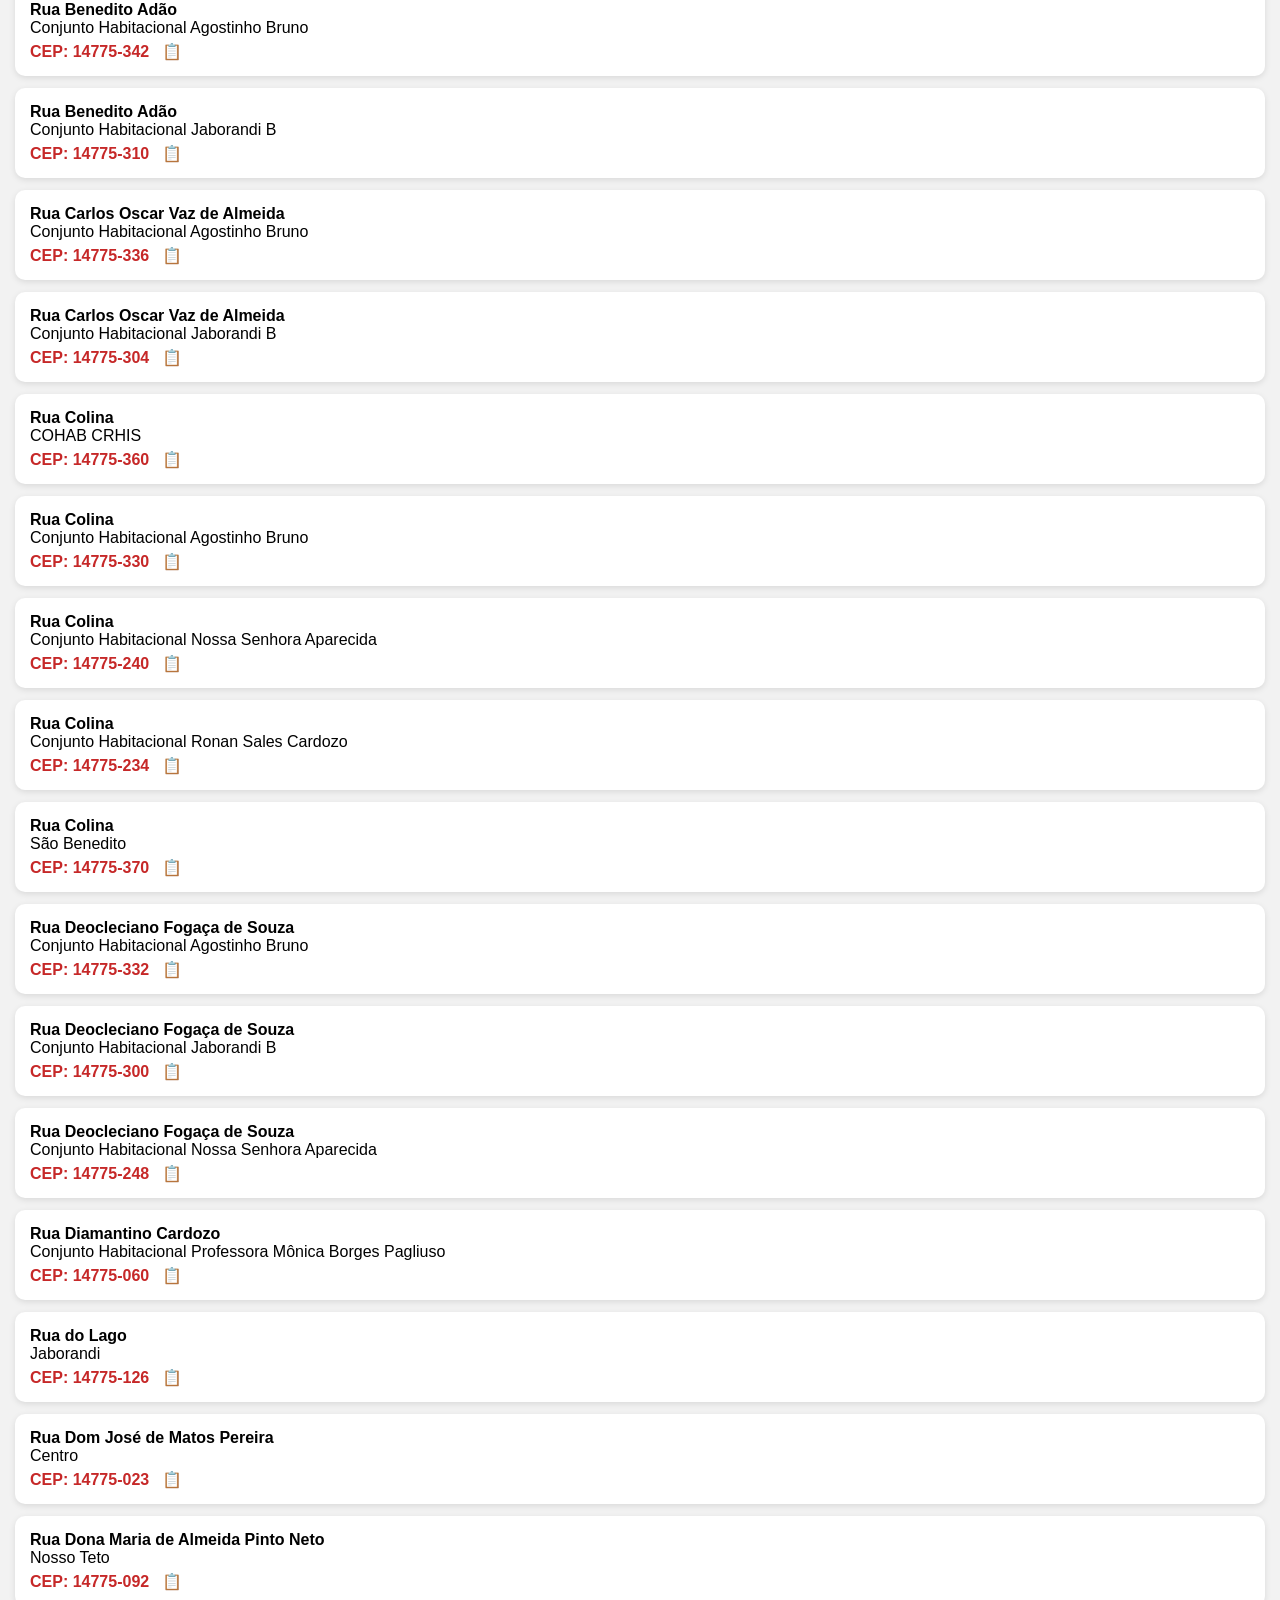
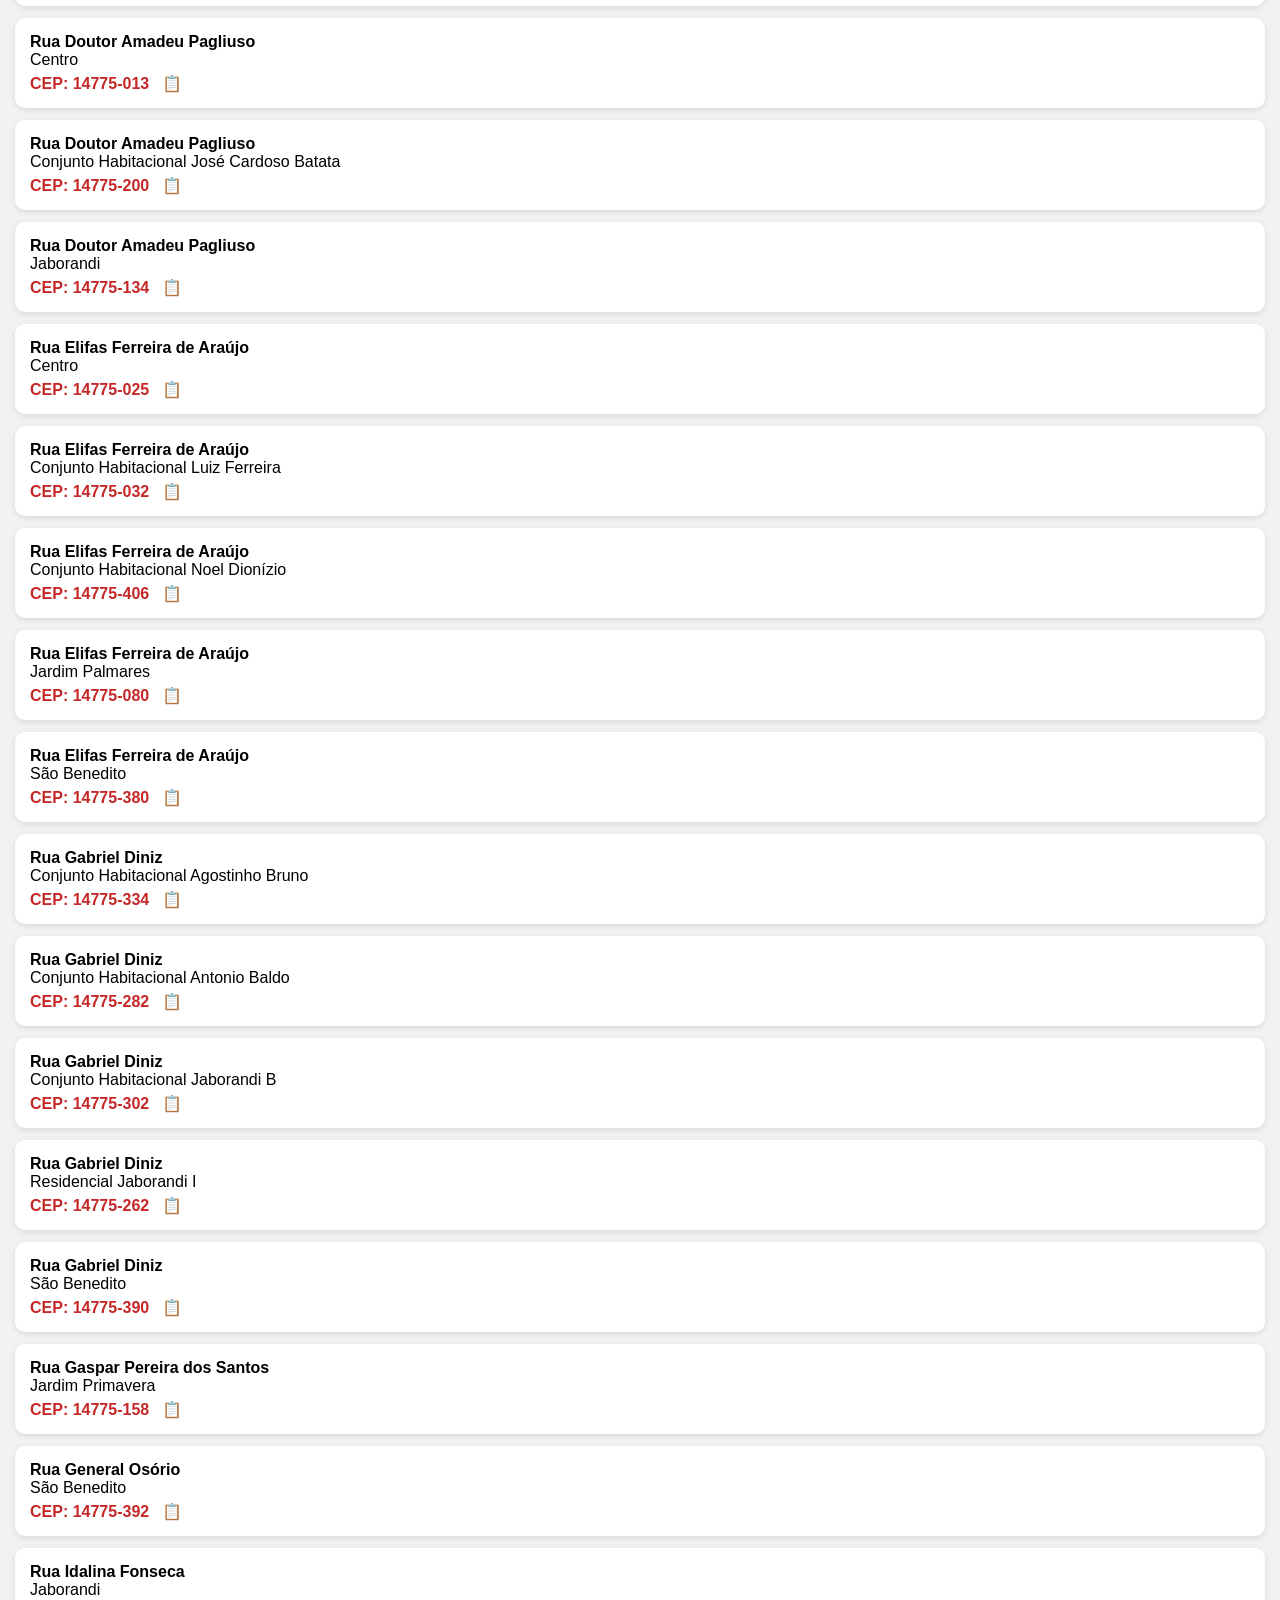
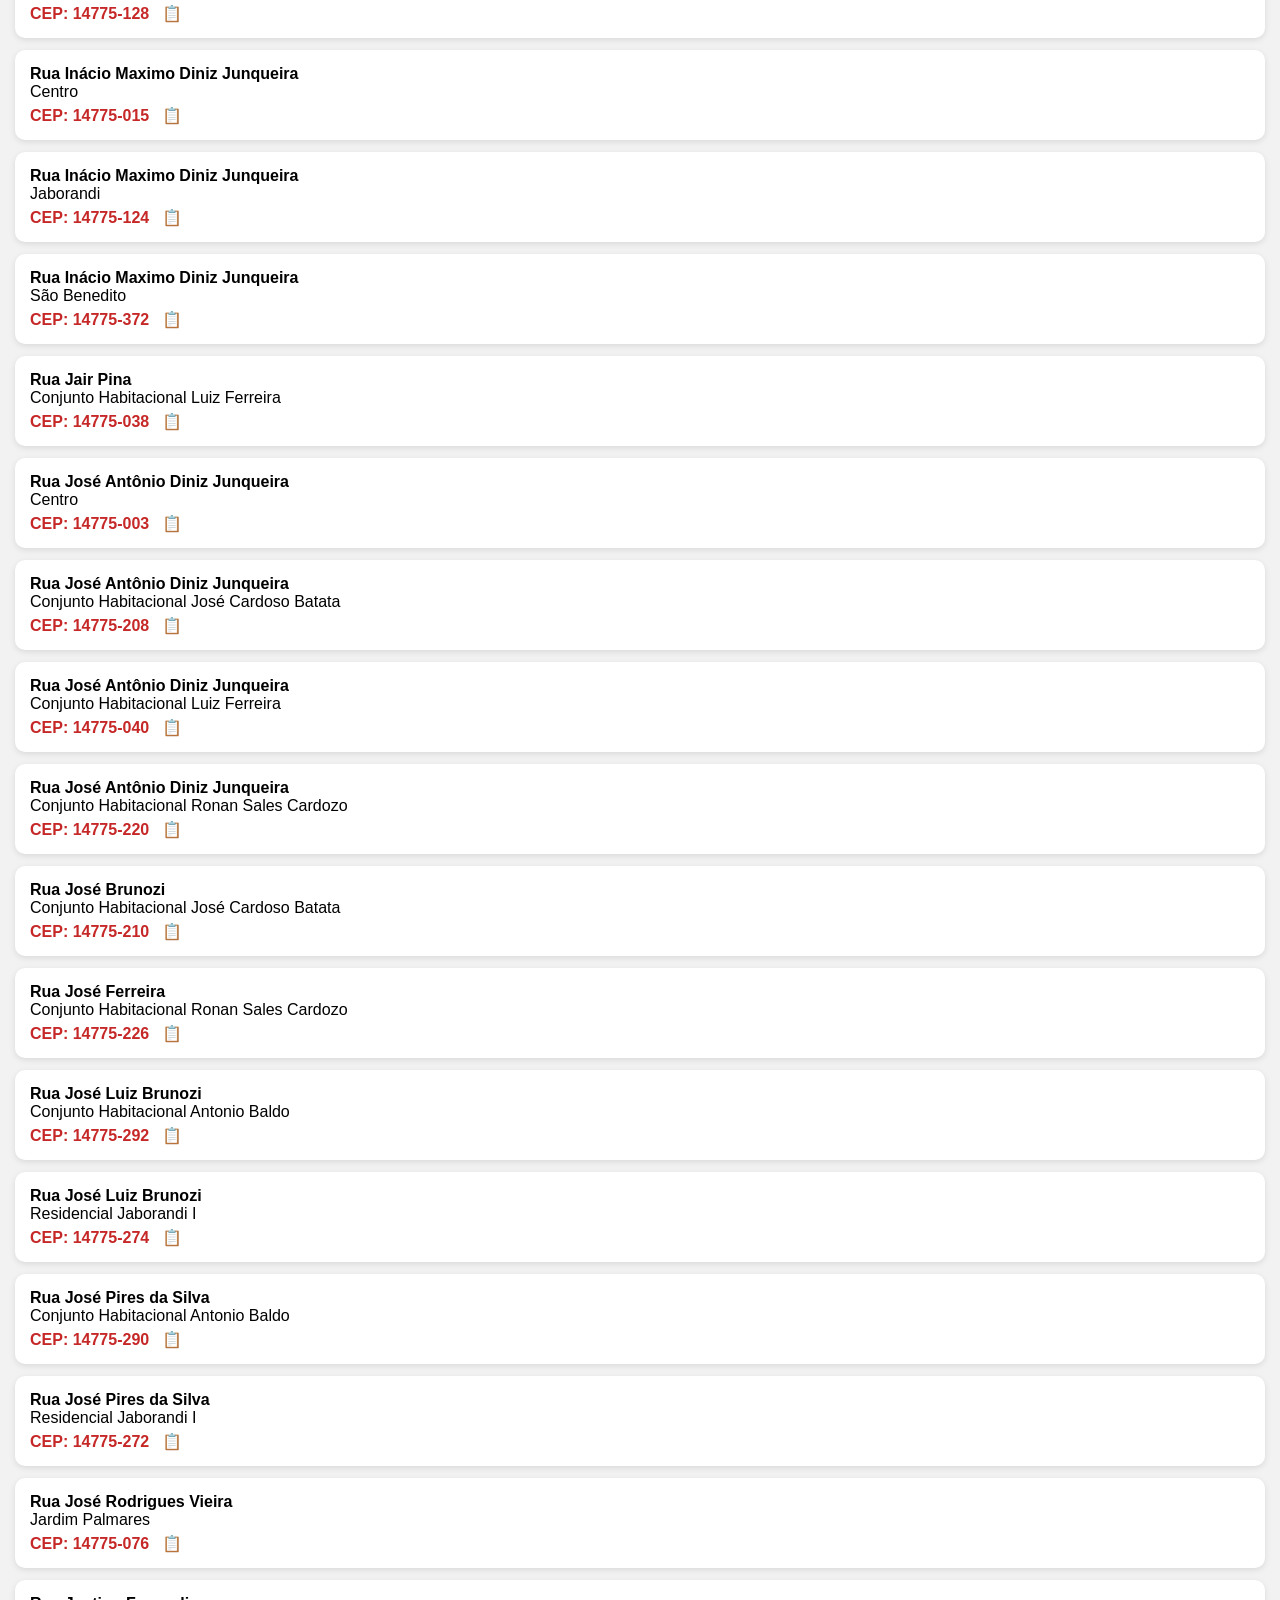
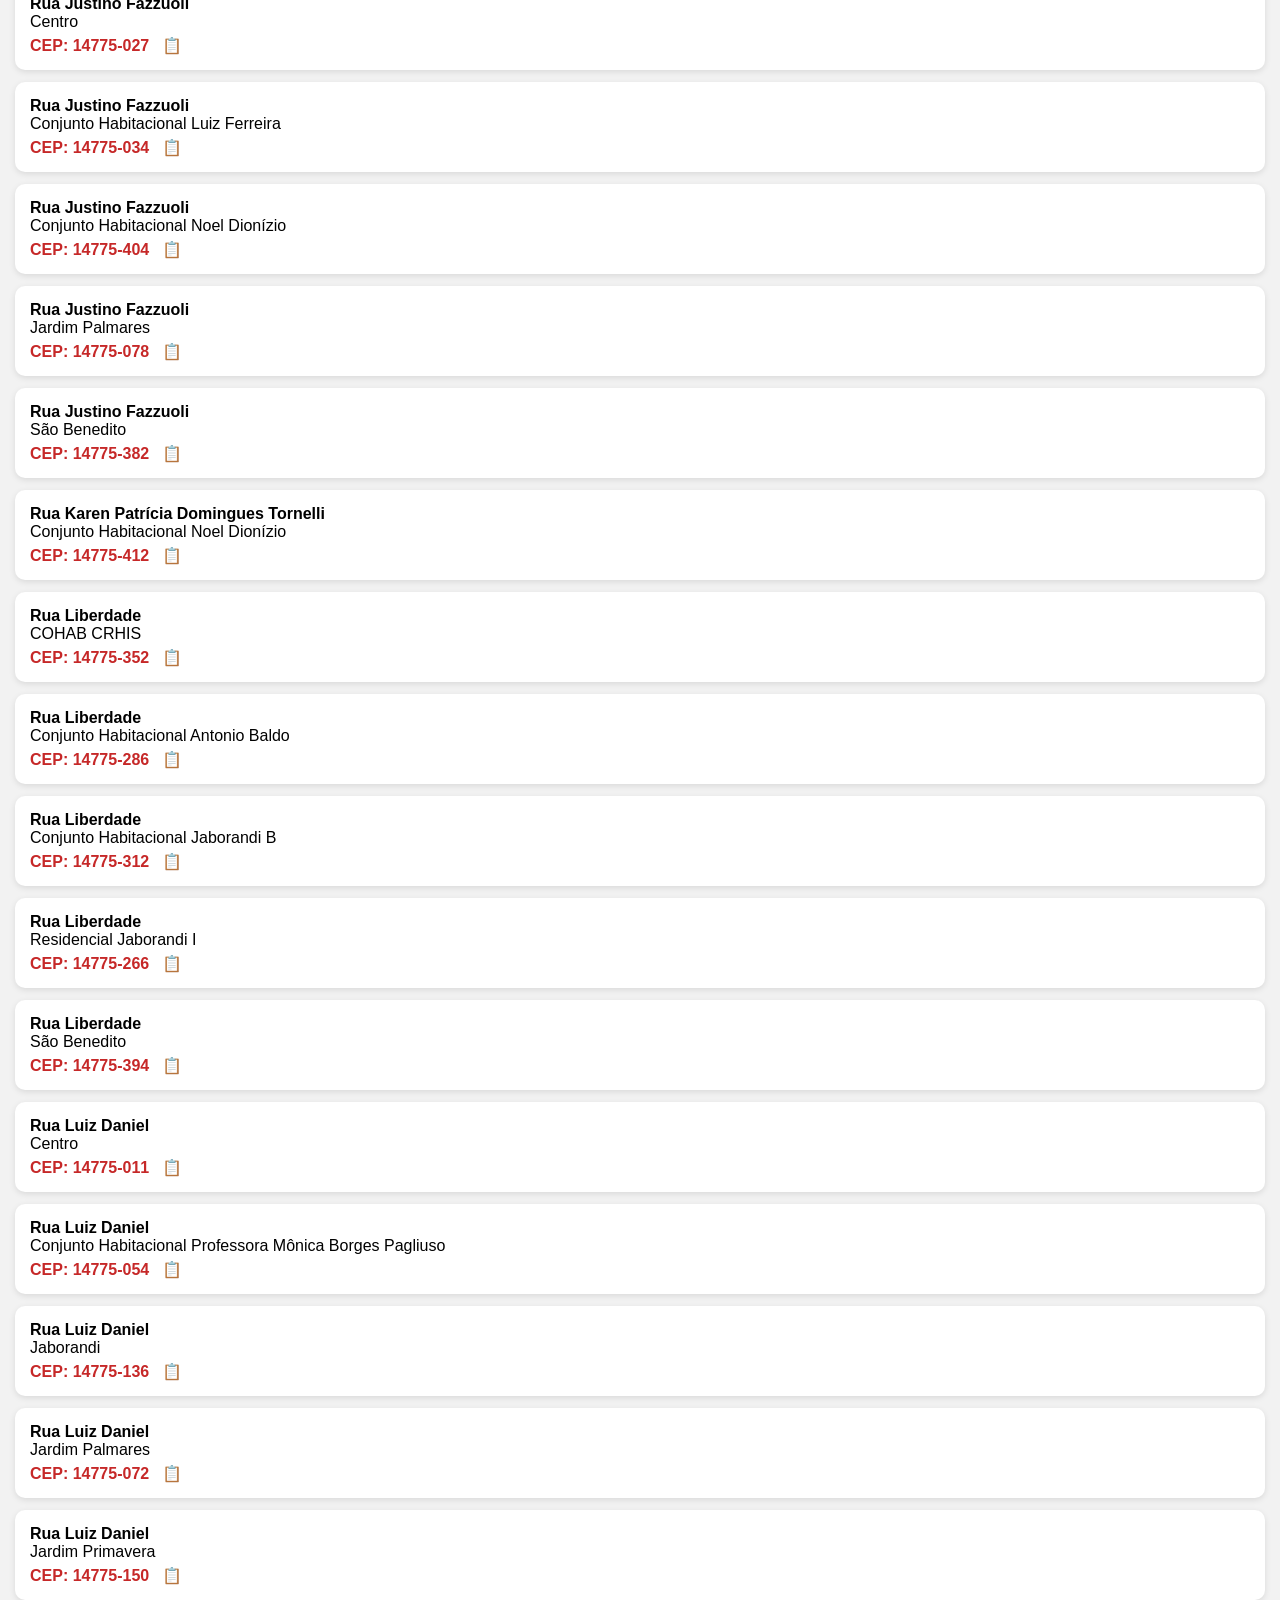
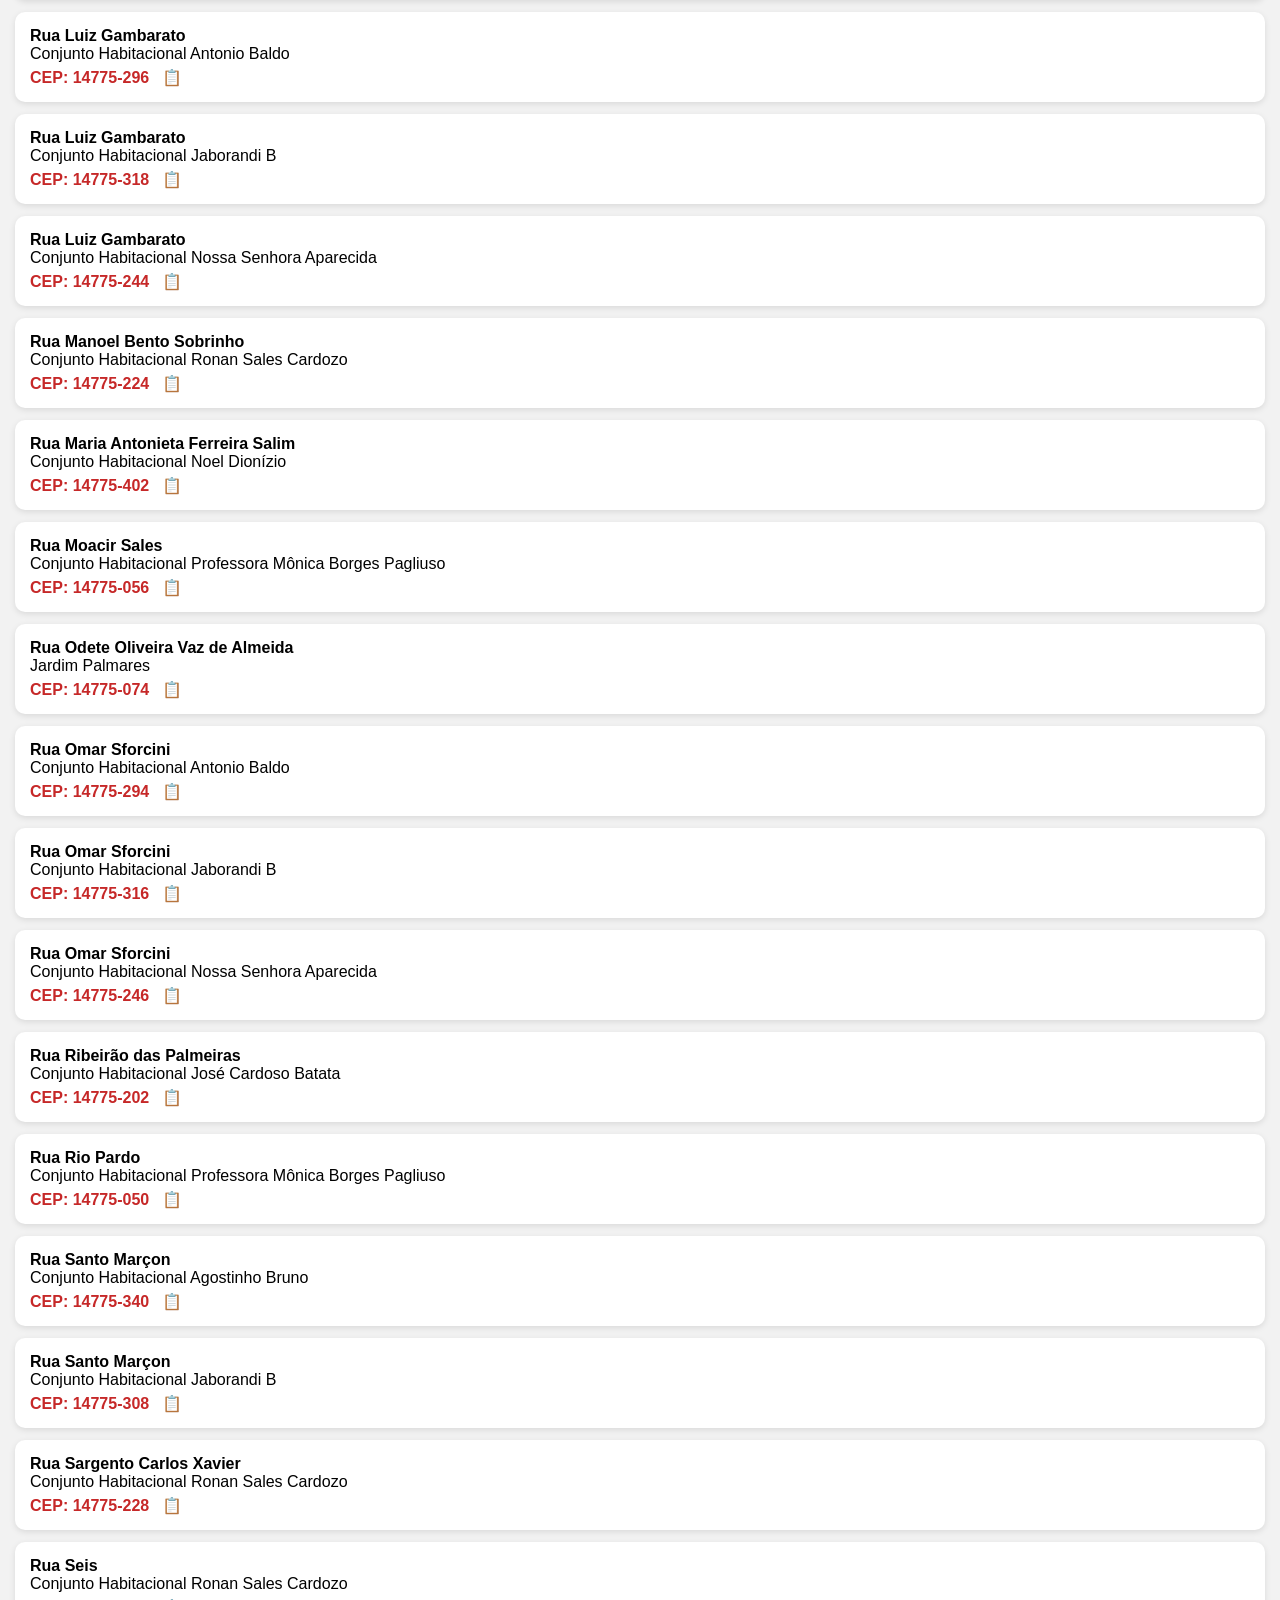
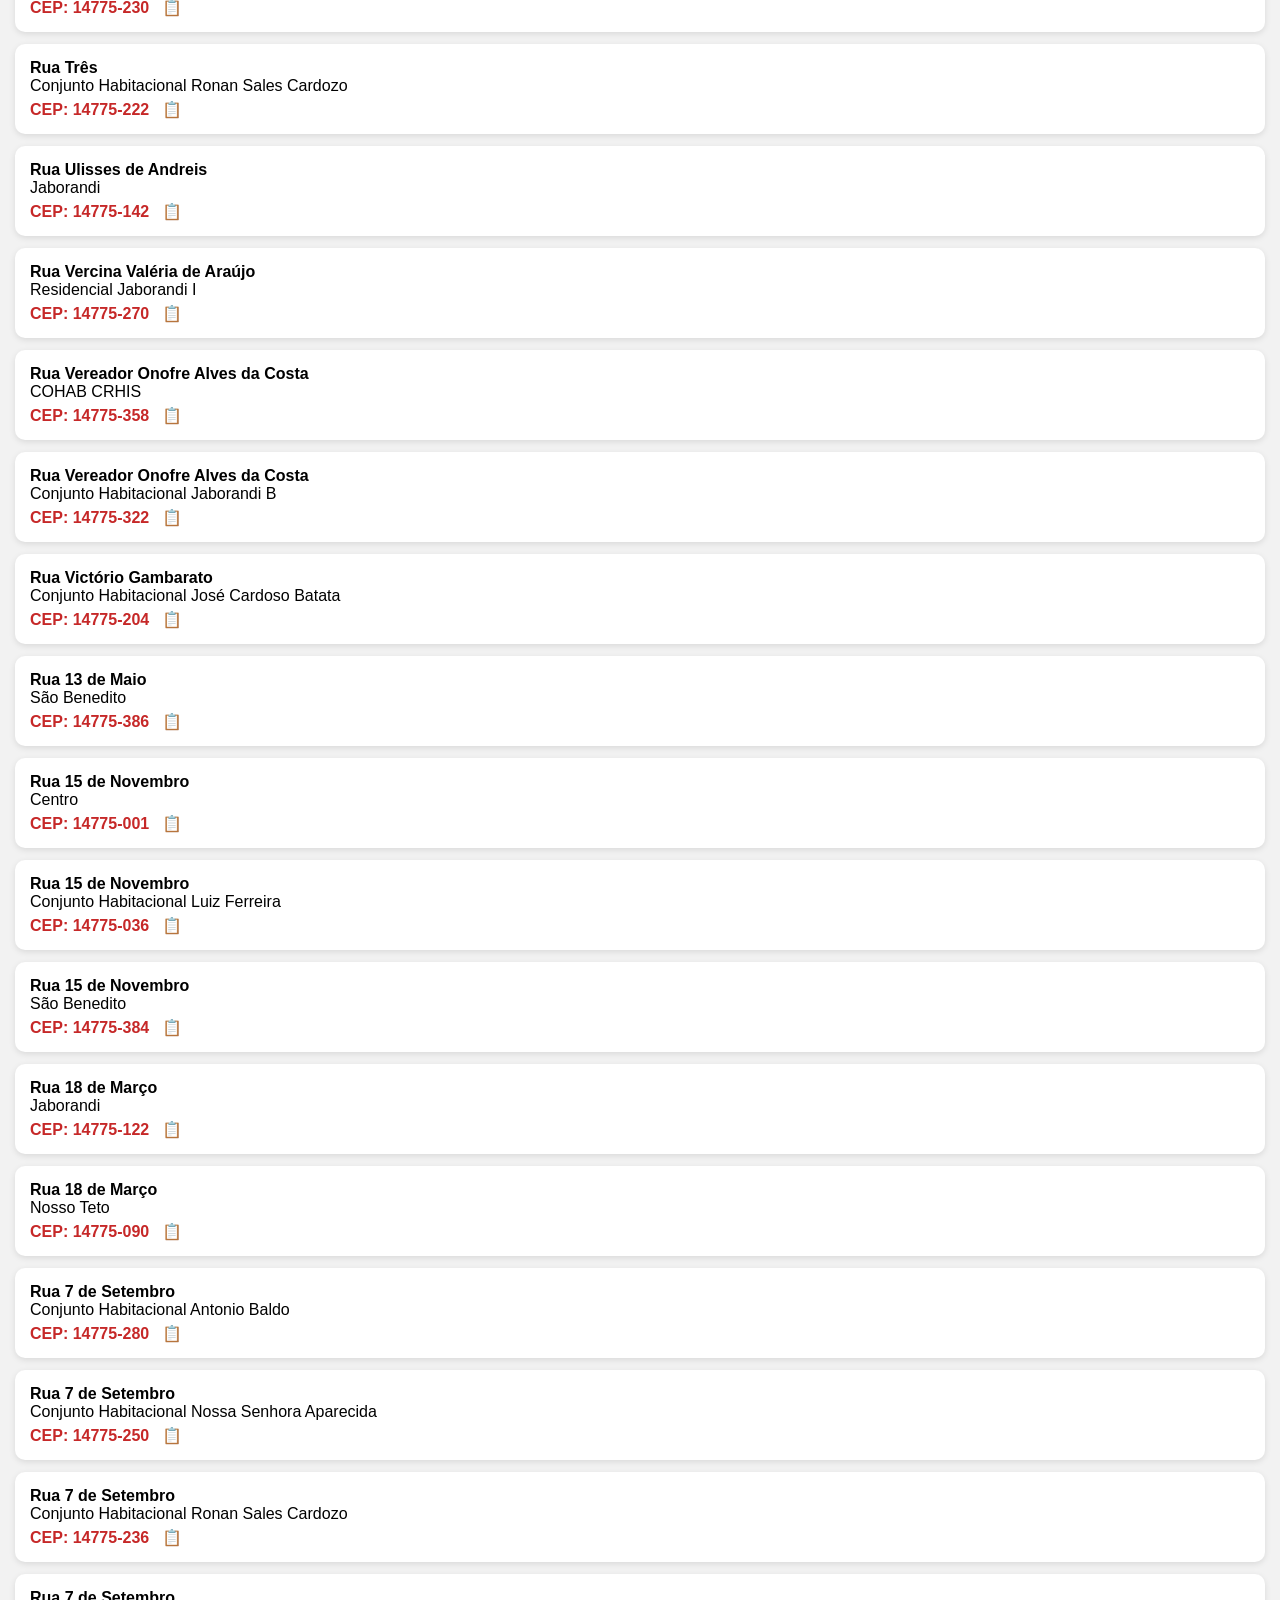
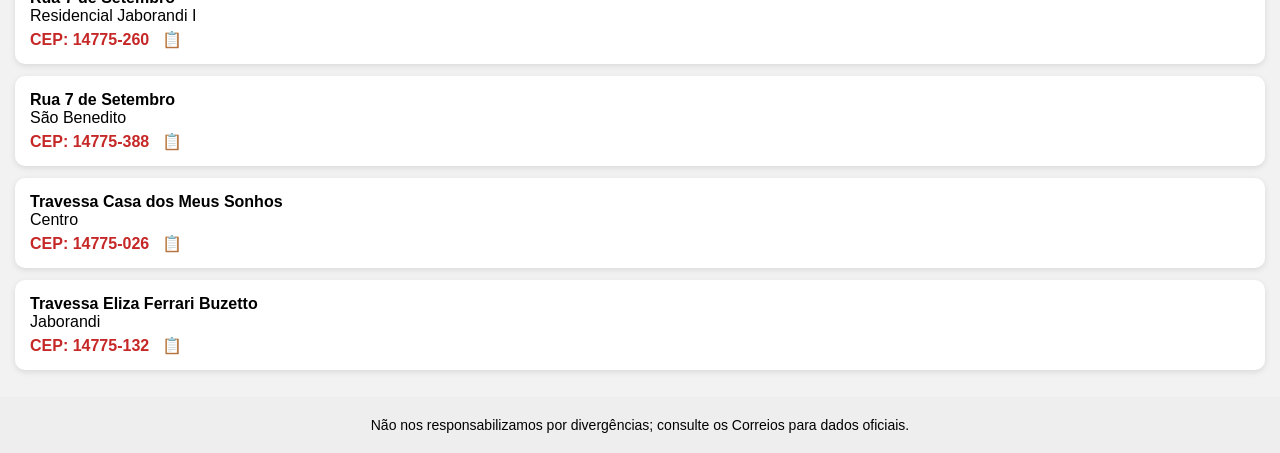
==== commit 8fae978b: "Remove map button and abrirMapa function Removed map button and related function for opening map." ====
--- a/index.html
+++ b/index.html
@@ -91,27 +91,29 @@
     color:black;
 }
 
-.map-btn{
-    margin-top:8px;
-    padding:8px 12px;
-    border:none;
-    border-radius:6px;
-    background:#1976d2;
-    color:white;
-    font-size:14px;
-    cursor:pointer;
-}
-
-.map-btn:hover{
-    background:#0d47a1;
-}
-
 footer{
     text-align:center;
     padding:20px;
     font-size:14px;
     background:#eeeeee;
 }
+
+#toast{
+    position:fixed;
+    bottom:20px;
+    left:50%;
+    transform:translateX(-50%);
+    background:#333;
+    color:white;
+    padding:10px 16px;
+    border-radius:20px;
+    font-size:14px;
+    opacity:0;
+    pointer-events:none;
+    transition:opacity 0.4s, bottom 0.4s;
+    z-index:9999;
+}
+  
 </style>
 </head>
 
@@ -197,14 +199,22 @@
 // ================= FUNÇÕES EXTRA =================
 function copiarCEP(cep){
     navigator.clipboard.writeText(cep).then(()=>{
-        alert("CEP copiado: " + cep);
+        mostrarToast("CEP copiado: " + cep);
     });
 }
 
-function abrirMapa(endereco){
-    window.open("https://www.google.com/maps/search/?api=1&query=" + endereco, "_blank");
-}
-
+function mostrarToast(msg){
+    const toast = document.getElementById("toast");
+    toast.innerText = msg;
+    toast.style.opacity = "1";
+    toast.style.bottom = "40px";
+
+    setTimeout(()=>{
+        toast.style.opacity = "0";
+        toast.style.bottom = "20px";
+    }, 2000); // 2 segundos
+}
+  
 // ================= DADOS =================
 const dados = [
 {logradouro:"Avenida Jaime Nicolau Martins", bairro:"Centro", cep:"14775-021"},
@@ -373,10 +383,7 @@
                 CEP: ${destacar(item.cep, termoBusca)}
                 <span class="copy-btn" onclick="copiarCEP('${item.cep}')">📋</span>
             </div>
-
-            <button class="map-btn" onclick="abrirMapa('${enderecoMapa}')">
-                📍 Ver no mapa
-            </button>
+            
         </div>
         `;
     });
@@ -399,6 +406,6 @@
 });
 
 </script>
-
+<div id="toast"></div>
 </body>
     </html>
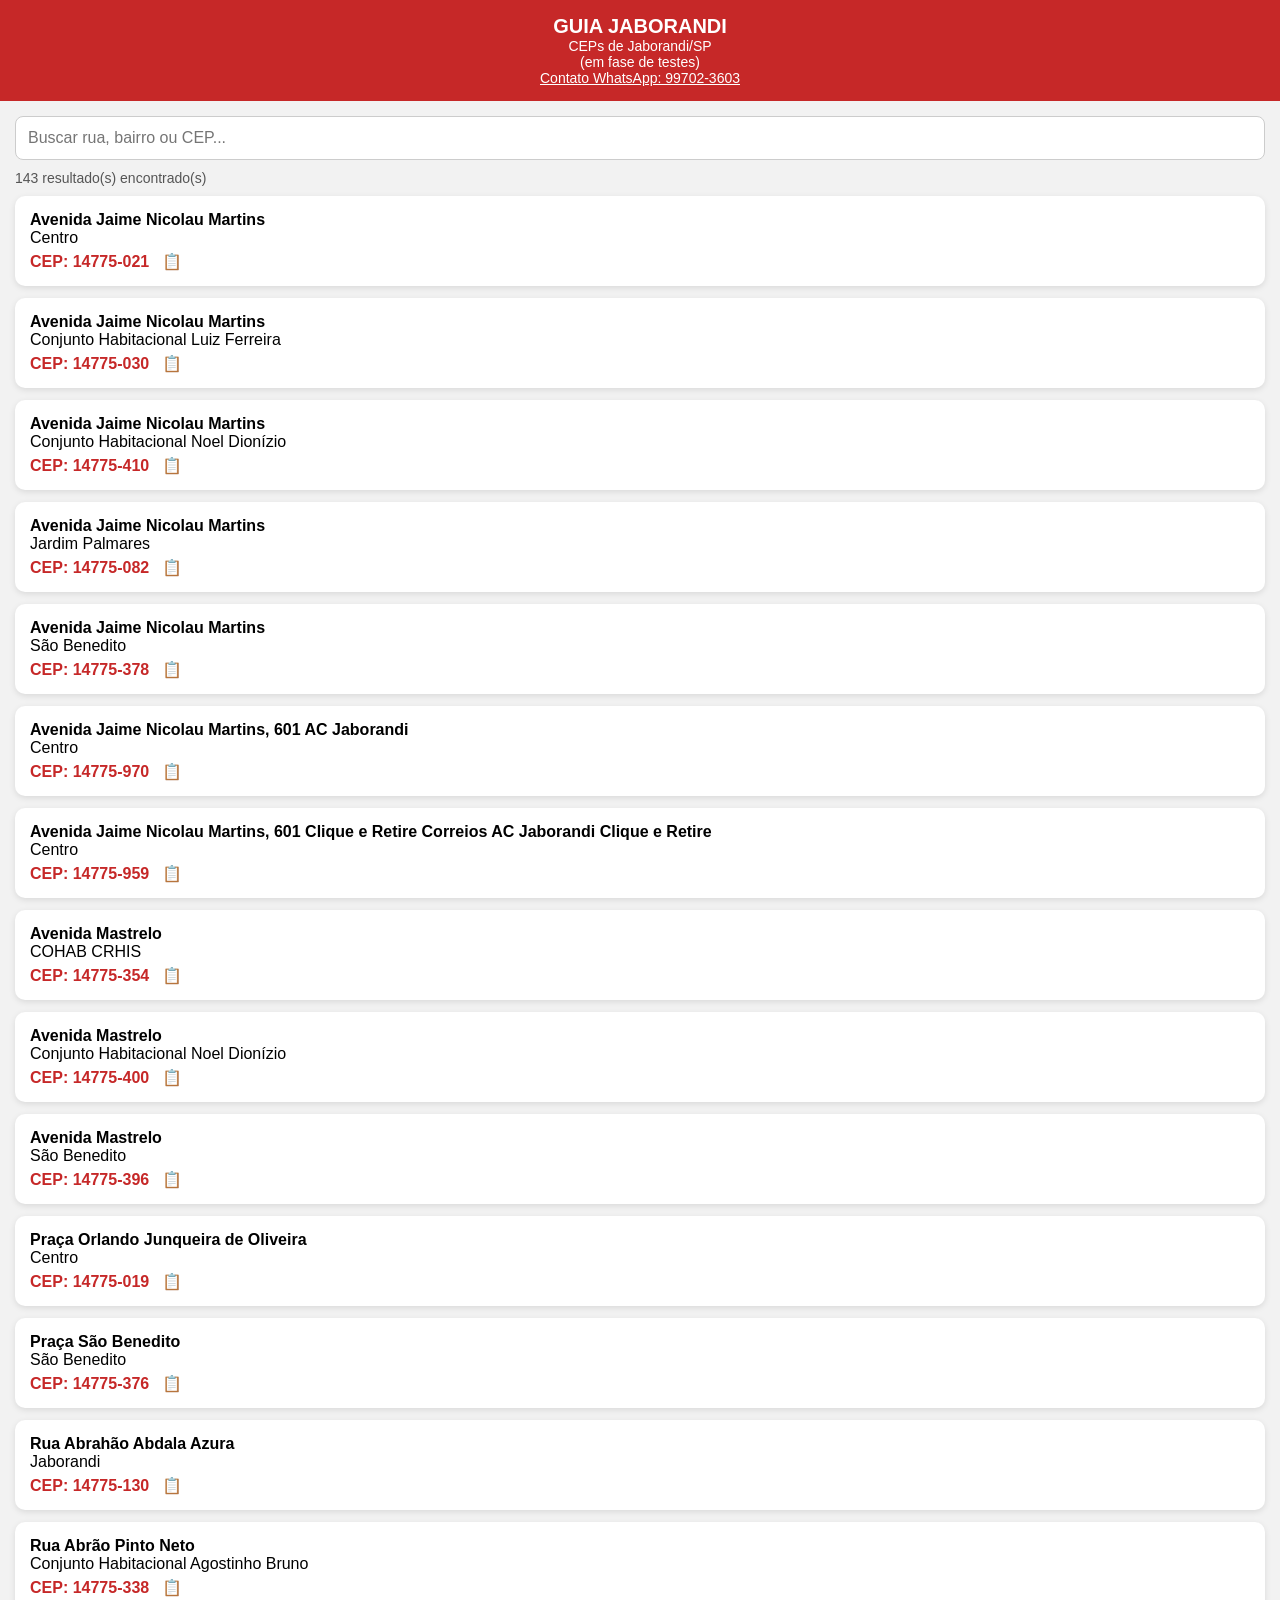
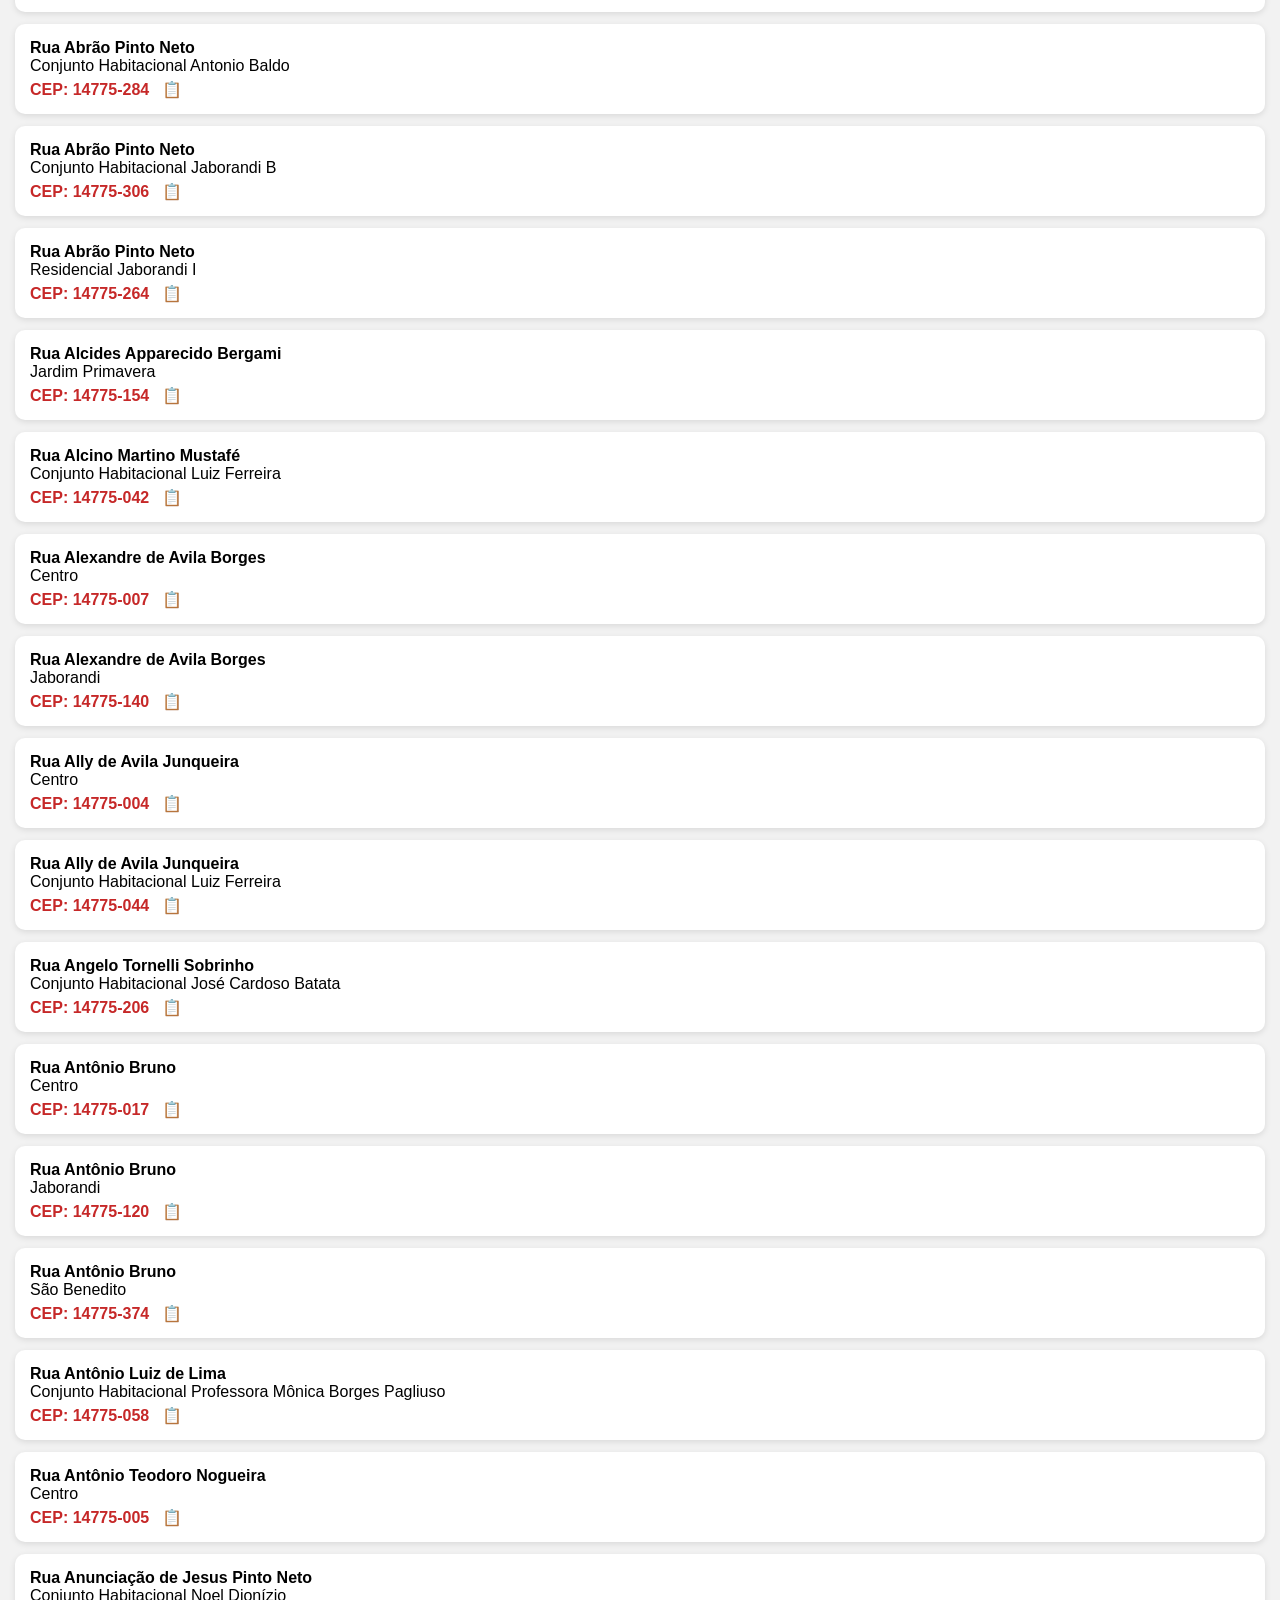
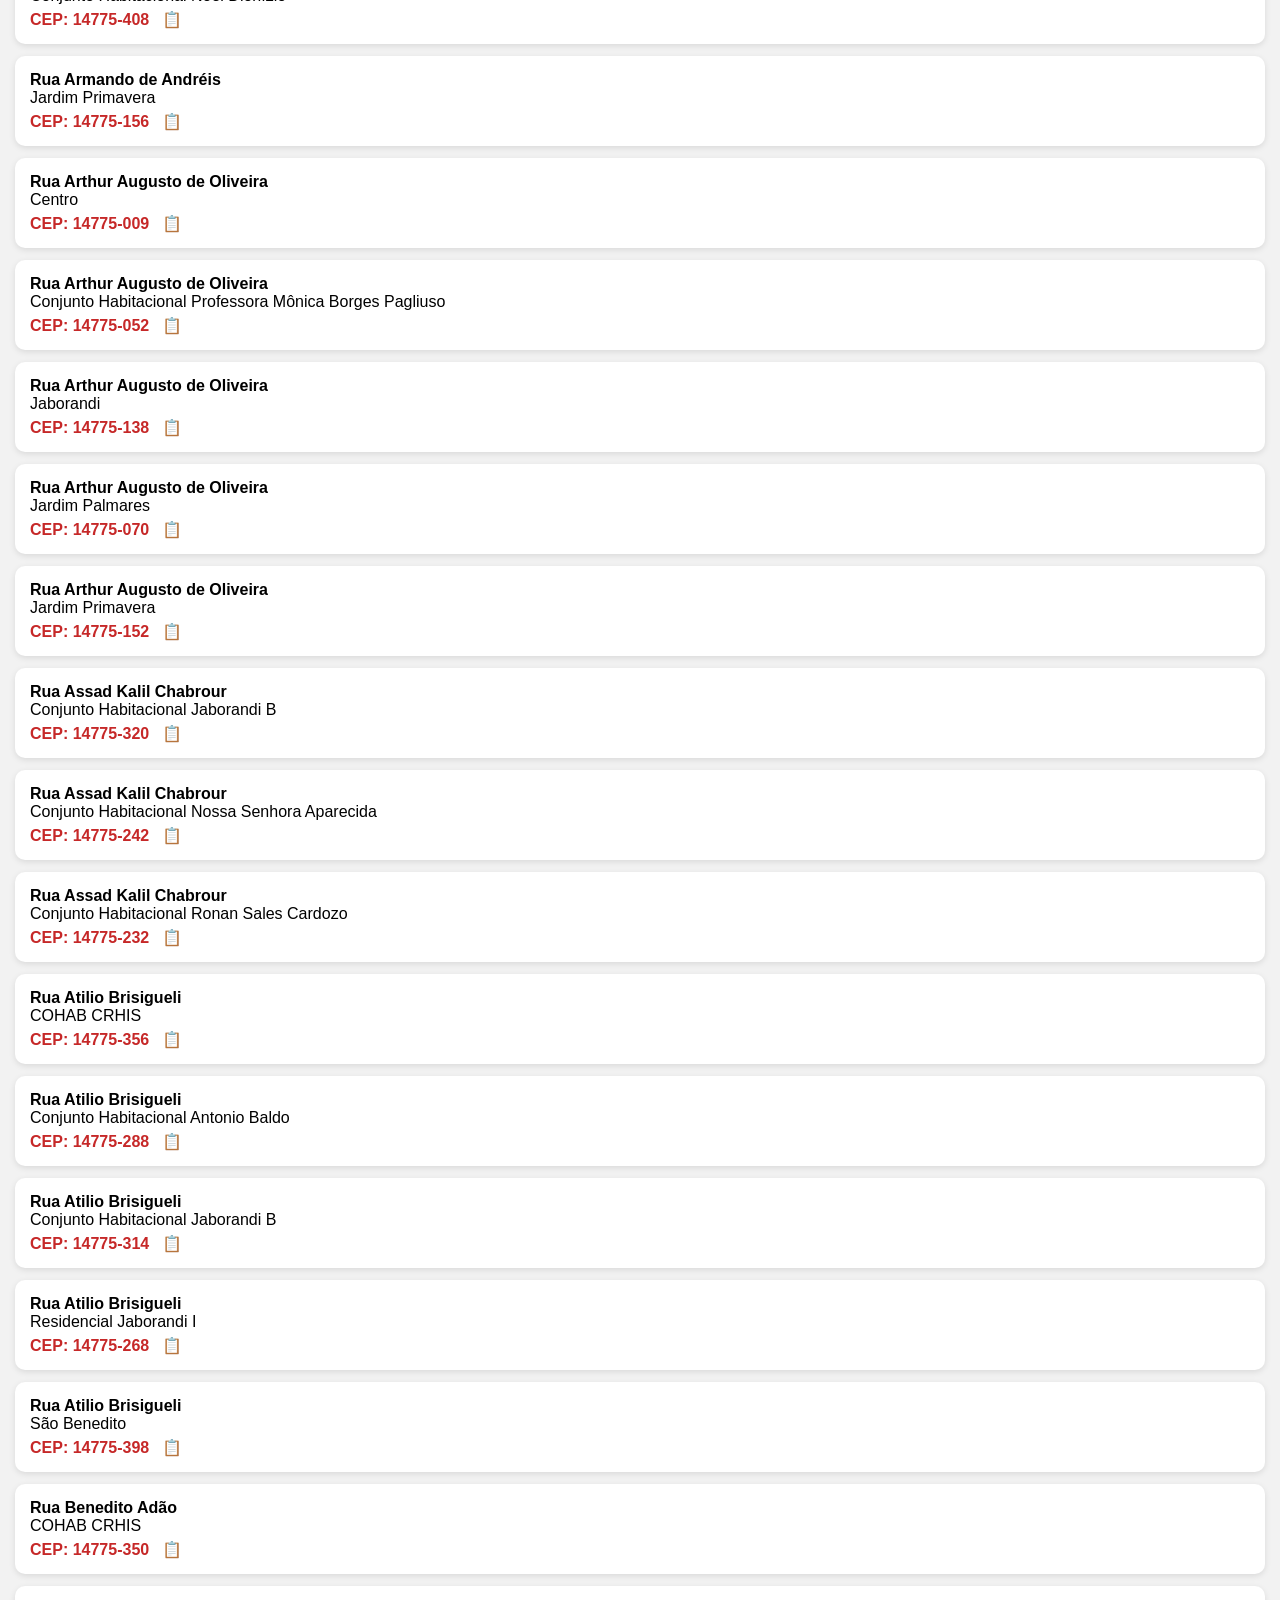
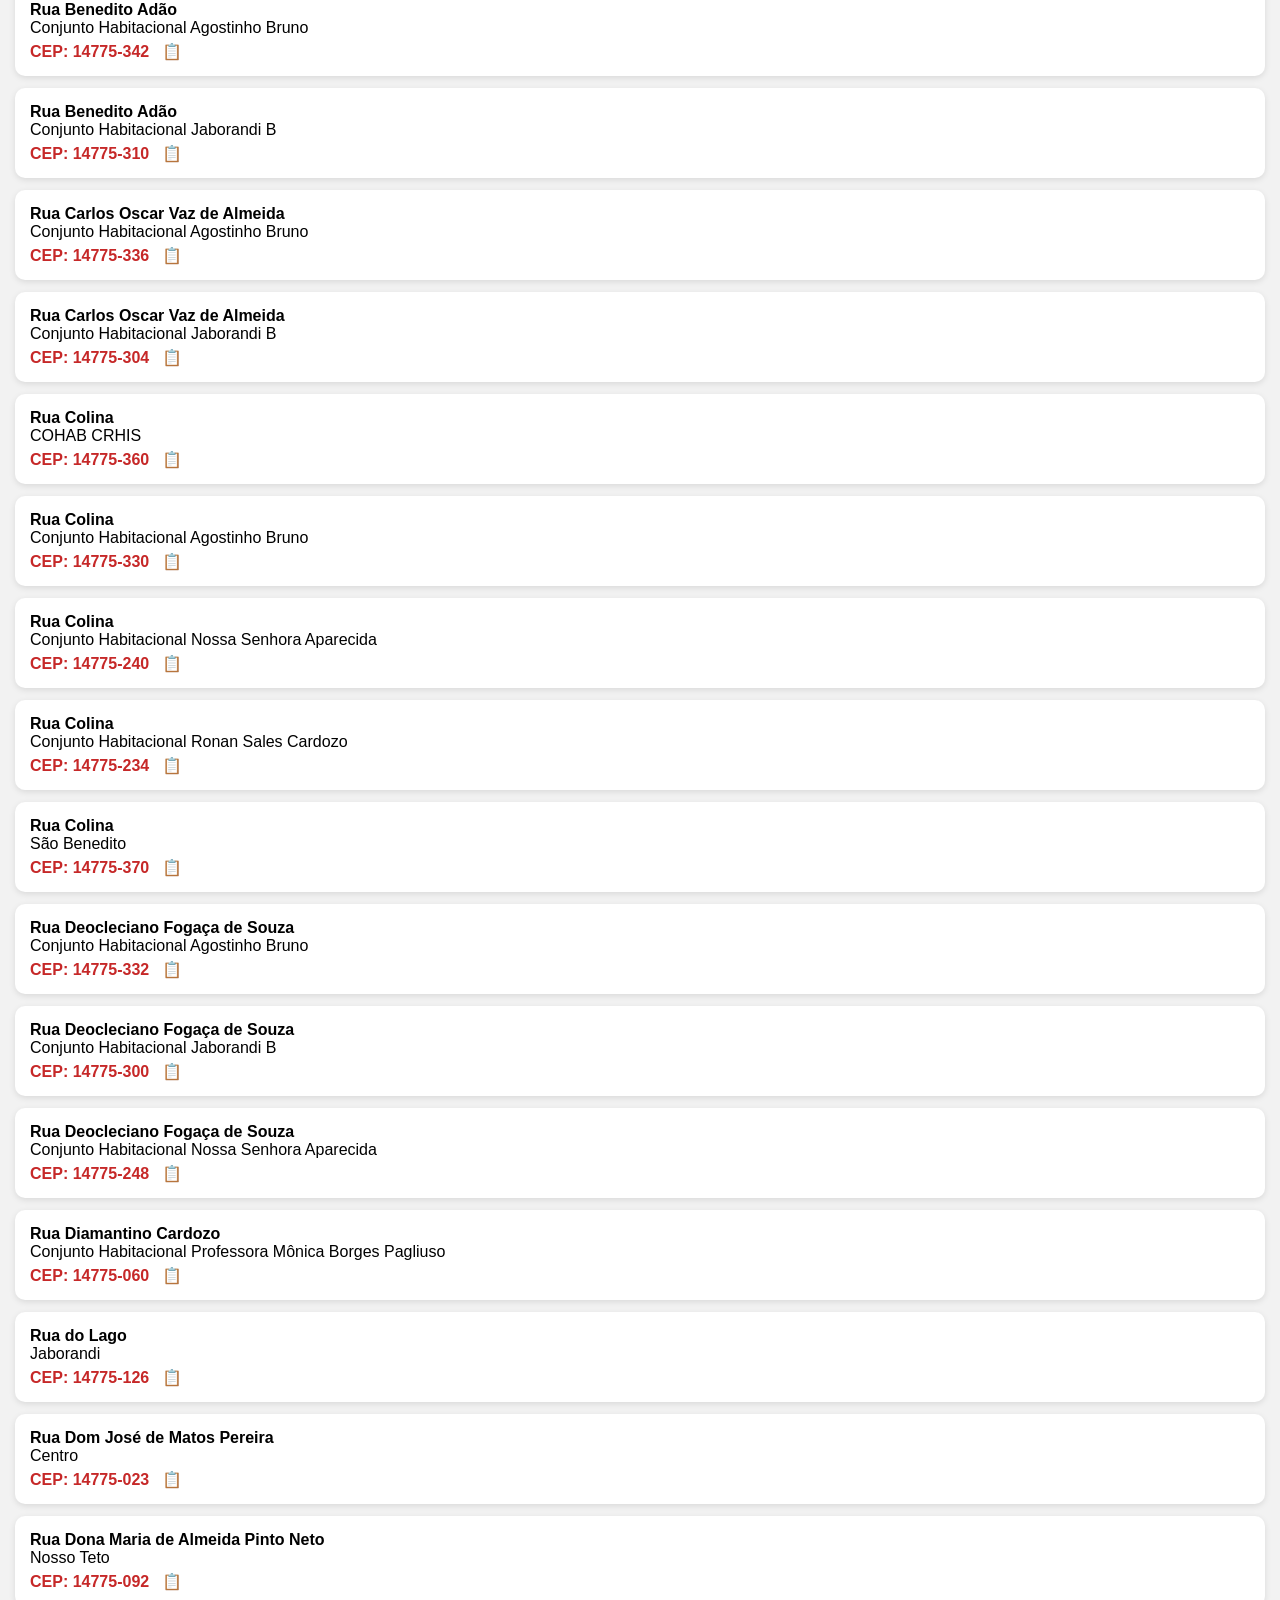
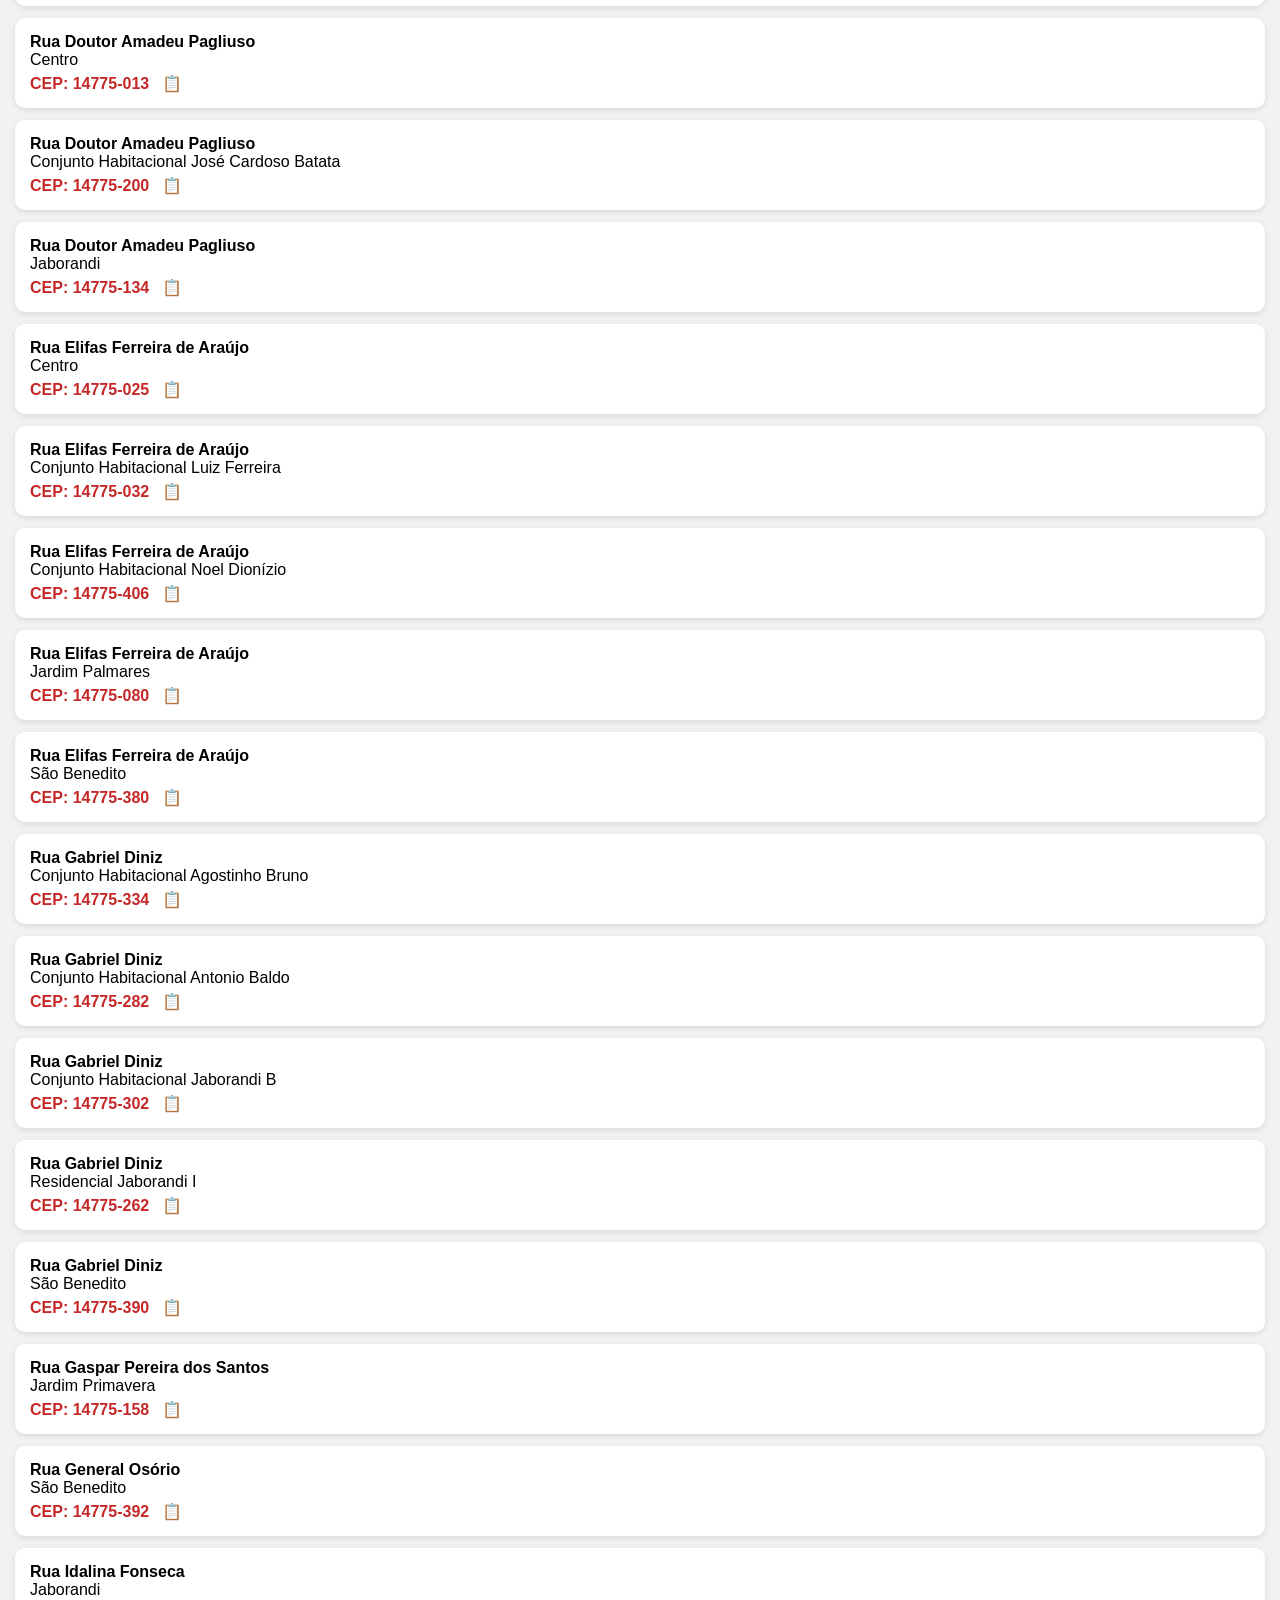
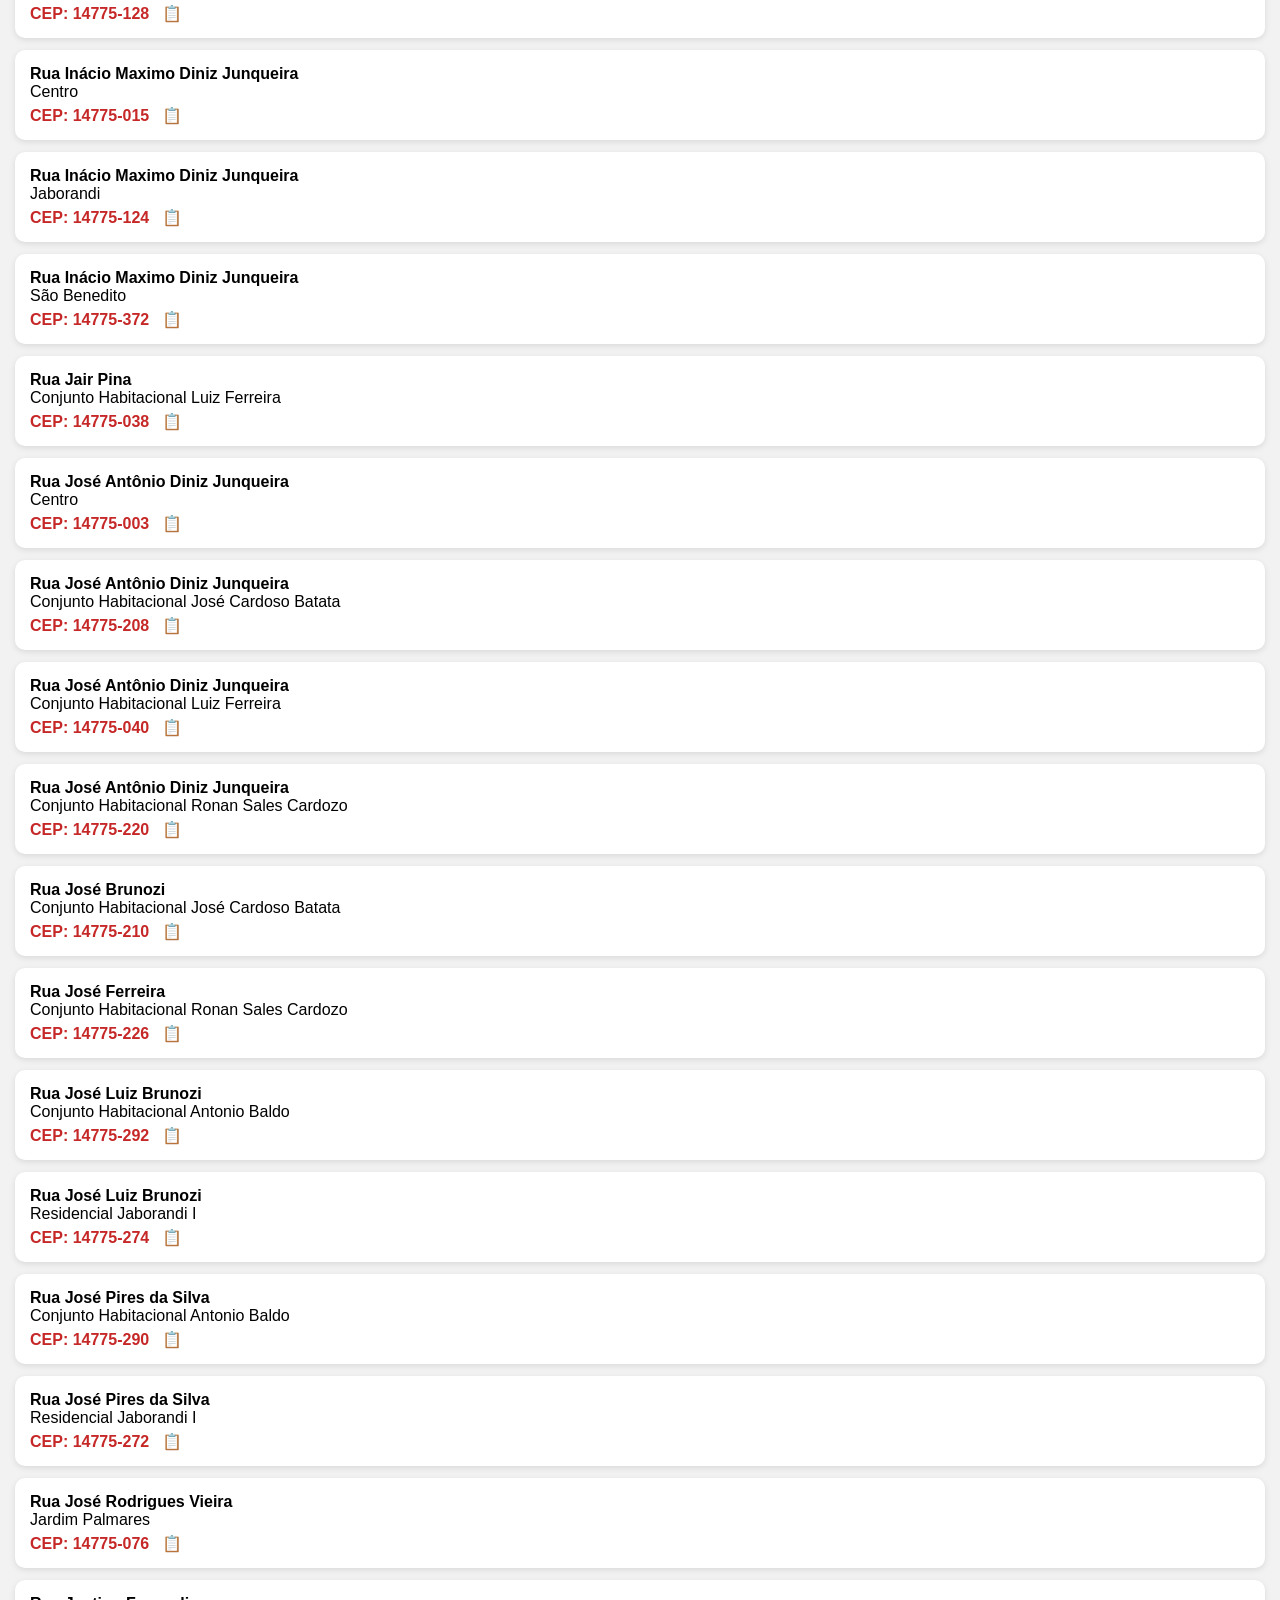
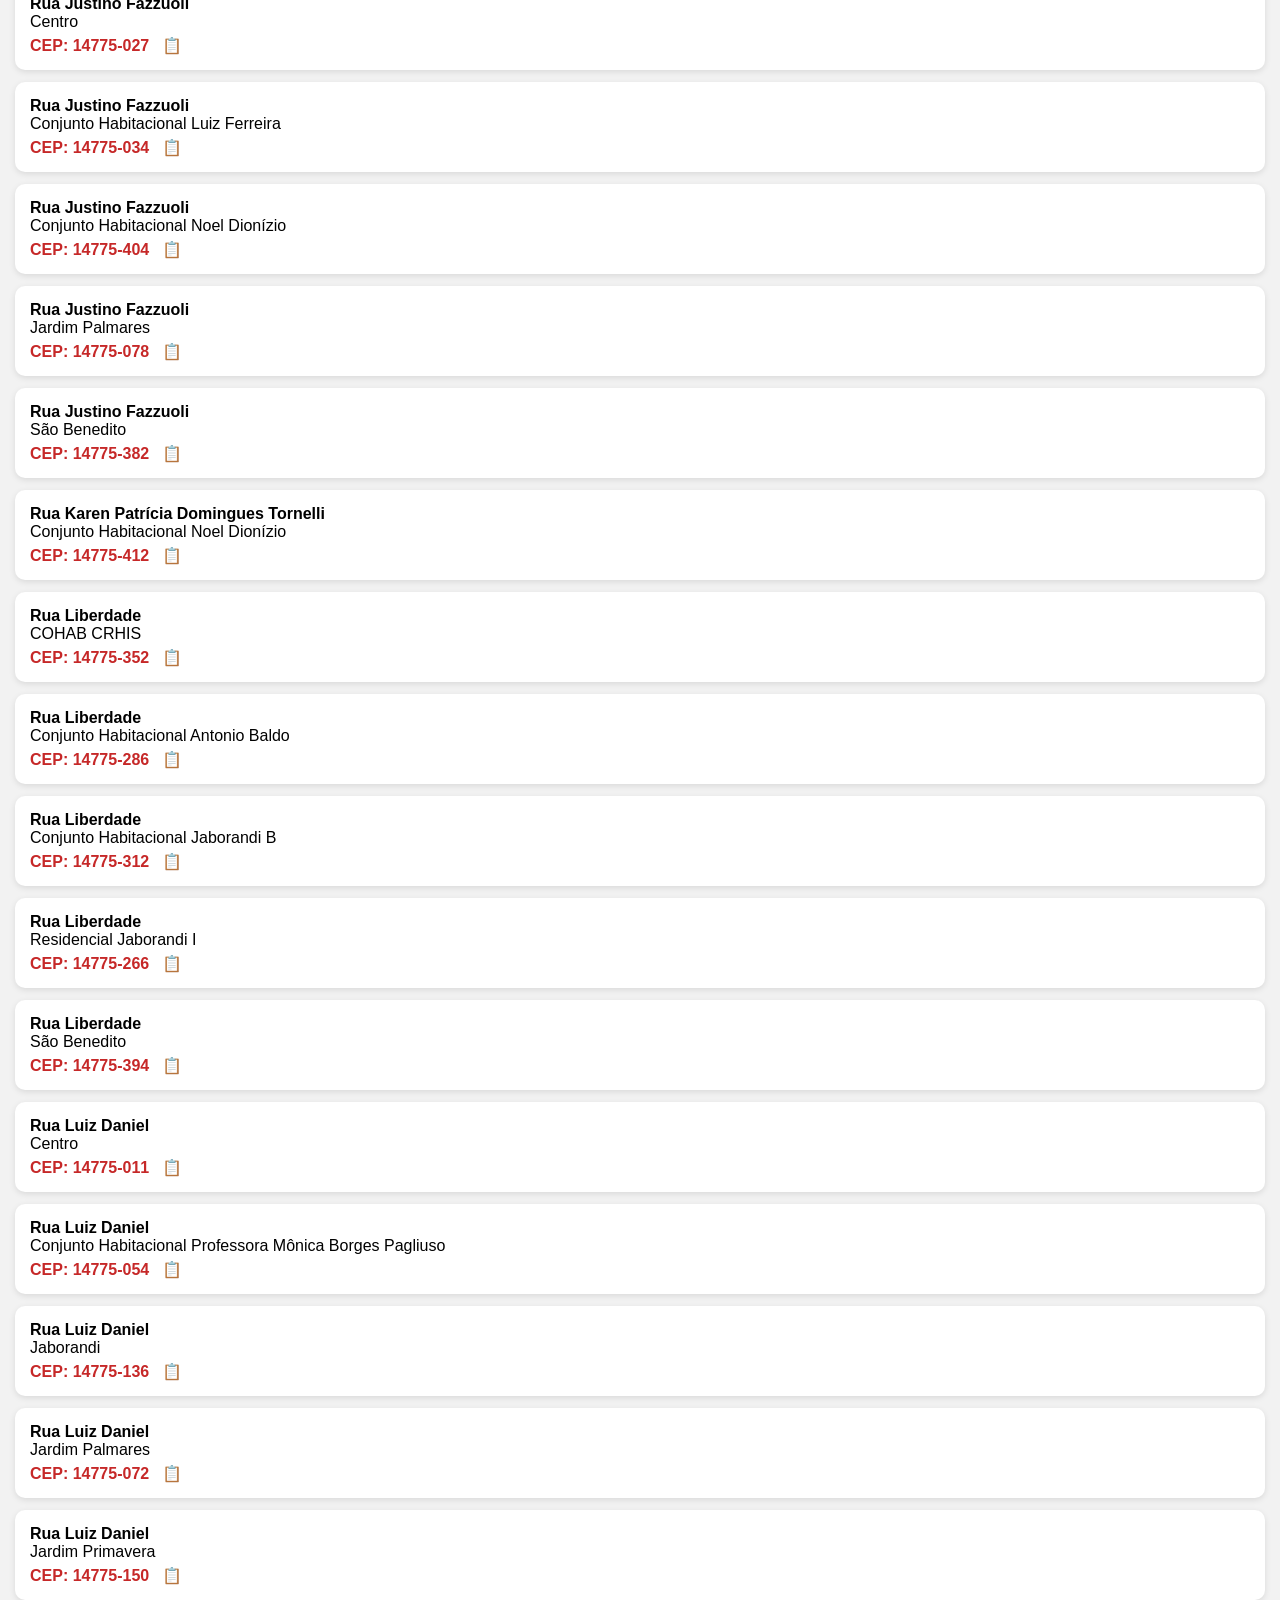
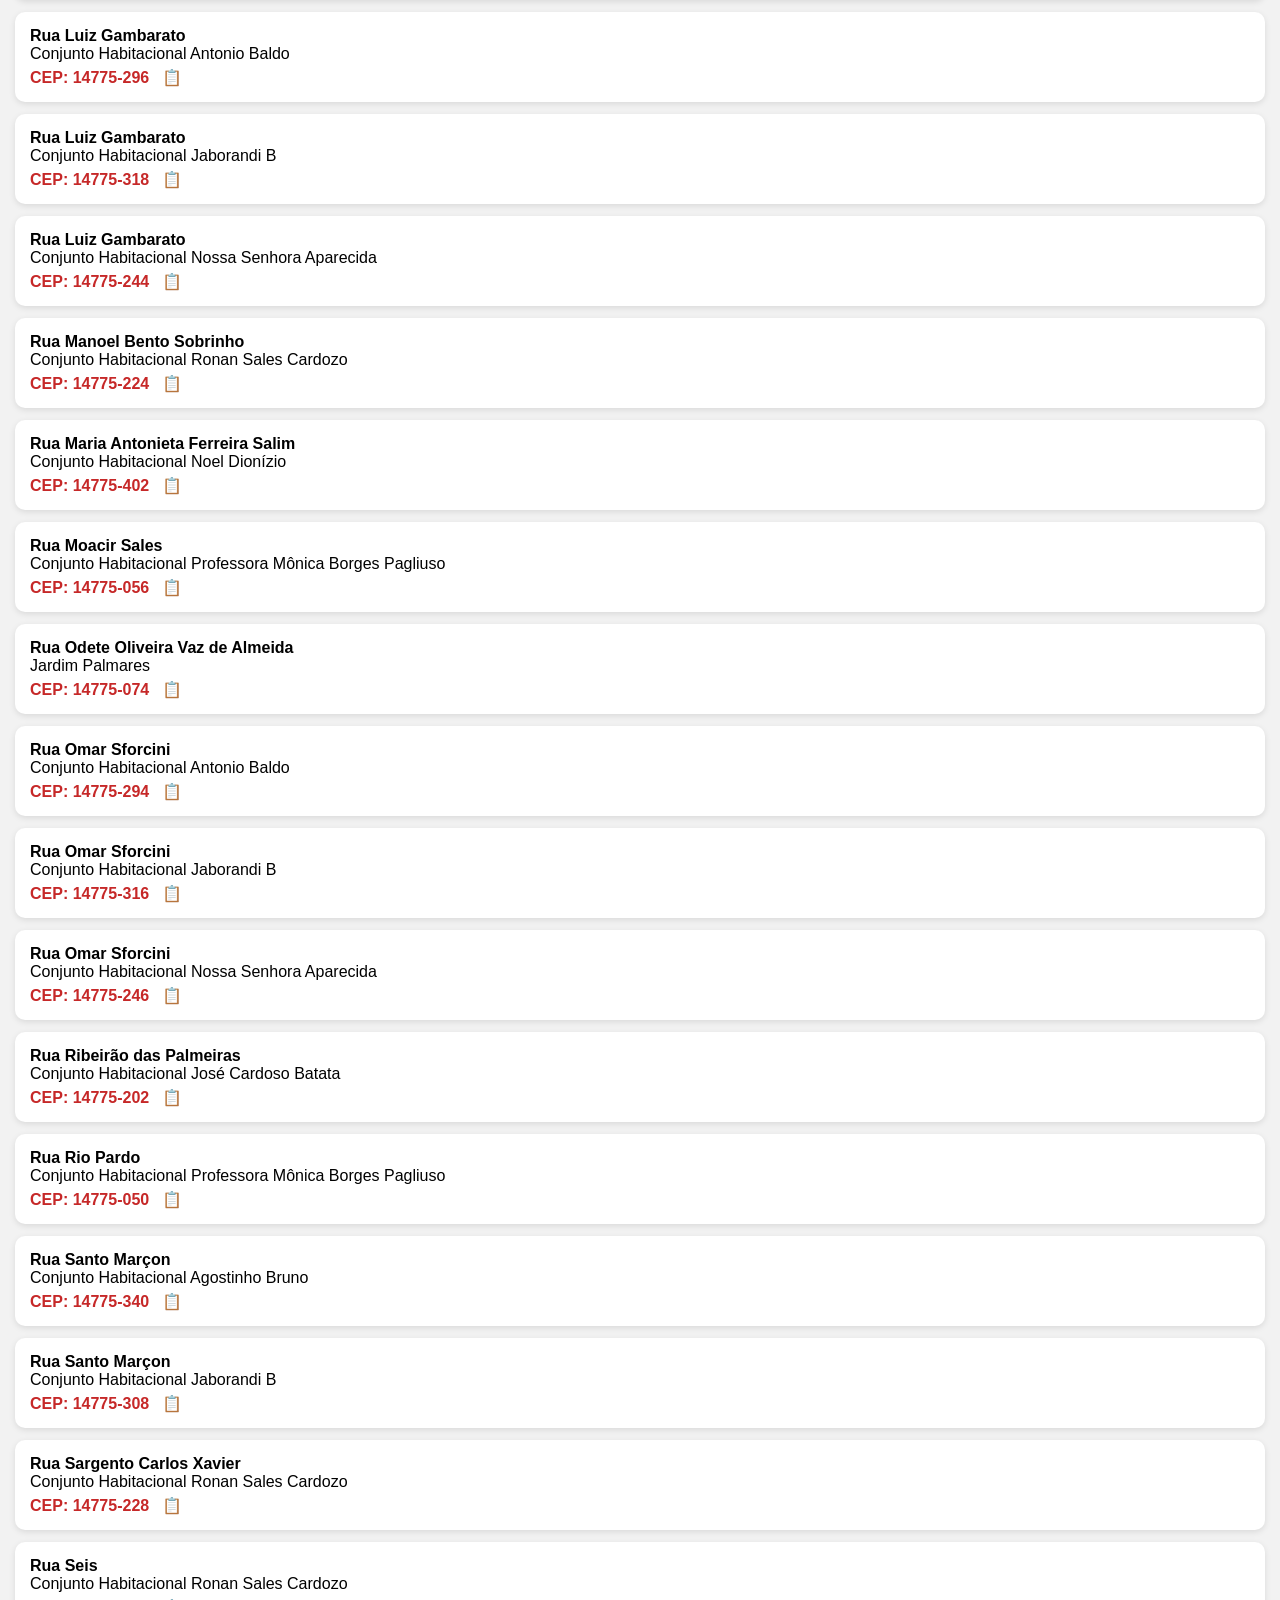
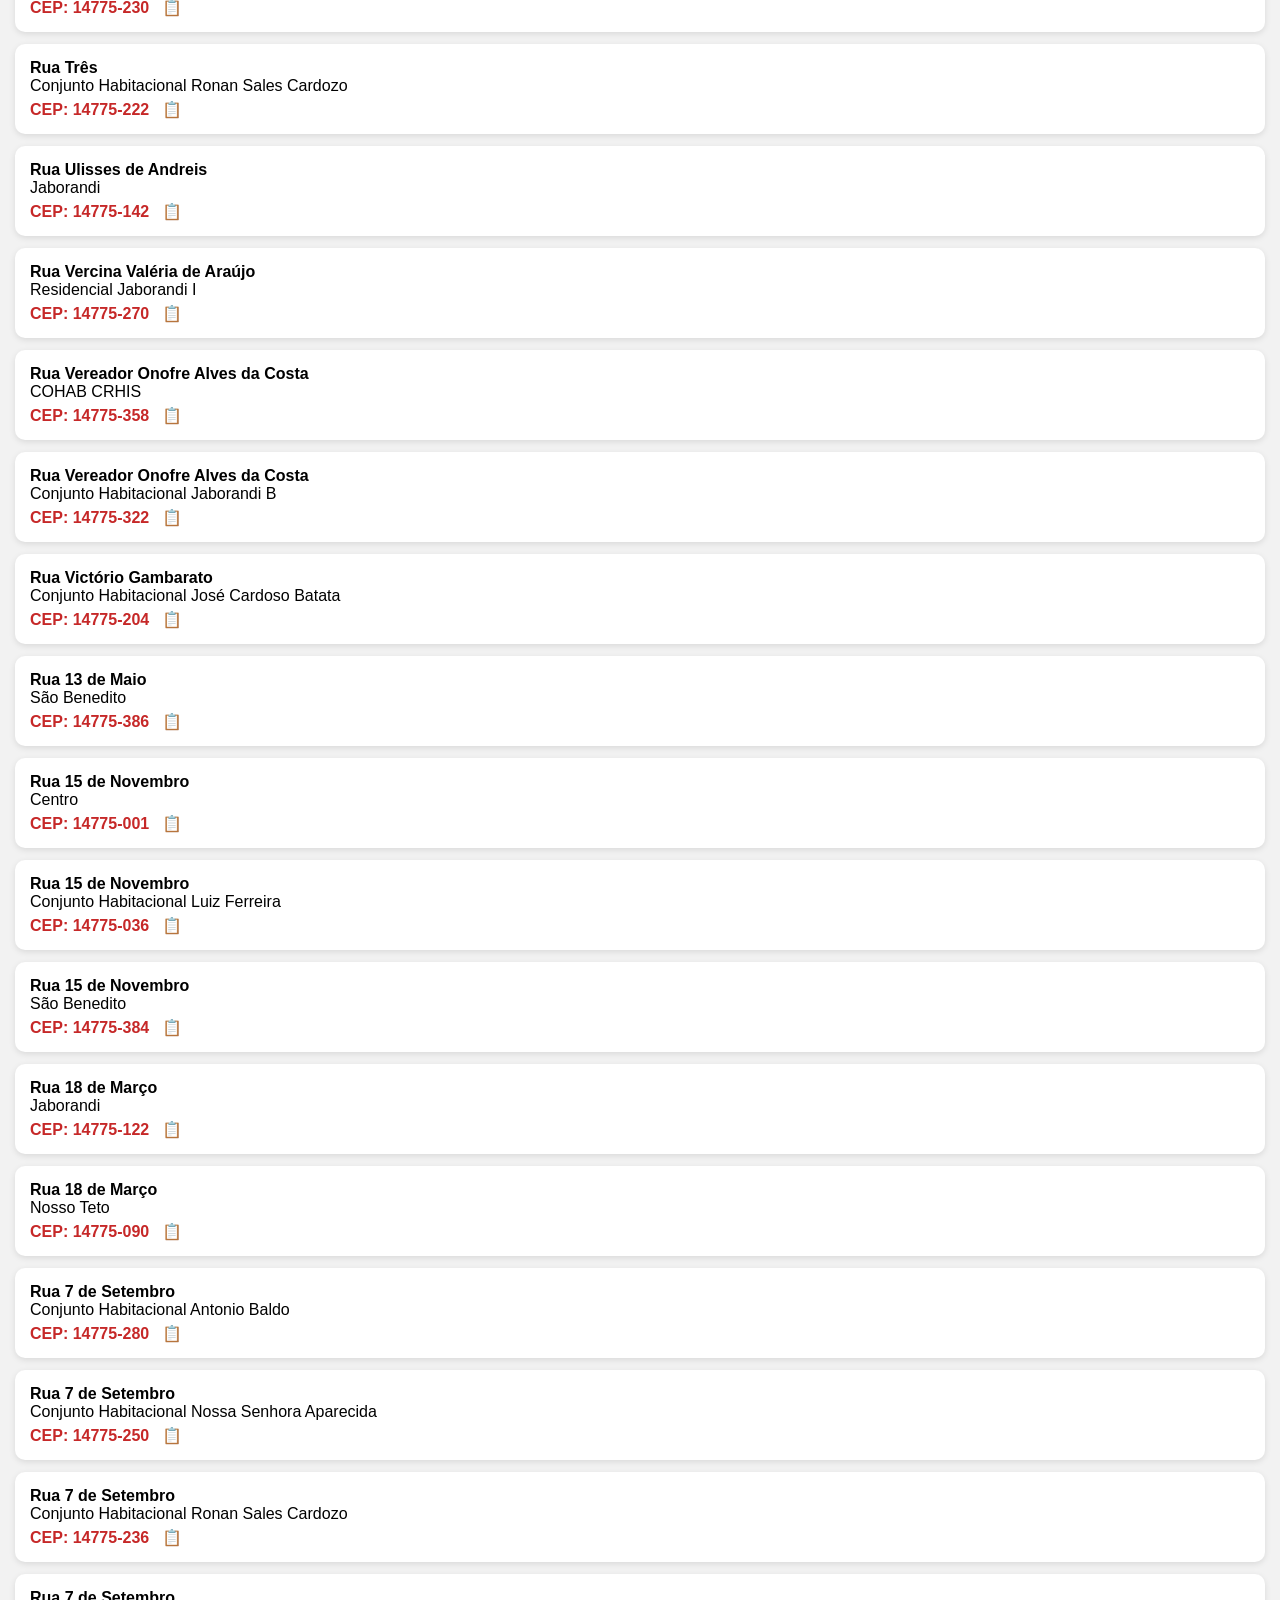
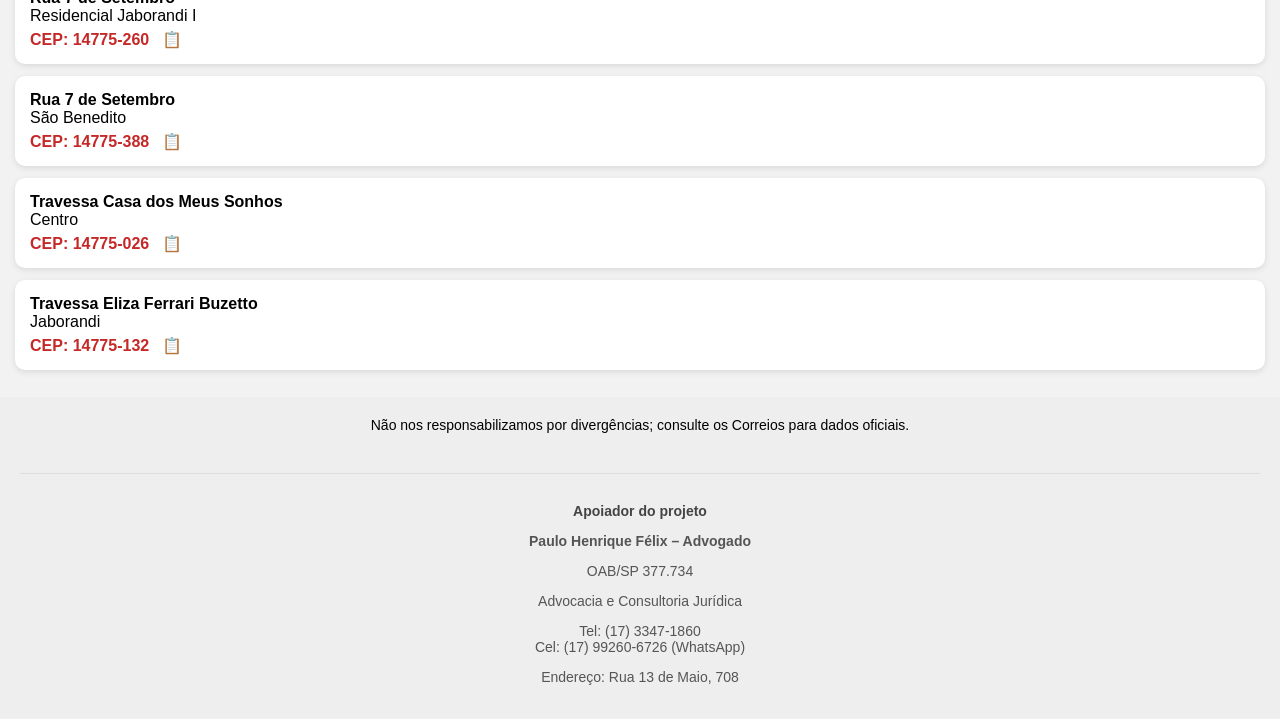
==== commit a66ffbf2: "Add lawyer support section to footer" ====
--- a/index.html
+++ b/index.html
@@ -141,6 +141,46 @@
 
 <footer>
 Não nos responsabilizamos por divergências; consulte os Correios para dados oficiais.
+<p></p>
+<section class="apoio-advogado">
+  <h3>Apoiador do projeto</h3>
+
+  <p><strong>Paulo Henrique Félix – Advogado</strong></p>
+  <p>OAB/SP 377.734</p>
+  <p>Advocacia e Consultoria Jurídica</p>
+
+  <p>
+    Tel: <a href="tel:+551733471860">(17) 3347-1860</a><br>
+    Cel: <a href="tel:+5517992606726">(17) 99260-6726</a> 
+    (<a href="https://wa.me/5517992606726" target="_blank" rel="noopener">WhatsApp</a>)
+  </p>
+
+  <p>Endereço: Rua 13 de Maio, 708</p>
+</section>
+
+<style>
+  .apoio-advogado {
+    margin-top: 40px;
+    padding-top: 15px;
+    border-top: 1px solid #ddd;
+    font-family: Arial, sans-serif;
+    font-size: 14px;
+    color: #555;
+  }
+  .apoio-advogado h3 {
+    font-size: 14px;
+    font-weight: bold;
+    margin-bottom: 10px;
+    color: #444;
+  }
+  .apoio-advogado a {
+    color: #555;
+    text-decoration: none;
+  }
+  .apoio-advogado a:hover {
+    text-decoration: underline;
+  }
+</style>
 </footer>
 
 <script>
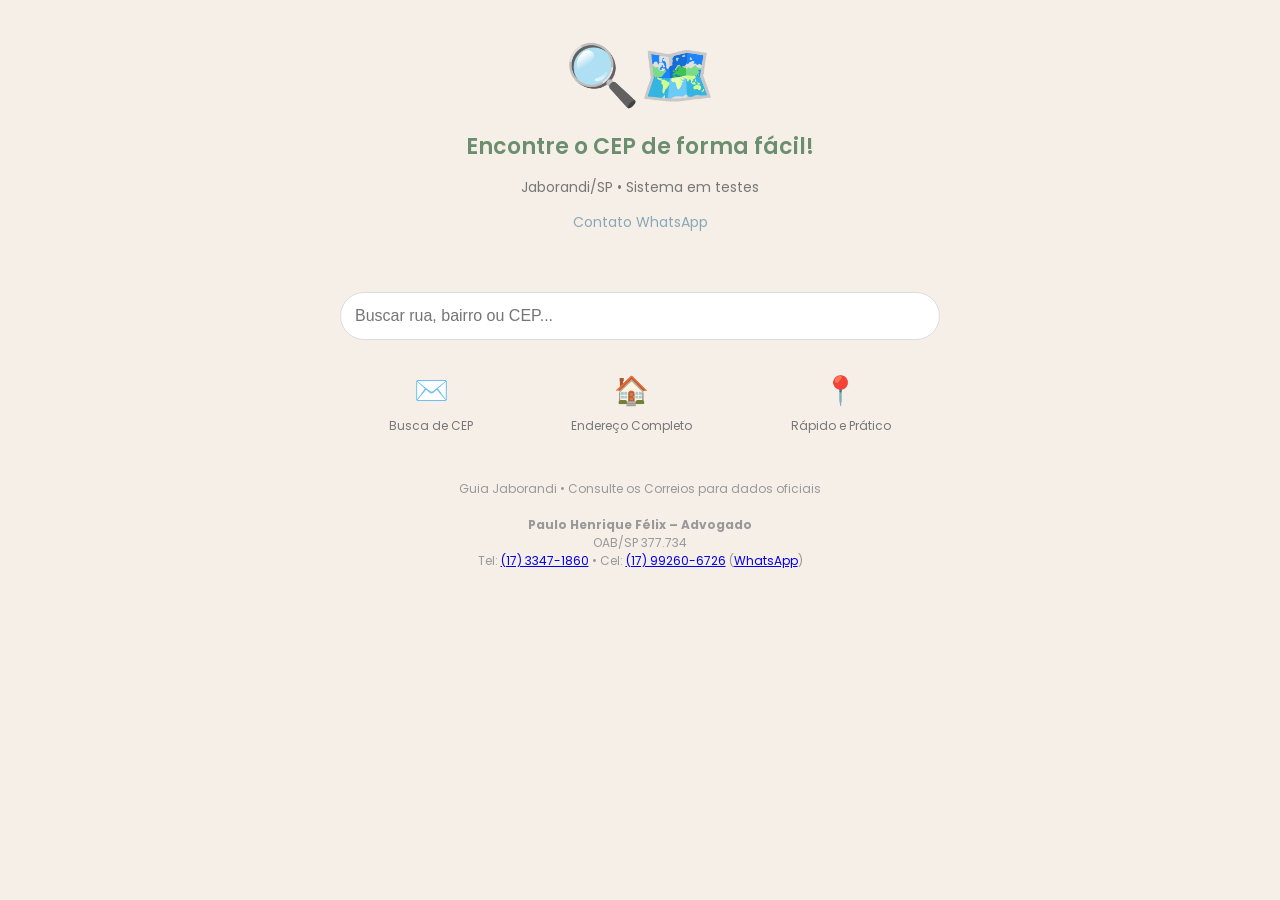
==== commit 0ad0eade: "Rename index2.html to index.html" ====
--- a/index.html
+++ b/index.html
@@ -1,130 +1,165 @@
 <!DOCTYPE html>
 <html lang="pt-br">
 <head>
+
 <script async src="https://www.googletagmanager.com/gtag/js?id=G-09B2K29XXV"></script>
 <script>
-  window.dataLayer = window.dataLayer || [];
-  function gtag(){dataLayer.push(arguments);}
-  gtag('js', new Date());
-  gtag('config', 'G-09B2K29XXV');
+window.dataLayer = window.dataLayer || [];
+function gtag(){dataLayer.push(arguments);}
+gtag('js', new Date());
+gtag('config', 'G-09B2K29XXV');
 </script>
 
 <script async src="https://pagead2.googlesyndication.com/pagead/js/adsbygoogle.js?client=ca-pub-6493068451182223"
-     crossorigin="anonymous"></script>
+crossorigin="anonymous"></script>
 
 <meta charset="UTF-8">
 <meta name="viewport" content="width=device-width, initial-scale=1.0">
 <title>Guia Jaborandi - CEPs</title>
 
+<link href="https://fonts.googleapis.com/css2?family=Poppins:wght@300;500;700&display=swap" rel="stylesheet">
+
 <style>
+
 body{
     margin:0;
-    font-family: Arial, Helvetica, sans-serif;
-    background:#f2f2f2;
-}
-
+    font-family:Poppins, sans-serif;
+    background:#f6efe8;
+    color:#555;
+}
+
+/* ===== HERO ===== */
 header{
-    background:#c62828;
-    color:white;
-    padding:15px;
     text-align:center;
-    font-size:20px;
-    font-weight:bold;
-}
-
-.subtitulo{
+    padding:30px 15px 10px;
+}
+
+.logo-icon{
+    font-size:60px;
+}
+
+header h1{
+    font-size:22px;
+    font-weight:600;
+    color:#6b8e6e;
+    margin:10px 0;
+}
+
+header p{
     font-size:14px;
-    font-weight:normal;
-}
-
+    color:#777;
+}
+
+header a{
+    color:#8aa8b8;
+    text-decoration:none;
+}
+
+/* ===== SEARCH ===== */
 .container{
+    max-width:600px;
+    margin:auto;
     padding:15px;
 }
 
 .search-box{
     display:flex;
-    margin-bottom:10px;
+    margin:20px 0;
 }
 
 .search-box input{
     flex:1;
-    padding:12px;
-    border-radius:8px;
-    border:1px solid #ccc;
+    padding:14px;
+    border-radius:30px;
+    border:1px solid #ddd;
     font-size:16px;
-}
-
+    outline:none;
+}
+
+/* ===== RESULTADOS ===== */
 .result-count{
-    font-size:14px;
+    font-size:13px;
+    color:#888;
     margin-bottom:10px;
-    color:#555;
 }
 
 .card{
     background:white;
-    padding:15px;
-    border-radius:10px;
+    padding:14px;
+    border-radius:16px;
     margin-bottom:12px;
-    box-shadow:0 2px 6px rgba(0,0,0,0.1);
+    box-shadow:0 3px 10px rgba(0,0,0,0.05);
 }
 
 .cep{
-    font-weight:bold;
-    color:#c62828;
-    margin-top:5px;
+    font-weight:600;
+    color:#e58c6f;
+    margin-top:6px;
 }
 
 .highlight{
-    background:#ffeb3b;
-    padding:0;
-    border-radius:3px;
-}
-
-/* ===== NOVOS ESTILOS ===== */
+    background:#fff1c1;
+    padding:2px 4px;
+    border-radius:4px;
+}
+
 .copy-btn{
     cursor:pointer;
-    margin-left:8px;
-    font-size:16px;
-}
-
-.copy-btn:hover{
-    color:black;
-}
-
+    margin-left:6px;
+}
+
+/* ===== ICON FEATURES ===== */
+.features{
+    display:flex;
+    justify-content:space-around;
+    margin:30px 0 10px;
+    text-align:center;
+    font-size:12px;
+}
+
+.feature-item{
+    color:#777;
+}
+
+.feature-item span{
+    font-size:28px;
+    display:block;
+    margin-bottom:5px;
+}
+
+/* ===== FOOTER ===== */
 footer{
     text-align:center;
     padding:20px;
-    font-size:14px;
-    background:#eeeeee;
-}
-
+    font-size:12px;
+    color:#999;
+}
+
+/* ===== TOAST ===== */
 #toast{
     position:fixed;
     bottom:20px;
     left:50%;
     transform:translateX(-50%);
-    background:#333;
+    background:#6b8e6e;
     color:white;
     padding:10px 16px;
     border-radius:20px;
-    font-size:14px;
+    font-size:13px;
     opacity:0;
     pointer-events:none;
-    transition:opacity 0.4s, bottom 0.4s;
-    z-index:9999;
-}
-  
+    transition:0.3s;
+}
 </style>
 </head>
 
 <body>
 
 <header>
-GUIA JABORANDI
-<div class="subtitulo">
-CEPs de Jaborandi/SP<br>(em fase de testes)<br>
-<a href="https://wa.me/5517997023603" style="color:white;">Contato WhatsApp: 99702-3603</a>
-</div>
+<div class="logo-icon">🔍🗺️</div>
+<h1>Encontre o CEP de forma fácil!</h1>
+<p>Jaborandi/SP • Sistema em testes</p>
+<p><a href="https://wa.me/5517997023603">Contato WhatsApp</a></p>
 </header>
 
 <div class="container">
@@ -134,57 +169,28 @@
 </div>
 
 <div class="result-count" id="contador"></div>
-
 <div id="results"></div>
 
+<div class="features">
+  <div class="feature-item"><span>✉️</span>Busca de CEP</div>
+  <div class="feature-item"><span>🏠</span>Endereço Completo</div>
+  <div class="feature-item"><span>📍</span>Rápido e Prático</div>
 </div>
 
+</div>
+
 <footer>
-Não nos responsabilizamos por divergências; consulte os Correios para dados oficiais.
-<p></p>
-<section class="apoio-advogado">
-  <h3>Apoiador do projeto</h3>
-
-  <p><strong>Paulo Henrique Félix – Advogado</strong></p>
-  <p>OAB/SP 377.734</p>
-  <p>Advocacia e Consultoria Jurídica</p>
-
-  <p>
-    Tel: <a href="tel:+551733471860">(17) 3347-1860</a><br>
-    Cel: <a href="tel:+5517992606726">(17) 99260-6726</a> 
-    (<a href="https://wa.me/5517992606726" target="_blank" rel="noopener">WhatsApp</a>)
-  </p>
-
-  <p>Endereço: Rua 13 de Maio, 708</p>
-</section>
-
-<style>
-  .apoio-advogado {
-    margin-top: 40px;
-    padding-top: 15px;
-    border-top: 1px solid #ddd;
-    font-family: Arial, sans-serif;
-    font-size: 14px;
-    color: #555;
-  }
-  .apoio-advogado h3 {
-    font-size: 14px;
-    font-weight: bold;
-    margin-bottom: 10px;
-    color: #444;
-  }
-  .apoio-advogado a {
-    color: #555;
-    text-decoration: none;
-  }
-  .apoio-advogado a:hover {
-    text-decoration: underline;
-  }
-</style>
+Guia Jaborandi • Consulte os Correios para dados oficiais
+<br><br>
+
+<strong>Paulo Henrique Félix – Advogado</strong><br>
+OAB/SP 377.734<br>
+Tel: <a href="tel:+551733471860">(17) 3347-1860</a> • 
+Cel: <a href="tel:+5517992606726">(17) 99260-6726</a> 
+(<a href="https://wa.me/5517992606726">WhatsApp</a>)
 </footer>
 
 <script>
-
 // ================= NORMALIZAR =================
 function normalizar(texto){
     return texto.toLowerCase().normalize("NFD").replace(/[\u0300-\u036f]/g, "");
@@ -193,70 +199,44 @@
 // ================= DESTACAR =================
 function destacar(textoOriginal, termoBusca){
     if(!termoBusca) return textoOriginal;
-
     const textoNormalizado = normalizar(textoOriginal);
-    const palavras = normalizar(termoBusca).split(" ").filter(p => p.length > 0);
+    const palavras = normalizar(termoBusca).split(" ").filter(p=>p.length);
     let marcacoes = [];
-
-    palavras.forEach(p => {
-        let i = 0;
-        while(true){
-            let idx = textoNormalizado.indexOf(p, i);
-            if(idx === -1) break;
-            marcacoes.push({inicio: idx, fim: idx + p.length});
-            i = idx + p.length;
+    palavras.forEach(p=>{
+        let i=0;
+        while((idx=textoNormalizado.indexOf(p,i))!=-1){
+            marcacoes.push({inicio:idx,fim:idx+p.length});
+            i=idx+p.length;
         }
     });
-
     if(!marcacoes.length) return textoOriginal;
-
-    marcacoes.sort((a,b)=>a.inicio-b.inicio || b.fim-a.fim);
-    let mesclado = [];
-    let atual = marcacoes[0];
-
-    for(let i=1;i<marcacoes.length;i++){
-        let p = marcacoes[i];
-        if(p.inicio <= atual.fim){
-            atual.fim = Math.max(atual.fim, p.fim);
-        } else {
-            mesclado.push(atual);
-            atual = p;
-        }
-    }
-    mesclado.push(atual);
-
-    let resultado = "";
-    let ultimo = 0;
-    mesclado.forEach(m=>{
-        resultado += textoOriginal.slice(ultimo, m.inicio);
-        resultado += `<span class="highlight">${textoOriginal.slice(m.inicio, m.fim)}</span>`;
-        ultimo = m.fim;
+    marcacoes.sort((a,b)=>a.inicio-b.inicio);
+    let res="",ultimo=0;
+    marcacoes.forEach(m=>{
+        res+=textoOriginal.slice(ultimo,m.inicio);
+        res+=`<span class="highlight">${textoOriginal.slice(m.inicio,m.fim)}</span>`;
+        ultimo=m.fim;
     });
-    resultado += textoOriginal.slice(ultimo);
-    return resultado;
-}
-
-// ================= FUNÇÕES EXTRA =================
+    res+=textoOriginal.slice(ultimo);
+    return res;
+}
+
+// ================= TOAST =================
 function copiarCEP(cep){
     navigator.clipboard.writeText(cep).then(()=>{
-        mostrarToast("CEP copiado: " + cep);
+        mostrarToast("CEP copiado: "+cep);
     });
 }
-
 function mostrarToast(msg){
-    const toast = document.getElementById("toast");
-    toast.innerText = msg;
-    toast.style.opacity = "1";
-    toast.style.bottom = "40px";
-
-    setTimeout(()=>{
-        toast.style.opacity = "0";
-        toast.style.bottom = "20px";
-    }, 2000); // 2 segundos
-}
-  
-// ================= DADOS =================
+    const toast=document.getElementById("toast");
+    toast.innerText=msg;
+    toast.style.opacity="1";
+    setTimeout(()=>toast.style.opacity="0",2000);
+}
+
+// ===== DADOS (SEU ARRAY CONTINUA IGUAL) =====
 const dados = [
+  const dados = [
 {logradouro:"Avenida Jaime Nicolau Martins", bairro:"Centro", cep:"14775-021"},
 {logradouro:"Avenida Jaime Nicolau Martins", bairro:"Conjunto Habitacional Luiz Ferreira", cep:"14775-030"},
 {logradouro:"Avenida Jaime Nicolau Martins", bairro:"Conjunto Habitacional Noel Dionízio", cep:"14775-410"},
@@ -403,29 +383,23 @@
 ];
 
 // ================= RENDER =================
-const resultsDiv = document.getElementById("results");
-const contador = document.getElementById("contador");
-const searchInput = document.getElementById("search");
-
-function render(lista, termoBusca=""){
+const resultsDiv=document.getElementById("results");
+const contador=document.getElementById("contador");
+const searchInput=document.getElementById("search");
+
+function render(lista, termo=""){
     resultsDiv.innerHTML="";
-    contador.innerHTML = lista.length + " resultado(s) encontrado(s)";
-
+    contador.innerHTML=lista.length+" resultado(s)";
     lista.forEach(item=>{
-        const enderecoMapa = encodeURIComponent(item.logradouro + ", " + item.bairro + ", Jaborandi SP");
-
-        resultsDiv.innerHTML += `
+        resultsDiv.innerHTML+=`
         <div class="card">
-            <strong>${destacar(item.logradouro, termoBusca)}</strong><br>
-            ${destacar(item.bairro, termoBusca)}
-
+            <strong>${destacar(item.logradouro, termo)}</strong><br>
+            ${destacar(item.bairro, termo)}
             <div class="cep">
-                CEP: ${destacar(item.cep, termoBusca)}
+                CEP: ${destacar(item.cep, termo)}
                 <span class="copy-btn" onclick="copiarCEP('${item.cep}')">📋</span>
             </div>
-            
-        </div>
-        `;
+        </div>`;
     });
 }
 
@@ -433,19 +407,16 @@
 
 // ================= BUSCA =================
 searchInput.addEventListener("input", function(){
-    const termoOriginal = this.value.trim();
-    const termoNormalizado = normalizar(termoOriginal);
-    let palavras = termoNormalizado.split(" ").filter(p => p.length > 0);
-
-    const filtrado = dados.filter(item=>{
-        const texto = normalizar(item.logradouro + " " + item.bairro + " " + item.cep);
-        return palavras.every(p => texto.includes(p));
+    const termo=this.value.trim();
+    const palavras=normalizar(termo).split(" ").filter(p=>p);
+    const filtrado=dados.filter(item=>{
+        const texto=normalizar(item.logradouro+" "+item.bairro+" "+item.cep);
+        return palavras.every(p=>texto.includes(p));
     });
-
-    render(filtrado, termoOriginal);
+    render(filtrado, termo);
 });
-
 </script>
+
 <div id="toast"></div>
 </body>
-    </html>
+</html>
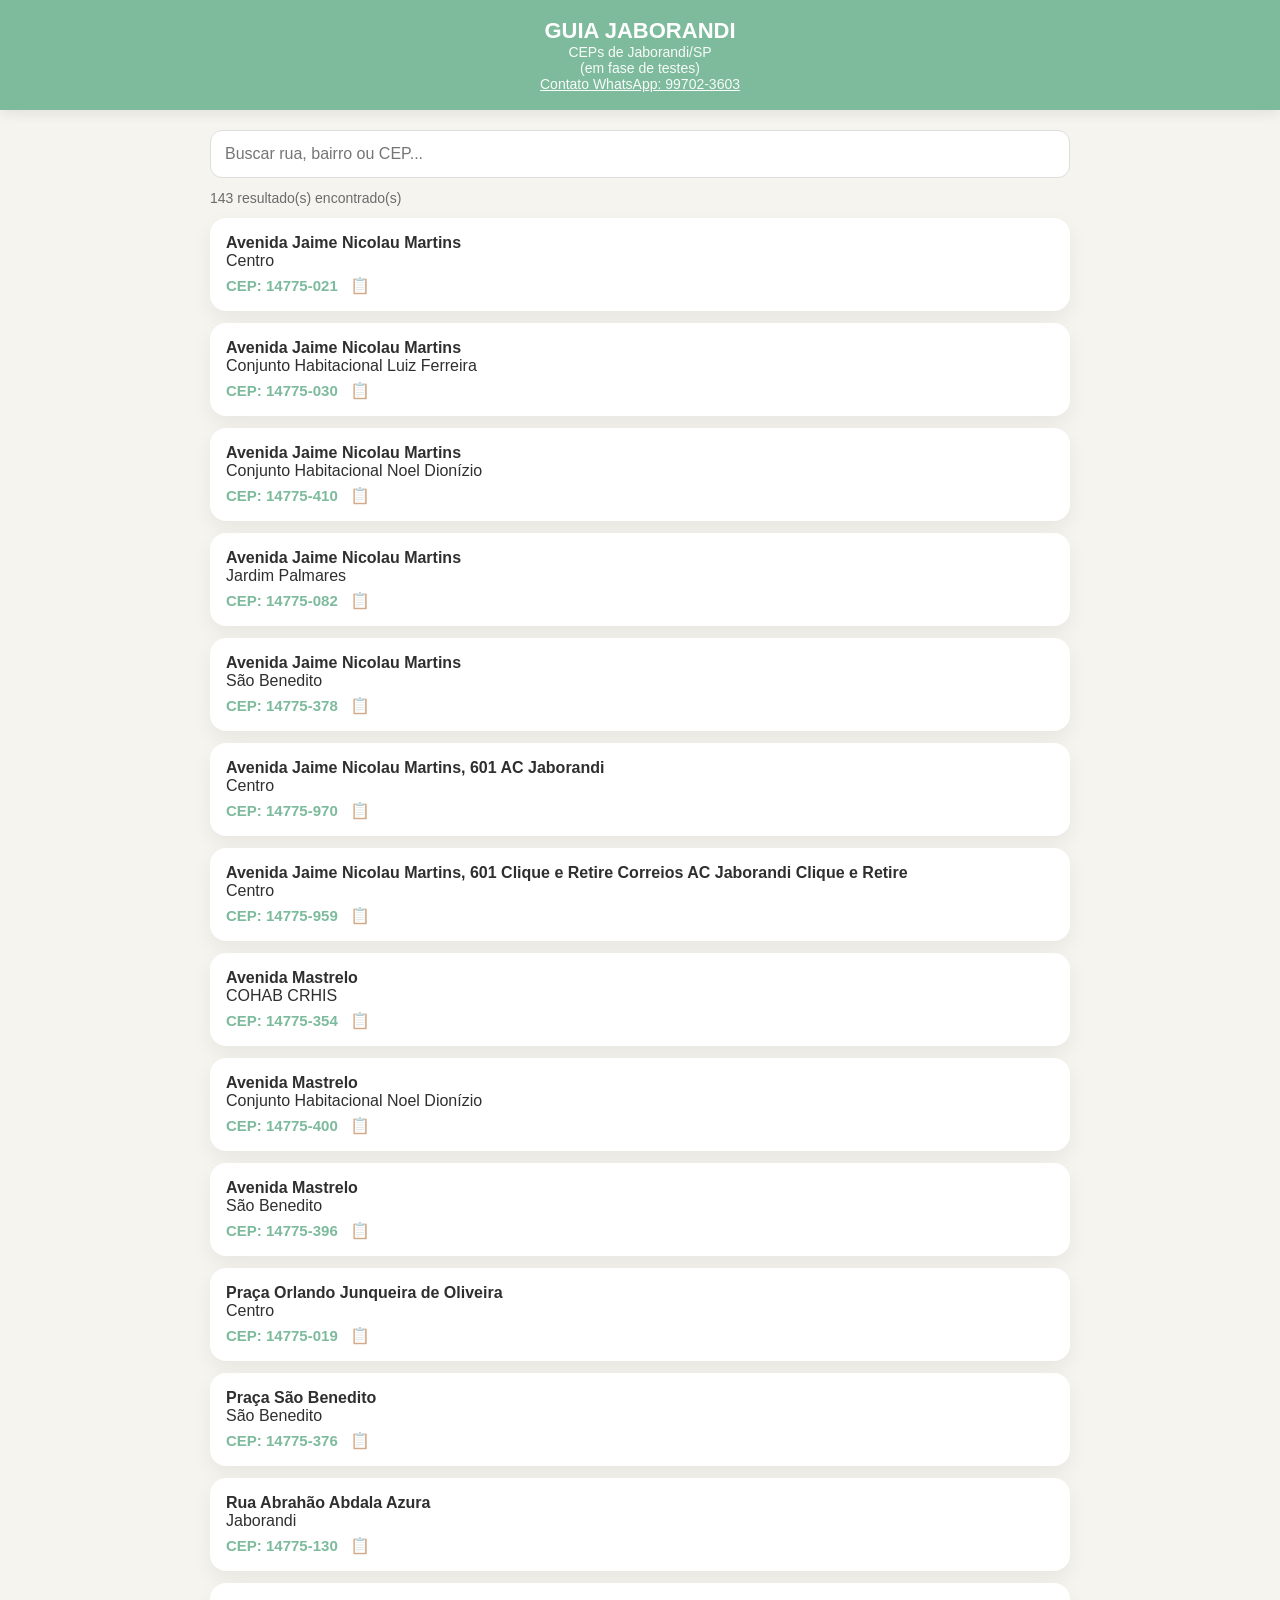
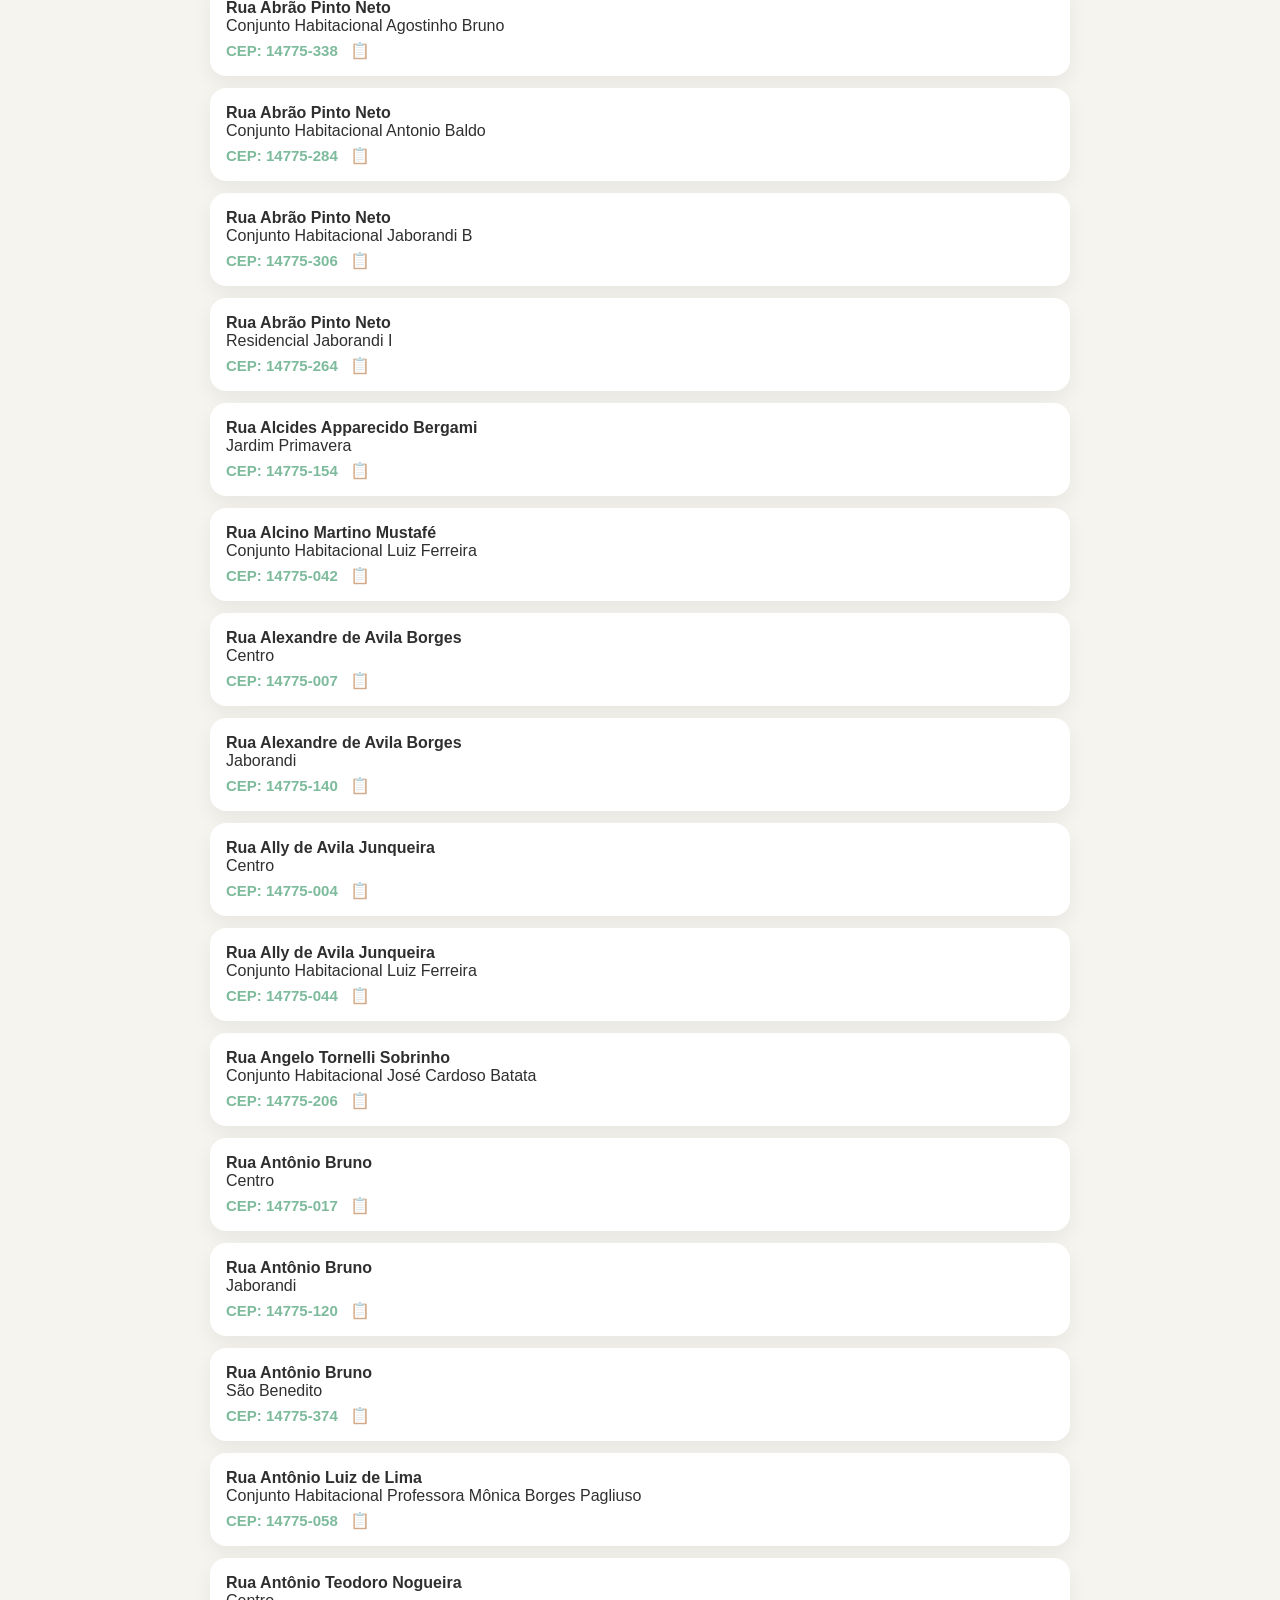
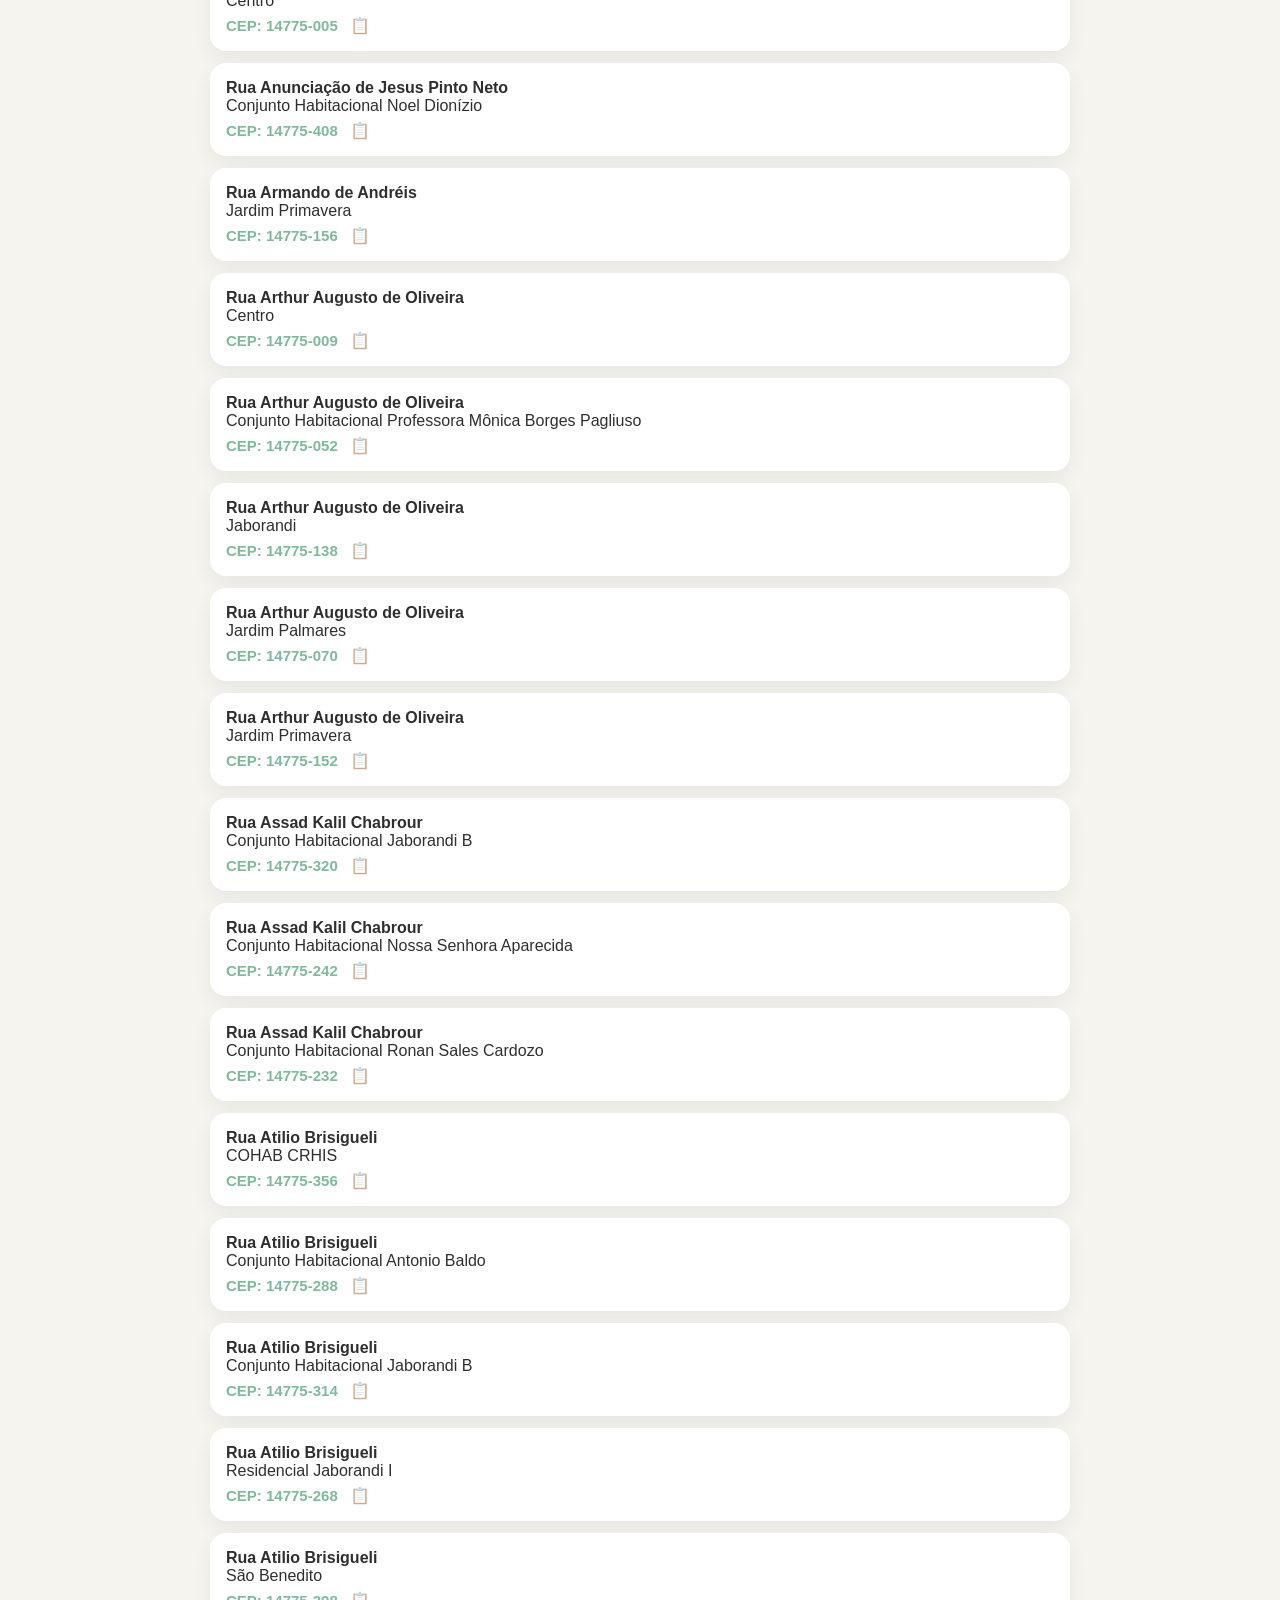
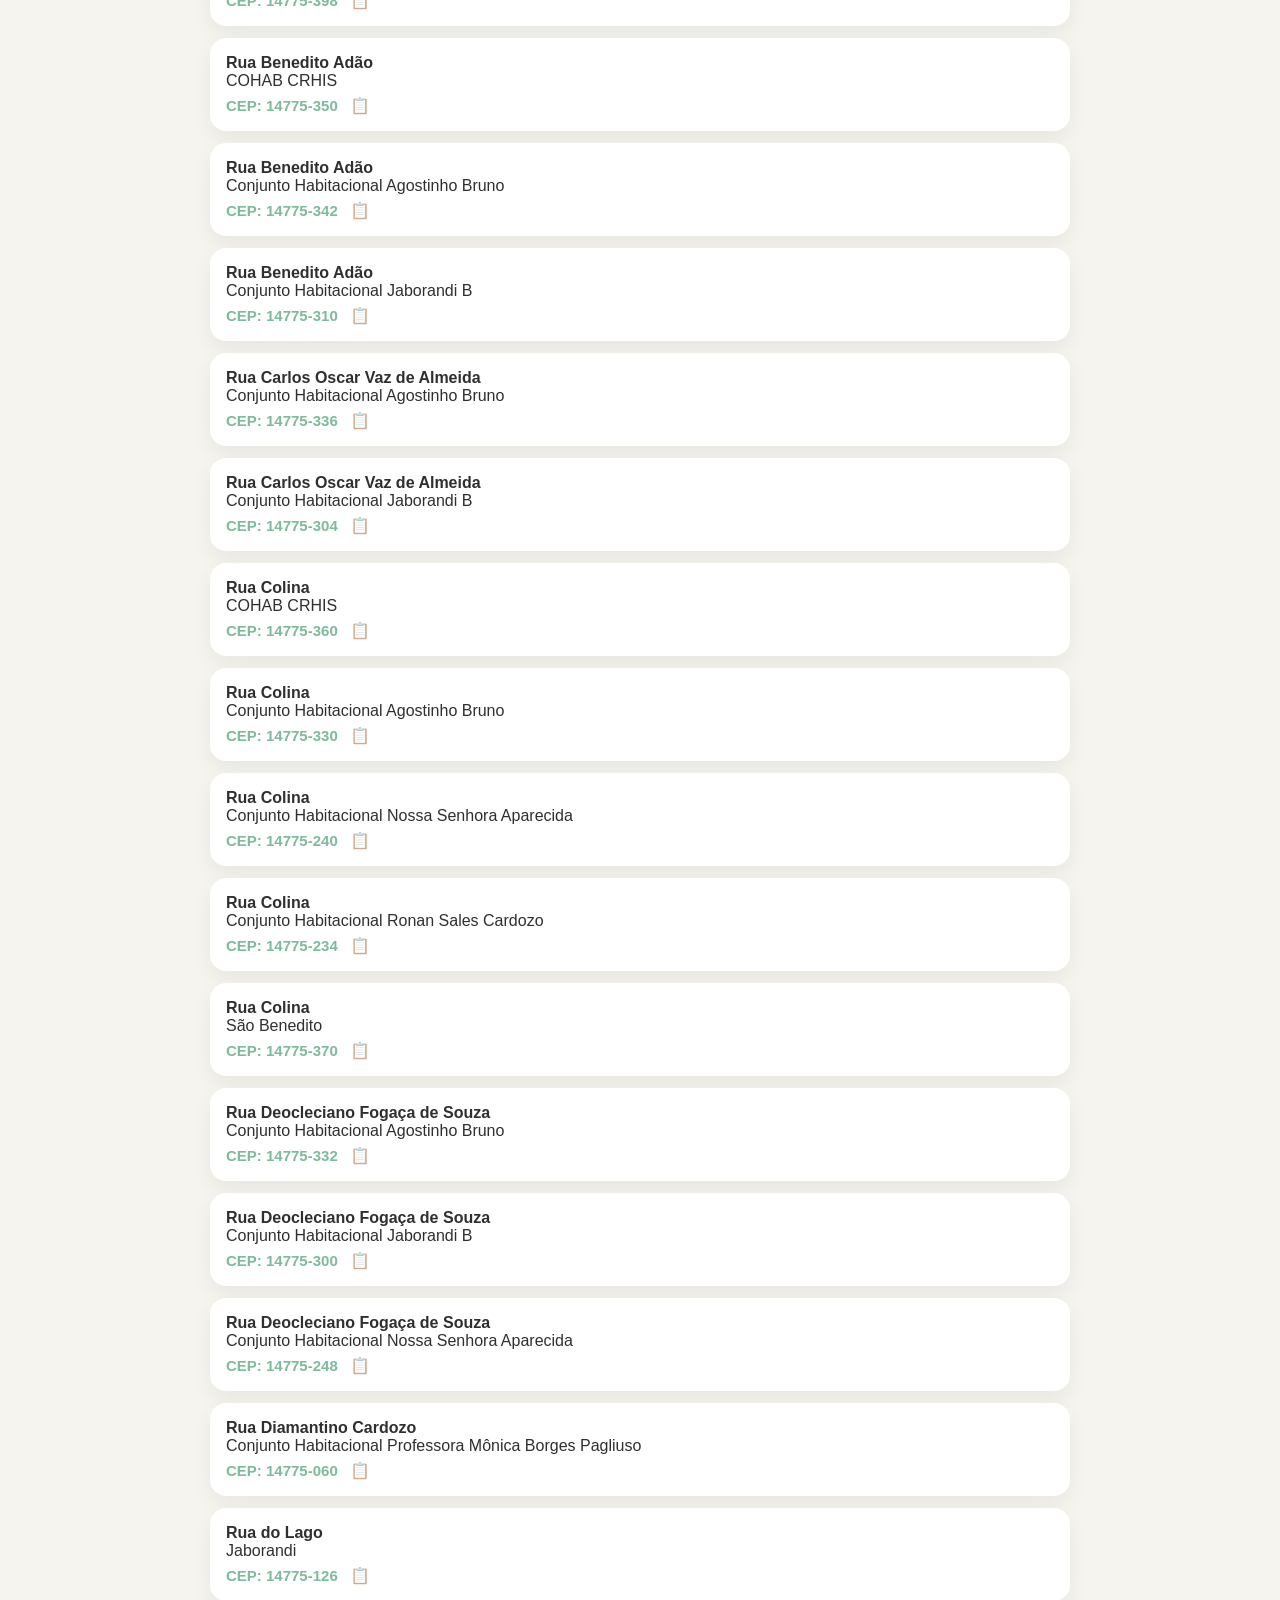
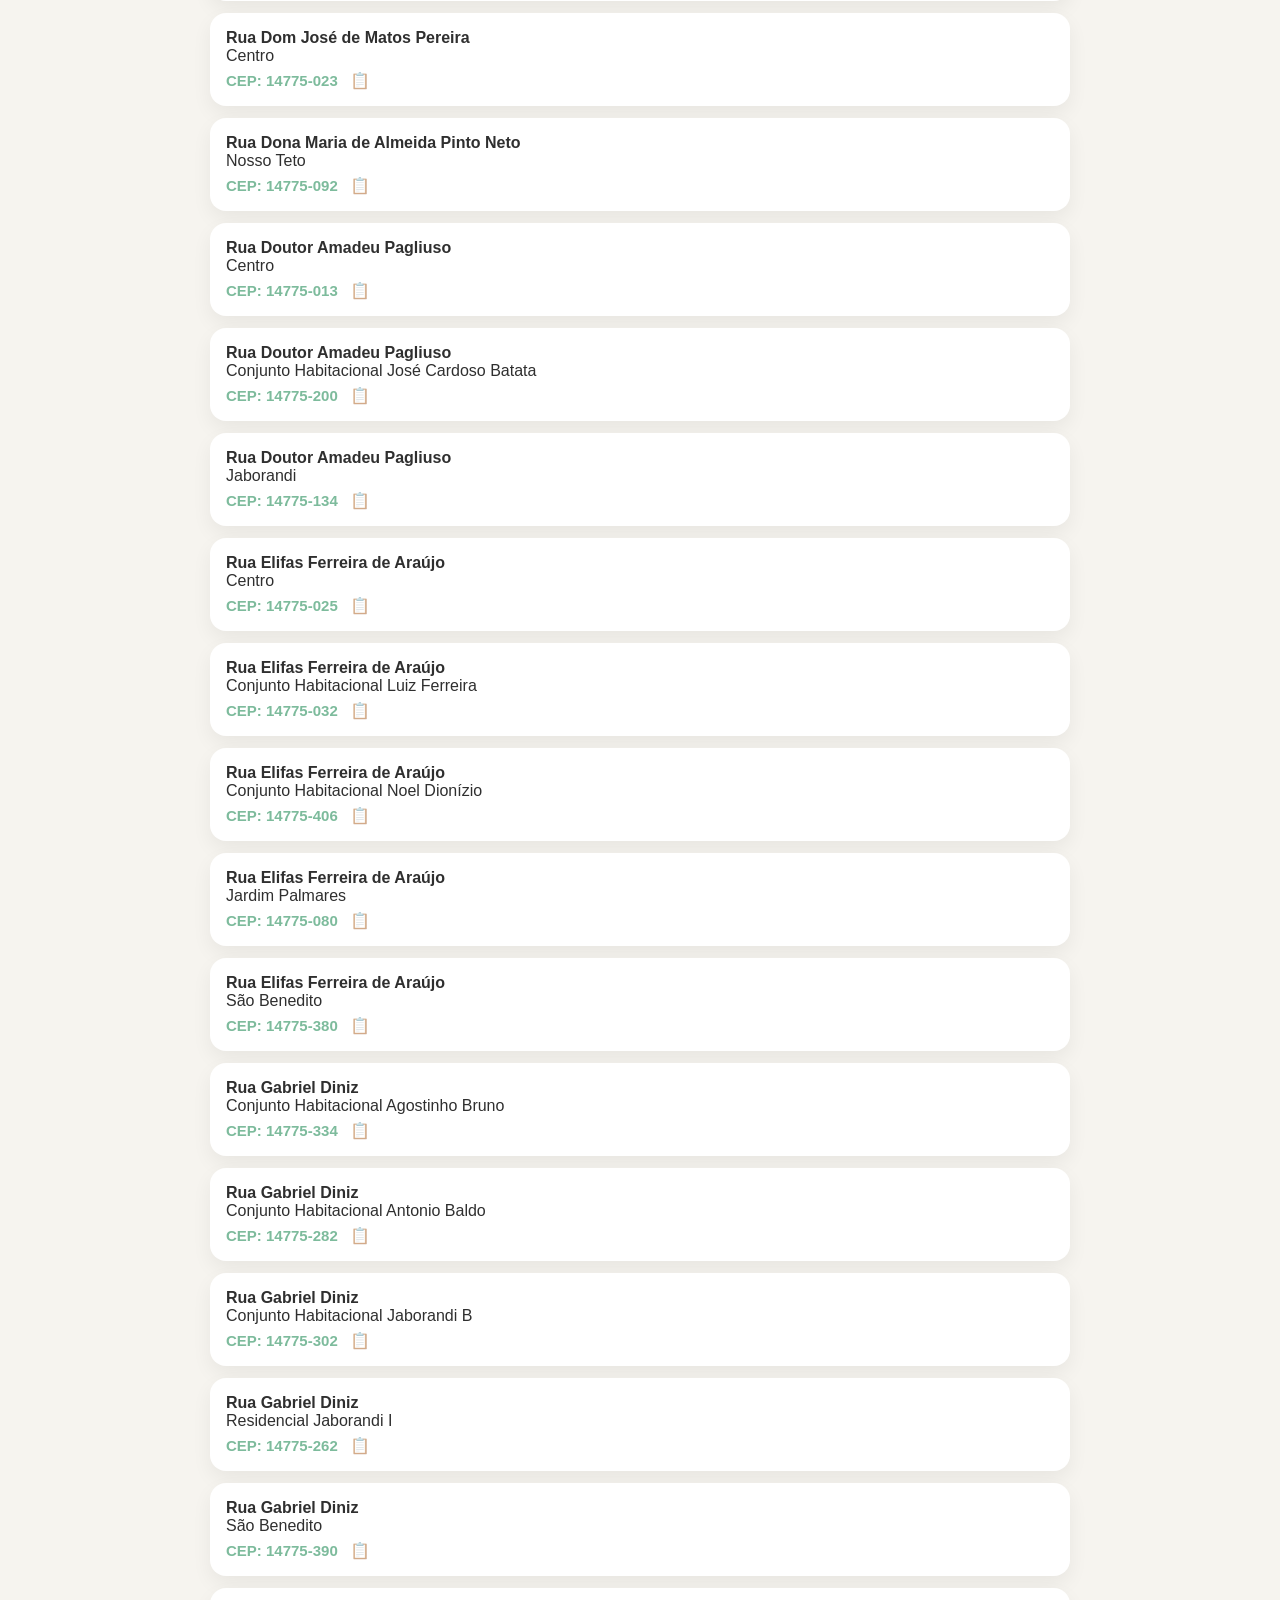
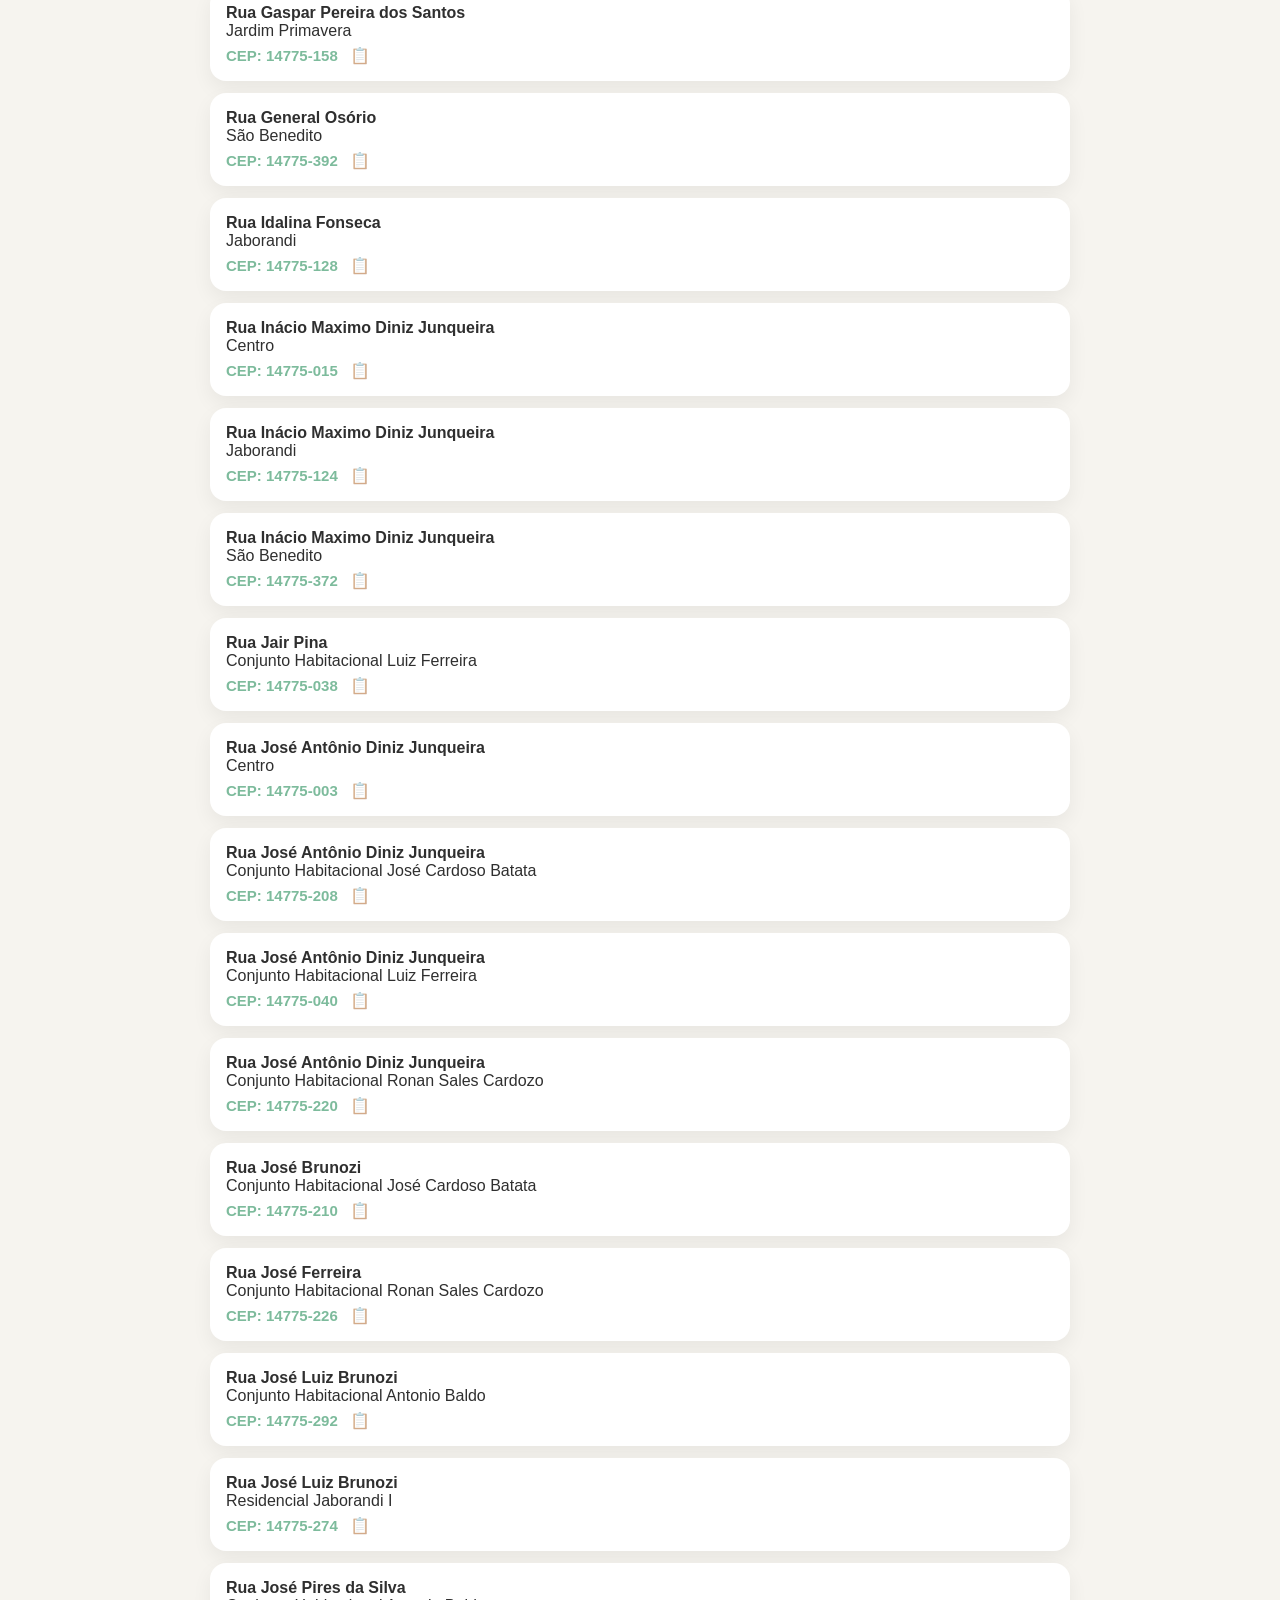
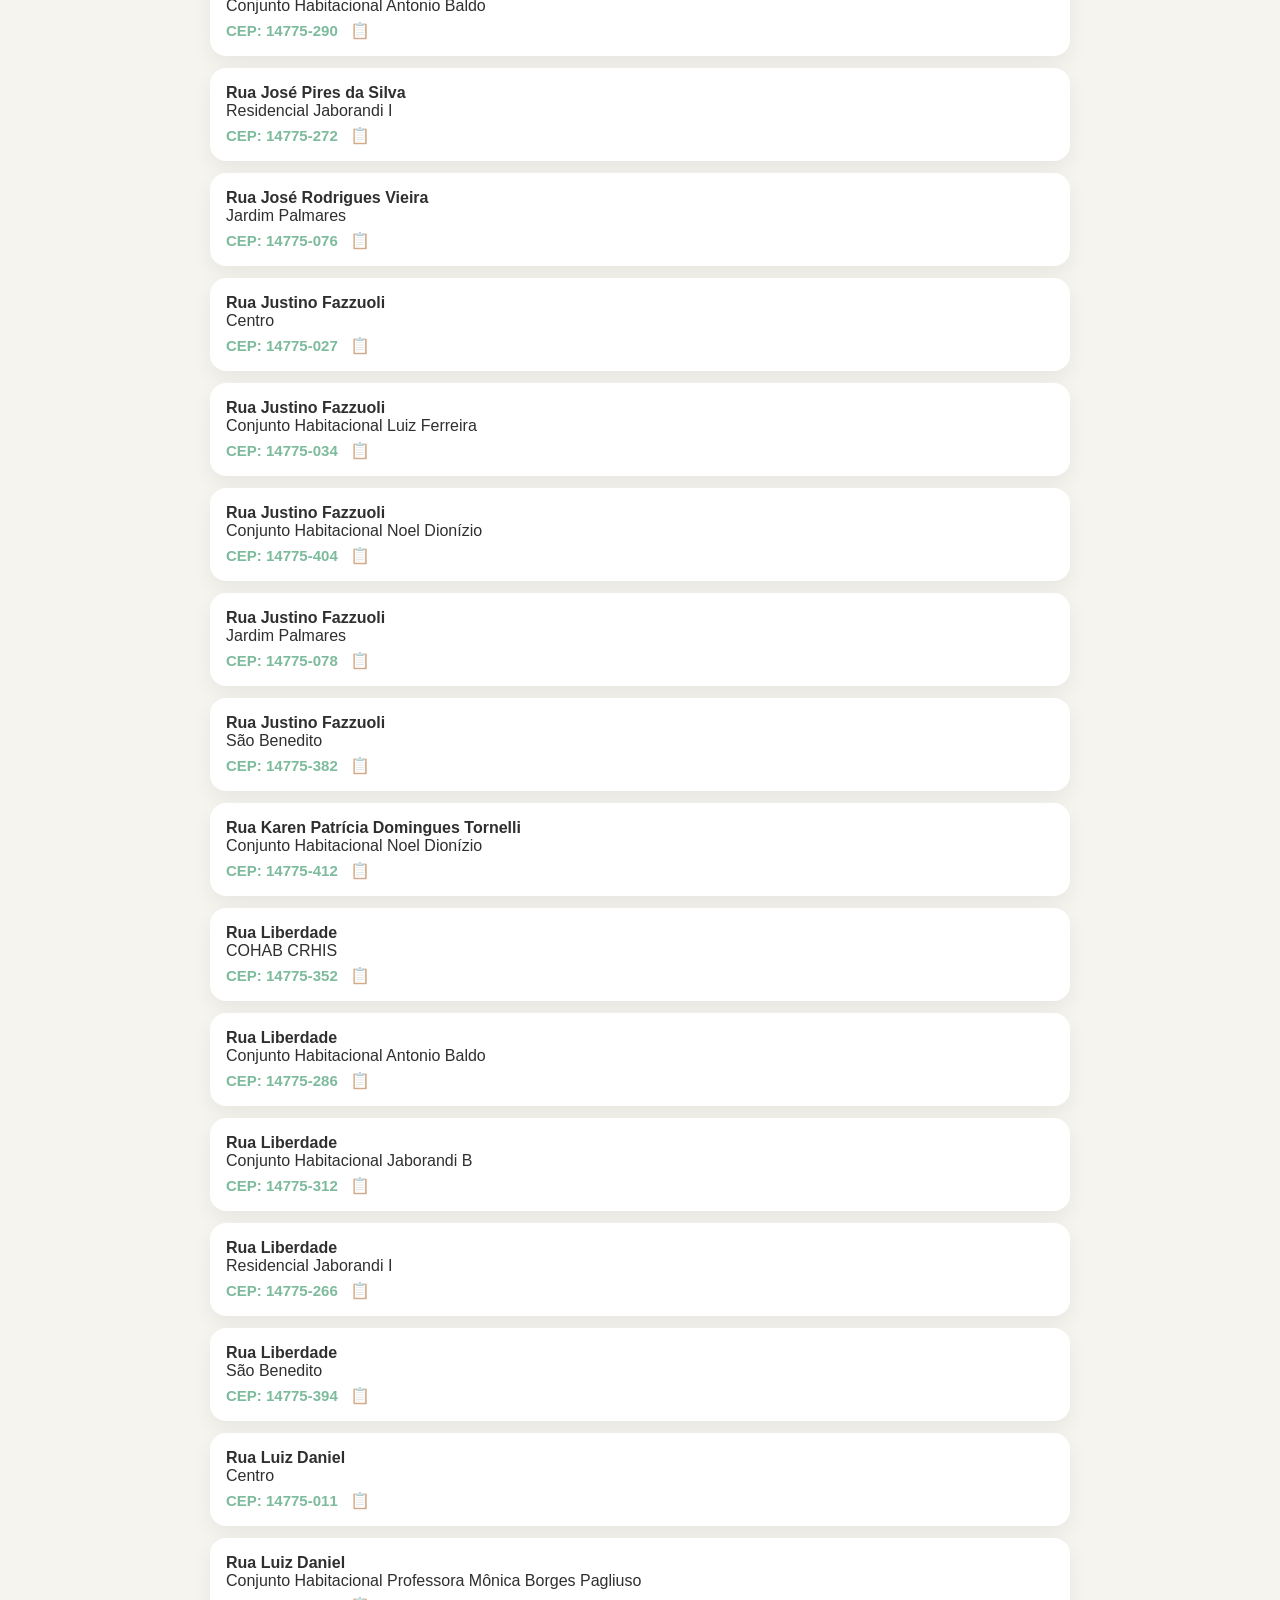
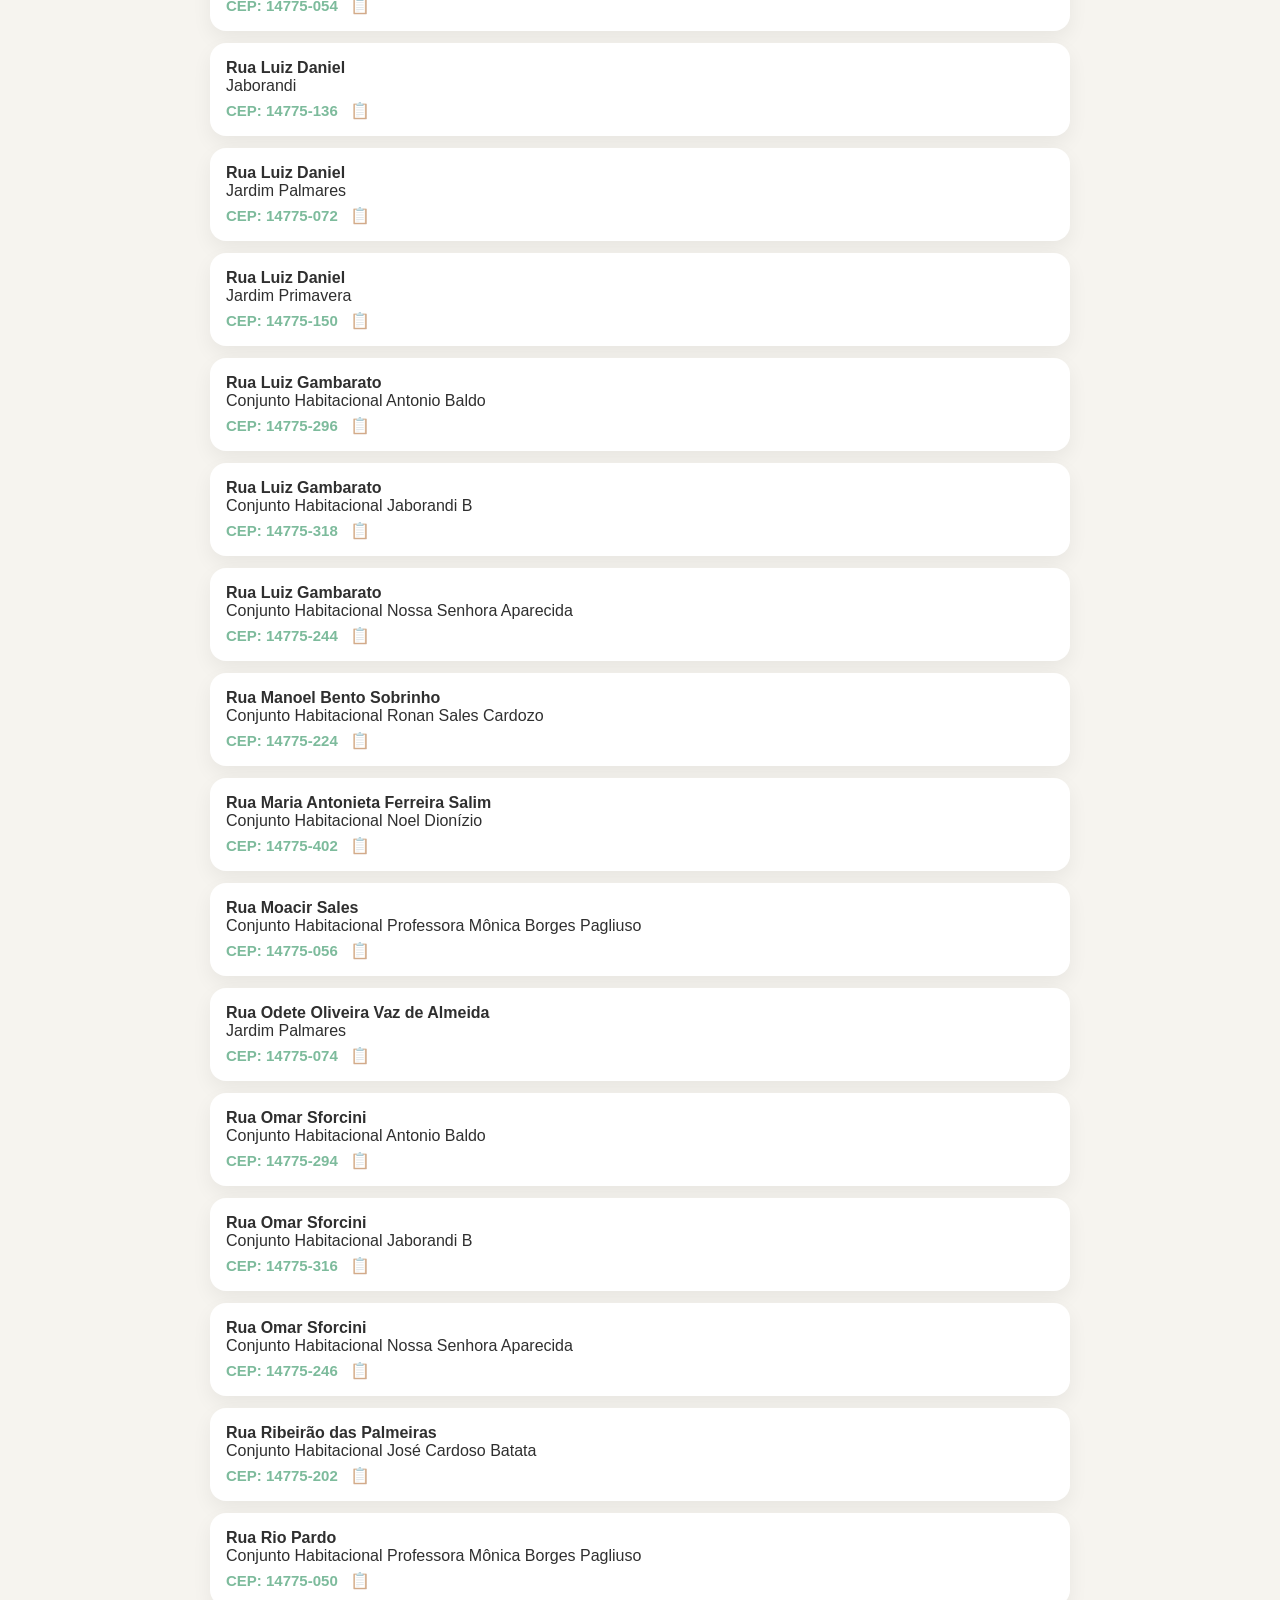
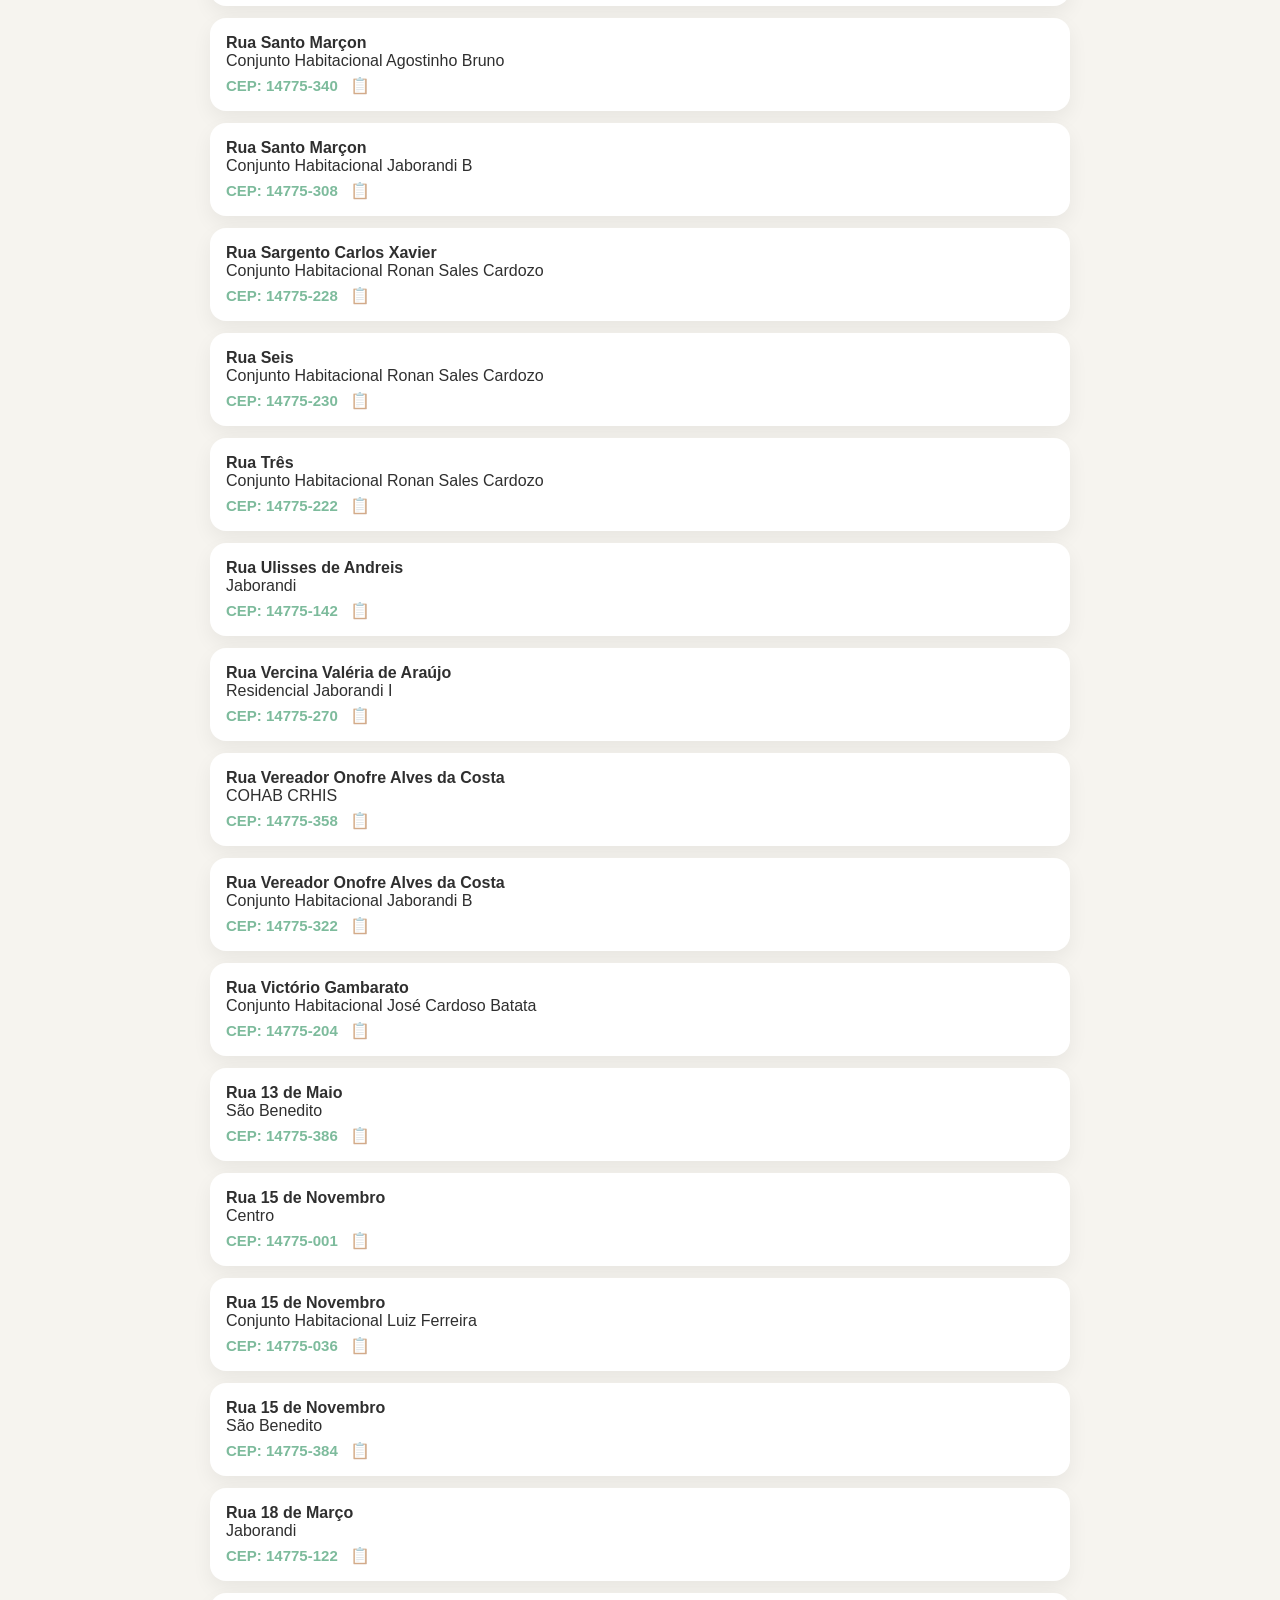
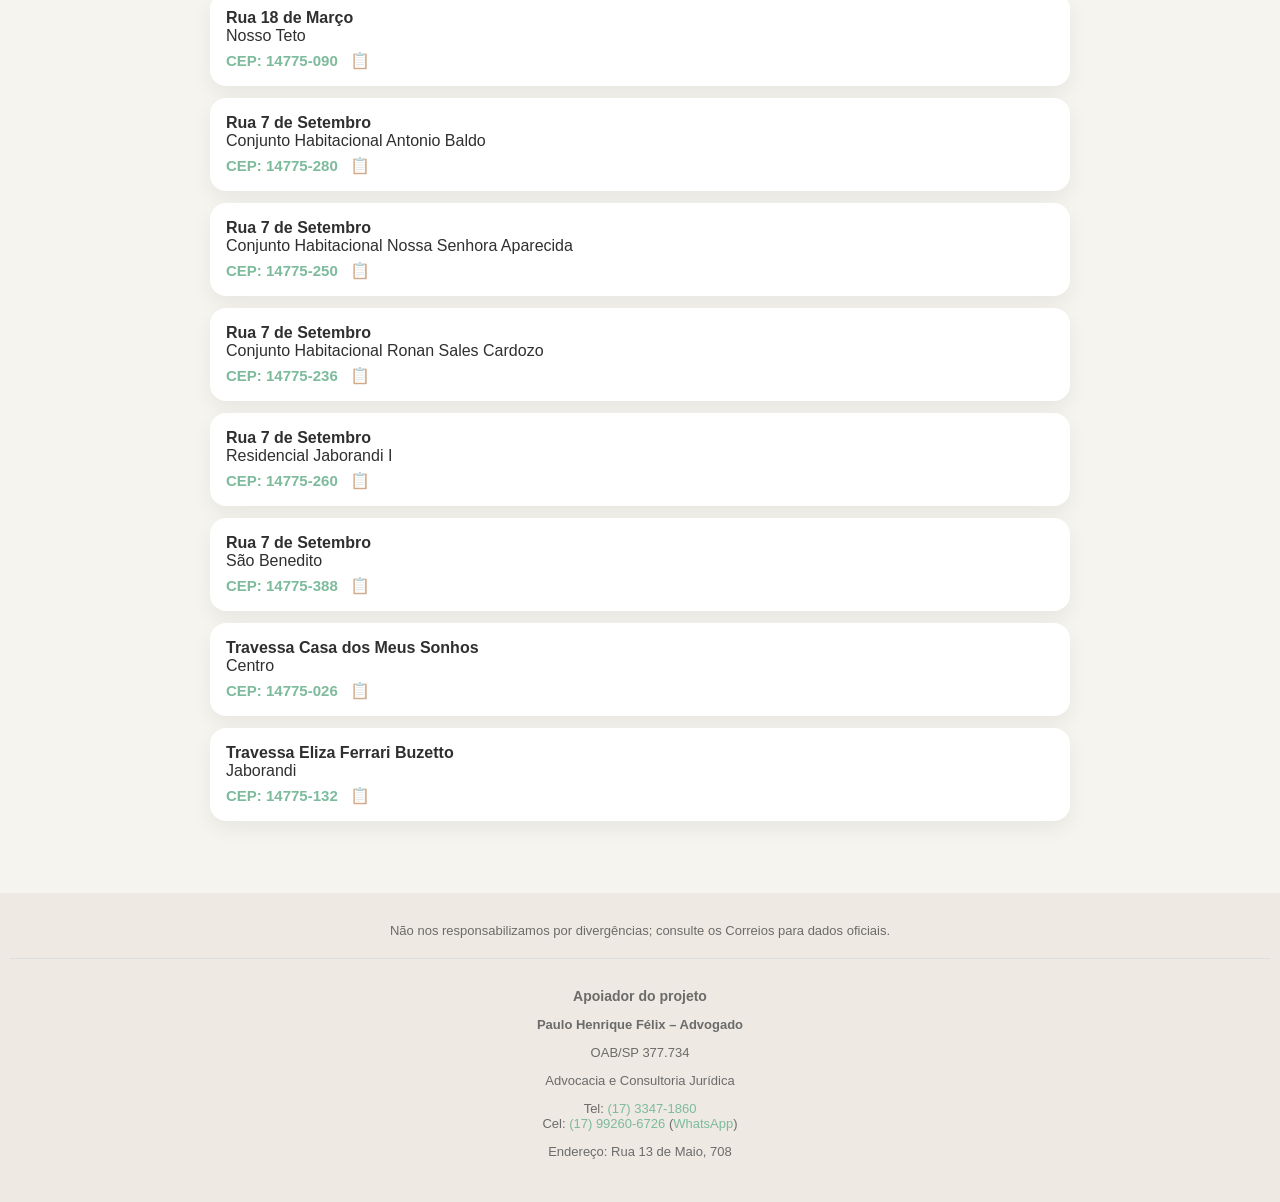
==== commit 3b0d1db8: "Update and rename index (1).html to index.html" ====
--- a/index.html
+++ b/index.html
@@ -1,154 +1,188 @@
 <!DOCTYPE html>
 <html lang="pt-br">
 <head>
-
 <script async src="https://www.googletagmanager.com/gtag/js?id=G-09B2K29XXV"></script>
 <script>
-window.dataLayer = window.dataLayer || [];
-function gtag(){dataLayer.push(arguments);}
-gtag('js', new Date());
-gtag('config', 'G-09B2K29XXV');
+  window.dataLayer = window.dataLayer || [];
+  function gtag(){dataLayer.push(arguments);}
+  gtag('js', new Date());
+  gtag('config', 'G-09B2K29XXV');
 </script>
 
 <script async src="https://pagead2.googlesyndication.com/pagead/js/adsbygoogle.js?client=ca-pub-6493068451182223"
-crossorigin="anonymous"></script>
+     crossorigin="anonymous"></script>
 
 <meta charset="UTF-8">
 <meta name="viewport" content="width=device-width, initial-scale=1.0">
 <title>Guia Jaborandi - CEPs</title>
 
-<link href="https://fonts.googleapis.com/css2?family=Poppins:wght@300;500;700&display=swap" rel="stylesheet">
-
 <style>
-
+:root{
+  --bg:#f6f4ef;
+  --card:#ffffff;
+  --primary:#7dbb9c;
+  --accent:#f4a261;
+  --text:#2f2f2f;
+  --muted:#6b6b6b;
+}
+
+*{
+  box-sizing:border-box;
+}
+
+/* FUNDO */
 body{
-    margin:0;
-    font-family:Poppins, sans-serif;
-    background:#f6efe8;
-    color:#555;
-}
-
-/* ===== HERO ===== */
+  margin:0;
+  font-family: "Segoe UI", Arial, sans-serif;
+  background:var(--bg);
+  color:var(--text);
+}
+
+/* HEADER */
 header{
-    text-align:center;
-    padding:30px 15px 10px;
-}
-
-.logo-icon{
-    font-size:60px;
-}
-
-header h1{
-    font-size:22px;
-    font-weight:600;
-    color:#6b8e6e;
-    margin:10px 0;
-}
-
-header p{
-    font-size:14px;
-    color:#777;
-}
-
-header a{
-    color:#8aa8b8;
-    text-decoration:none;
-}
-
-/* ===== SEARCH ===== */
+  background:var(--primary);
+  color:white;
+  padding:18px;
+  text-align:center;
+  font-size:22px;
+  font-weight:600;
+  box-shadow:0 4px 12px rgba(0,0,0,0.08);
+}
+
+.subtitulo{
+  font-size:14px;
+  font-weight:400;
+  opacity:0.95;
+}
+
+/* CONTAINER */
 .container{
-    max-width:600px;
-    margin:auto;
-    padding:15px;
-}
-
+  max-width:900px;
+  margin:auto;
+  padding:20px;
+}
+
+/* BUSCA */
 .search-box{
-    display:flex;
-    margin:20px 0;
+  display:flex;
+  margin-bottom:12px;
 }
 
 .search-box input{
-    flex:1;
-    padding:14px;
-    border-radius:30px;
-    border:1px solid #ddd;
-    font-size:16px;
-    outline:none;
-}
-
-/* ===== RESULTADOS ===== */
+  flex:1;
+  padding:14px;
+  border-radius:12px;
+  border:1px solid #ddd;
+  font-size:16px;
+  background:white;
+  transition:0.2s;
+}
+
+.search-box input:focus{
+  border-color:var(--primary);
+  box-shadow:0 0 0 3px rgba(125,187,156,0.2);
+  outline:none;
+}
+
+/* CONTADOR */
 .result-count{
-    font-size:13px;
-    color:#888;
-    margin-bottom:10px;
-}
-
+  font-size:14px;
+  margin-bottom:12px;
+  color:var(--muted);
+}
+
+/* CARDS DE RESULTADO */
 .card{
-    background:white;
-    padding:14px;
-    border-radius:16px;
-    margin-bottom:12px;
-    box-shadow:0 3px 10px rgba(0,0,0,0.05);
-}
-
+  background:var(--card);
+  padding:16px;
+  border-radius:16px;
+  margin-bottom:12px;
+  box-shadow:0 8px 20px rgba(0,0,0,0.06);
+  transition:0.15s;
+}
+
+.card:hover{
+  transform:translateY(-2px);
+  box-shadow:0 12px 26px rgba(0,0,0,0.08);
+}
+
+/* CEP */
 .cep{
-    font-weight:600;
-    color:#e58c6f;
-    margin-top:6px;
-}
-
+  font-weight:600;
+  color:var(--primary);
+  margin-top:6px;
+  font-size:15px;
+}
+
+/* DESTAQUE BUSCA */
 .highlight{
-    background:#fff1c1;
-    padding:2px 4px;
-    border-radius:4px;
-}
-
+  background:#fff3b0;
+  padding:0 3px;
+  border-radius:4px;
+}
+
+/* BOTÃO COPIAR */
 .copy-btn{
-    cursor:pointer;
-    margin-left:6px;
-}
-
-/* ===== ICON FEATURES ===== */
-.features{
-    display:flex;
-    justify-content:space-around;
-    margin:30px 0 10px;
-    text-align:center;
-    font-size:12px;
-}
-
-.feature-item{
-    color:#777;
-}
-
-.feature-item span{
-    font-size:28px;
-    display:block;
-    margin-bottom:5px;
-}
-
-/* ===== FOOTER ===== */
+  cursor:pointer;
+  margin-left:8px;
+  font-size:16px;
+  opacity:0.6;
+  transition:0.15s;
+}
+
+.copy-btn:hover{
+  opacity:1;
+  color:var(--accent);
+}
+
+/* FOOTER */
 footer{
-    text-align:center;
-    padding:20px;
-    font-size:12px;
-    color:#999;
-}
-
-/* ===== TOAST ===== */
+  text-align:center;
+  padding:30px 10px;
+  font-size:13px;
+  color:var(--muted);
+  background:#eee9e2;
+  margin-top:40px;
+}
+
+/* ADVOGADO */
+.apoio-advogado{
+  margin-top:20px;
+  padding-top:15px;
+  border-top:1px solid #ddd;
+  font-size:13px;
+}
+
+.apoio-advogado h3{
+  font-size:14px;
+  font-weight:600;
+  margin-bottom:8px;
+}
+
+.apoio-advogado a{
+  color:var(--primary);
+  text-decoration:none;
+}
+
+.apoio-advogado a:hover{
+  text-decoration:underline;
+}
+
+/* TOAST */
 #toast{
-    position:fixed;
-    bottom:20px;
-    left:50%;
-    transform:translateX(-50%);
-    background:#6b8e6e;
-    color:white;
-    padding:10px 16px;
-    border-radius:20px;
-    font-size:13px;
-    opacity:0;
-    pointer-events:none;
-    transition:0.3s;
+  position:fixed;
+  bottom:20px;
+  left:50%;
+  transform:translateX(-50%);
+  background:#333;
+  color:white;
+  padding:10px 18px;
+  border-radius:20px;
+  font-size:14px;
+  opacity:0;
+  pointer-events:none;
+  transition:0.4s;
+  z-index:9999;
 }
 </style>
 </head>
@@ -156,10 +190,11 @@
 <body>
 
 <header>
-<div class="logo-icon">🔍🗺️</div>
-<h1>Encontre o CEP de forma fácil!</h1>
-<p>Jaborandi/SP • Sistema em testes</p>
-<p><a href="https://wa.me/5517997023603">Contato WhatsApp</a></p>
+GUIA JABORANDI
+<div class="subtitulo">
+CEPs de Jaborandi/SP<br>(em fase de testes)<br>
+<a href="https://wa.me/5517997023603" style="color:white;">Contato WhatsApp: 99702-3603</a>
+</div>
 </header>
 
 <div class="container">
@@ -169,28 +204,33 @@
 </div>
 
 <div class="result-count" id="contador"></div>
+
 <div id="results"></div>
 
-<div class="features">
-  <div class="feature-item"><span>✉️</span>Busca de CEP</div>
-  <div class="feature-item"><span>🏠</span>Endereço Completo</div>
-  <div class="feature-item"><span>📍</span>Rápido e Prático</div>
 </div>
 
-</div>
-
 <footer>
-Guia Jaborandi • Consulte os Correios para dados oficiais
-<br><br>
-
-<strong>Paulo Henrique Félix – Advogado</strong><br>
-OAB/SP 377.734<br>
-Tel: <a href="tel:+551733471860">(17) 3347-1860</a> • 
-Cel: <a href="tel:+5517992606726">(17) 99260-6726</a> 
-(<a href="https://wa.me/5517992606726">WhatsApp</a>)
+Não nos responsabilizamos por divergências; consulte os Correios para dados oficiais.
+<p></p>
+<section class="apoio-advogado">
+  <h3>Apoiador do projeto</h3>
+
+  <p><strong>Paulo Henrique Félix – Advogado</strong></p>
+  <p>OAB/SP 377.734</p>
+  <p>Advocacia e Consultoria Jurídica</p>
+
+  <p>
+    Tel: <a href="tel:+551733471860">(17) 3347-1860</a><br>
+    Cel: <a href="tel:+5517992606726">(17) 99260-6726</a> 
+    (<a href="https://wa.me/5517992606726" target="_blank" rel="noopener">WhatsApp</a>)
+  </p>
+
+  <p>Endereço: Rua 13 de Maio, 708</p>
+</section>
 </footer>
 
 <script>
+
 // ================= NORMALIZAR =================
 function normalizar(texto){
     return texto.toLowerCase().normalize("NFD").replace(/[\u0300-\u036f]/g, "");
@@ -199,44 +239,70 @@
 // ================= DESTACAR =================
 function destacar(textoOriginal, termoBusca){
     if(!termoBusca) return textoOriginal;
+
     const textoNormalizado = normalizar(textoOriginal);
-    const palavras = normalizar(termoBusca).split(" ").filter(p=>p.length);
+    const palavras = normalizar(termoBusca).split(" ").filter(p => p.length > 0);
     let marcacoes = [];
-    palavras.forEach(p=>{
-        let i=0;
-        while((idx=textoNormalizado.indexOf(p,i))!=-1){
-            marcacoes.push({inicio:idx,fim:idx+p.length});
-            i=idx+p.length;
+
+    palavras.forEach(p => {
+        let i = 0;
+        while(true){
+            let idx = textoNormalizado.indexOf(p, i);
+            if(idx === -1) break;
+            marcacoes.push({inicio: idx, fim: idx + p.length});
+            i = idx + p.length;
         }
     });
+
     if(!marcacoes.length) return textoOriginal;
-    marcacoes.sort((a,b)=>a.inicio-b.inicio);
-    let res="",ultimo=0;
-    marcacoes.forEach(m=>{
-        res+=textoOriginal.slice(ultimo,m.inicio);
-        res+=`<span class="highlight">${textoOriginal.slice(m.inicio,m.fim)}</span>`;
-        ultimo=m.fim;
+
+    marcacoes.sort((a,b)=>a.inicio-b.inicio || b.fim-a.fim);
+    let mesclado = [];
+    let atual = marcacoes[0];
+
+    for(let i=1;i<marcacoes.length;i++){
+        let p = marcacoes[i];
+        if(p.inicio <= atual.fim){
+            atual.fim = Math.max(atual.fim, p.fim);
+        } else {
+            mesclado.push(atual);
+            atual = p;
+        }
+    }
+    mesclado.push(atual);
+
+    let resultado = "";
+    let ultimo = 0;
+    mesclado.forEach(m=>{
+        resultado += textoOriginal.slice(ultimo, m.inicio);
+        resultado += `<span class="highlight">${textoOriginal.slice(m.inicio, m.fim)}</span>`;
+        ultimo = m.fim;
     });
-    res+=textoOriginal.slice(ultimo);
-    return res;
-}
-
-// ================= TOAST =================
+    resultado += textoOriginal.slice(ultimo);
+    return resultado;
+}
+
+// ================= FUNÇÕES EXTRA =================
 function copiarCEP(cep){
     navigator.clipboard.writeText(cep).then(()=>{
-        mostrarToast("CEP copiado: "+cep);
+        mostrarToast("CEP copiado: " + cep);
     });
 }
+
 function mostrarToast(msg){
-    const toast=document.getElementById("toast");
-    toast.innerText=msg;
-    toast.style.opacity="1";
-    setTimeout(()=>toast.style.opacity="0",2000);
-}
-
-// ===== DADOS (SEU ARRAY CONTINUA IGUAL) =====
+    const toast = document.getElementById("toast");
+    toast.innerText = msg;
+    toast.style.opacity = "1";
+    toast.style.bottom = "40px";
+
+    setTimeout(()=>{
+        toast.style.opacity = "0";
+        toast.style.bottom = "20px";
+    }, 2000); // 2 segundos
+}
+  
+// ================= DADOS =================
 const dados = [
-  const dados = [
 {logradouro:"Avenida Jaime Nicolau Martins", bairro:"Centro", cep:"14775-021"},
 {logradouro:"Avenida Jaime Nicolau Martins", bairro:"Conjunto Habitacional Luiz Ferreira", cep:"14775-030"},
 {logradouro:"Avenida Jaime Nicolau Martins", bairro:"Conjunto Habitacional Noel Dionízio", cep:"14775-410"},
@@ -383,23 +449,29 @@
 ];
 
 // ================= RENDER =================
-const resultsDiv=document.getElementById("results");
-const contador=document.getElementById("contador");
-const searchInput=document.getElementById("search");
-
-function render(lista, termo=""){
+const resultsDiv = document.getElementById("results");
+const contador = document.getElementById("contador");
+const searchInput = document.getElementById("search");
+
+function render(lista, termoBusca=""){
     resultsDiv.innerHTML="";
-    contador.innerHTML=lista.length+" resultado(s)";
+    contador.innerHTML = lista.length + " resultado(s) encontrado(s)";
+
     lista.forEach(item=>{
-        resultsDiv.innerHTML+=`
+        const enderecoMapa = encodeURIComponent(item.logradouro + ", " + item.bairro + ", Jaborandi SP");
+
+        resultsDiv.innerHTML += `
         <div class="card">
-            <strong>${destacar(item.logradouro, termo)}</strong><br>
-            ${destacar(item.bairro, termo)}
+            <strong>${destacar(item.logradouro, termoBusca)}</strong><br>
+            ${destacar(item.bairro, termoBusca)}
+
             <div class="cep">
-                CEP: ${destacar(item.cep, termo)}
+                CEP: ${destacar(item.cep, termoBusca)}
                 <span class="copy-btn" onclick="copiarCEP('${item.cep}')">📋</span>
             </div>
-        </div>`;
+            
+        </div>
+        `;
     });
 }
 
@@ -407,16 +479,19 @@
 
 // ================= BUSCA =================
 searchInput.addEventListener("input", function(){
-    const termo=this.value.trim();
-    const palavras=normalizar(termo).split(" ").filter(p=>p);
-    const filtrado=dados.filter(item=>{
-        const texto=normalizar(item.logradouro+" "+item.bairro+" "+item.cep);
-        return palavras.every(p=>texto.includes(p));
+    const termoOriginal = this.value.trim();
+    const termoNormalizado = normalizar(termoOriginal);
+    let palavras = termoNormalizado.split(" ").filter(p => p.length > 0);
+
+    const filtrado = dados.filter(item=>{
+        const texto = normalizar(item.logradouro + " " + item.bairro + " " + item.cep);
+        return palavras.every(p => texto.includes(p));
     });
-    render(filtrado, termo);
+
+    render(filtrado, termoOriginal);
 });
+
 </script>
-
 <div id="toast"></div>
 </body>
-</html>
+    </html>
